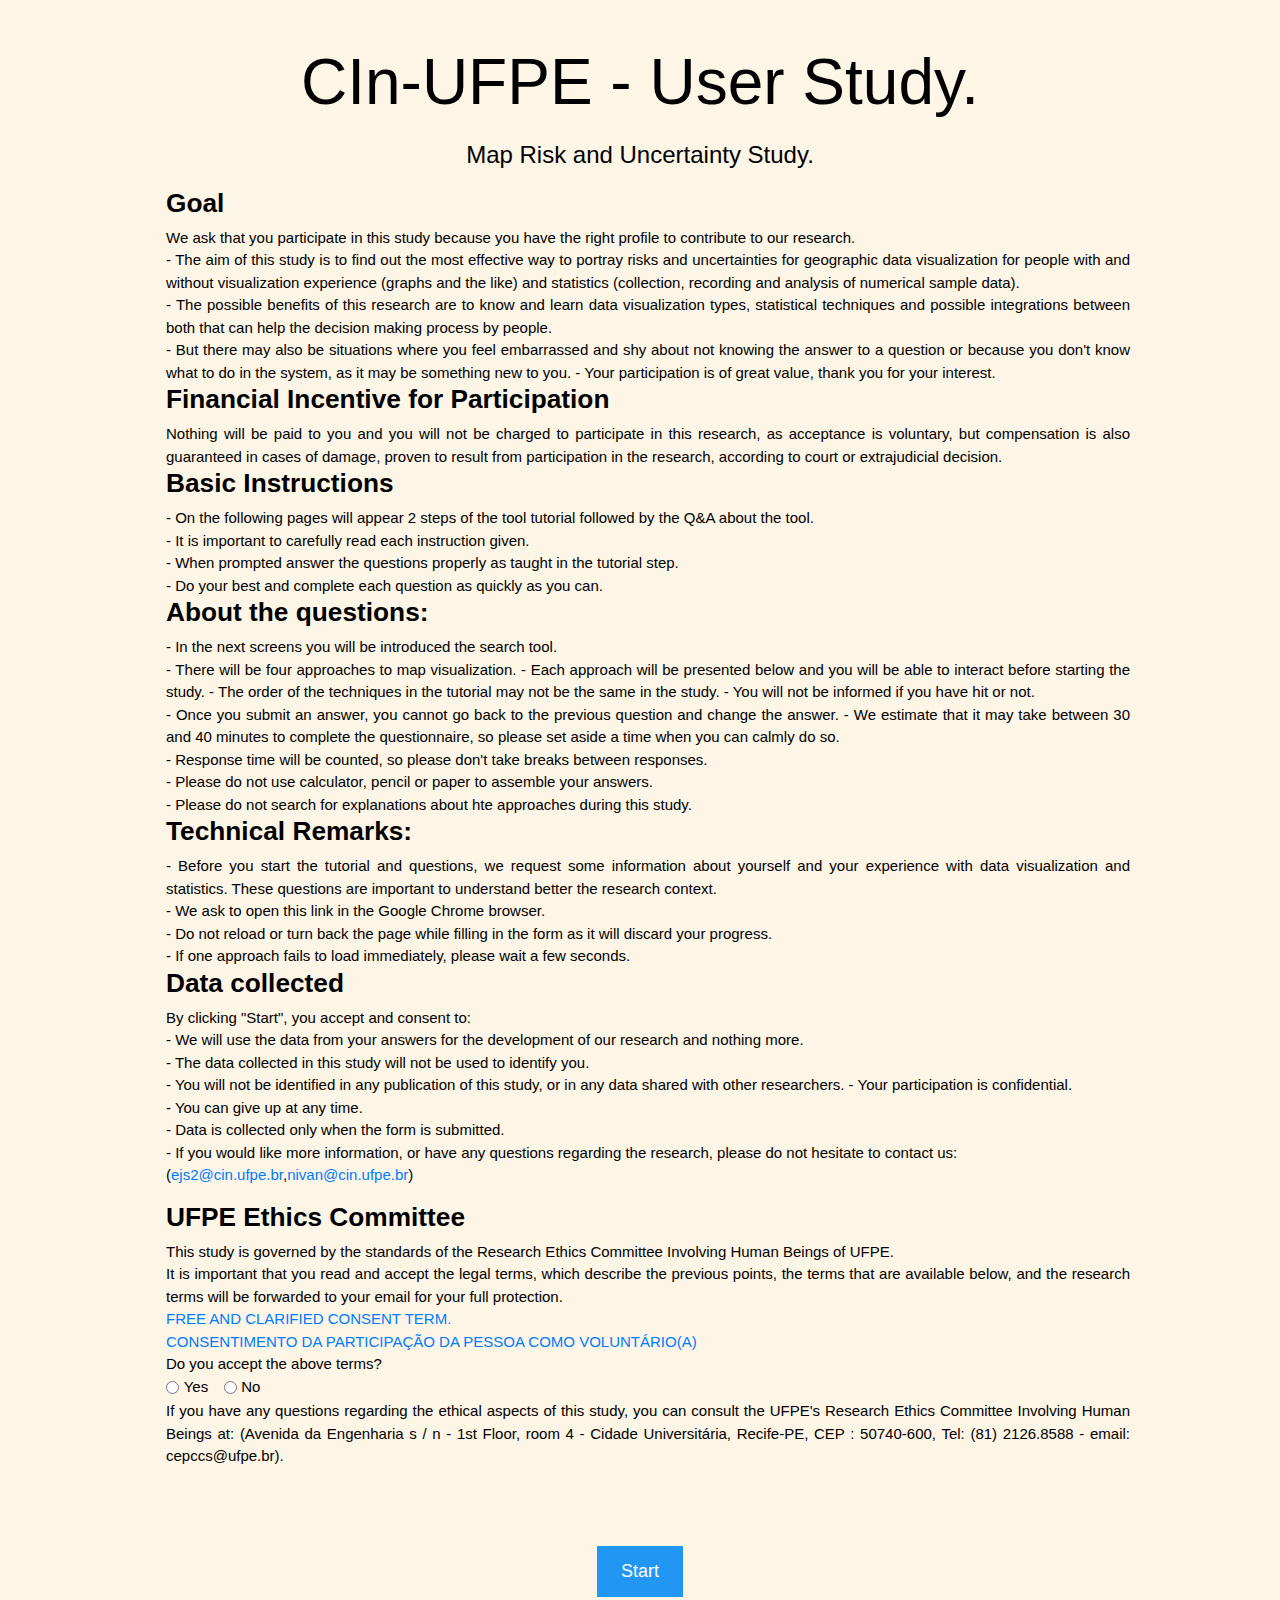
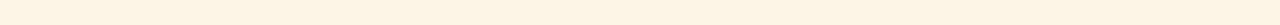
==== index.html @ 50530722 "no message" ====
<!DOCTYPE html>
<html>
	<head>
		<meta charset="utf-8">
	    <meta name="author" content="Edcley José da Silva 032019 POS">
	    <meta http-equiv="Content-Type" content="text/html; charset=iso-8859-1">
	    <meta name="viewport" content="width=device-width, initial-scale=1.0, maximum-scale=1.0, user-scalable=no" />
	    <meta http-equiv="Content-Security-Policy" content="default-src *;img-src * 'self' data: https:; script-src 'self' 'unsafe-inline' 'unsafe-eval' *; style-src  'self' 'unsafe-inline' *">
	    <title>Map Risk and Uncertainty Study</title>
		<!-- JavaScript-->
		<script type="text/javascript" src="./js/libs/jquery-3.4.1.js"></script>
		<script type="text/javascript" src="./js/libs/popper.min.js"></script>
		<script type="text/javascript" src="./js/libs/bootstrap.min.js"></script>
		<script type="text/javascript" src="./js/libs/ion.rangeSlider.min.js"></script> 
		<script type="text/javascript" src="./js/libs/leaflet-pip.js"></script>
		<script type="text/javascript" src="./js/libs/leaflet.js"></script>
		<script type="text/javascript" src='./js/libs/palette.js'></script>
		<script type="text/javascript" src="./js/libs/distribuicaoClassTeste.js"></script>
		<script type="text/javascript" src="./js/libs/distribuicaoIClassTeste.js"></script>
		<script type="text/javascript" src="./js/libs/funcoesGlobais.js"></script>
		<script type="text/javascript" src="./js/libs/d3.v4.min.js"></script>
		<script type="text/javascript" src="./js/libs/math.min.js"></script>
		<script type="text/javascript" src='./js/libs/turf.min.js'></script>
		<script type="text/javascript" src="./js/libs/multithread.js"></script>
		<!--<script type="text/javascript" src="./js/animacao.js"></script>-->
		<script type="text/javascript" src="./js/perguntas.js"></script>
		<!-- JQuery Specific-->
		<script type="text/javascript" src="./js/libs/buttons.js"></script>
		<script type="text/javascript" src="./js/libs/c071df3350.js"></script>

		<script src="https://d3js.org/d3.v3.min.js"></script>
		<script src="https://d3js.org/d3-polygon.v1.min.js"></script>
		<!--CSS-->
		<link rel="shortcut icon" type="image/png" href="./data/favicon-96x96.png"/>
		<link rel="shortcut icon" type="image/png" href="./data/favicon-96x96.png"/>
		<link rel="stylesheet" type="text/css" href="./css/w3.css">
		<link rel="stylesheet" type="text/css" href="./css/Lato.css">
		<link rel="stylesheet" type="text/css" href="./css/Montserrat.css">
		<link rel="stylesheet" type="text/css" href="./css/font-awesome.min.css">
		<link rel="stylesheet" type="text/css" href="./css/leaflet.css"/>
		<link rel="stylesheet" type="text/css" href="./css/bootstrap.min.css">
		<link rel="stylesheet" type="text/css" href="./css/ion.rangeSlider.min.css"/>
		<link rel="stylesheet" type="text/css" href="./css/bs-stepper.min.css">
		
	</head>
	<body>
		<header class="w3-container w3-sand w3-center" style="padding:28px 16px" id='header'>
		  	<h1 class="w3-margin w3-jumbo">CIn-UFPE - User Study.</h1>
		  	<p class="w3-xlarge">Map Risk and Uncertainty Study.</p>
		  	<div class="w3-row-padding  w3-container">
			  	<div class="w3-content">
			    	<div style="text-align: justify;" class="w3-margin-left">
				      
						<h3> <b> Goal </b> </h3>
						We ask that you participate in this study because you have the right profile to contribute to our research. <br>
							- The aim of this study is to find out the most effective way to portray risks and uncertainties for geographic data visualization for people with and without visualization experience (graphs and the like) and statistics (collection, recording and analysis of numerical sample data). <br>
							- The possible benefits of this research are to know and learn data visualization types, statistical techniques and possible integrations between both that can help the decision making process by people. <br>
							- But there may also be situations where you feel embarrassed and shy about not knowing the answer to a question or because you don't know what to do in the system, as it may be something new to you.
							- Your participation is of great value, thank you for your interest. <br>

						<h3> <b> Financial Incentive for Participation </b> </h3>
						Nothing will be paid to you and you will not be charged to participate in this research, as acceptance is voluntary, but compensation is also guaranteed in cases of damage, proven to result from participation in the research, according to court or extrajudicial decision.

						<h3> <b> Basic Instructions </b> </h3>
							- On the following pages will appear 2 steps of the tool tutorial followed by the Q&amp;A about the tool. <br>
							- It is important to carefully read each instruction given. <br>
							- When prompted answer the questions properly as taught in the tutorial step. <br>
							- Do your best and complete each question as quickly as you can. <br>

						<h3> <b> About the questions: </b> </h3>
							- In the next screens you will be introduced the search tool. <br>
							- There will be four approaches to map visualization.
							- Each approach will be presented below and you will be able to interact before starting the study.
							- The order of the techniques in the tutorial may not be the same in the study.
							- You will not be informed if you have hit or not. <br>
							- Once you submit an answer, you cannot go back to the previous question and change the answer.
							- We estimate that it may take between 30 and 40 minutes to complete the questionnaire, so please set aside a time when you can calmly do so. <br>
							- Response time will be counted, so please don't take breaks between responses. <br>
							- Please do not use calculator, pencil or paper to assemble your answers. <br>
							- Please do not search for explanations about hte approaches during this study. <br>

						<h3> <b> Technical Remarks: </b> </h3>
							- Before you start the tutorial and questions, we request some information about yourself and your experience with data visualization and statistics. These questions are important to understand better the research context. <br>
							- We ask to open this link in the Google Chrome browser. <br>
							- Do not reload or turn back the page while filling in the form as it will discard your progress. <br>
							- If one approach fails to load immediately, please wait a few seconds. <br>

						<h3> <b> Data collected </b> </h3>
							By clicking "Start", you accept and consent to: <br>
							- We will use the data from your answers for the development of our research and nothing more. <br>
							- The data collected in this study will not be used to identify you. <br>
							- You will not be identified in any publication of this study, or in any data shared with other researchers.
							- Your participation is confidential. <br>
							- You can give up at any time. <br>
							- Data is collected only when the form is submitted. <br>
							- If you would like more information, or have any questions regarding the research, please do not hesitate to contact us: <br>
							<address>
						   		(<a href="mailto:ejs@cin.ufpe.br">ejs2@cin.ufpe.br</a>,<a href="mailto:nivan@cin.ufpe.br">nivan@cin.ufpe.br</a>)<br>
						    </address>
						<h3> <b> UFPE Ethics Committee </b> </h3>
						This study is governed by the standards of the Research Ethics Committee Involving Human Beings of UFPE. <br>
						It is important that you read and accept the legal terms, which describe the previous points, the terms that are available below, and the research terms will be forwarded to your email for your full protection. <br>
						<a href="./data/TCLE.pdf" target="_blank">FREE AND CLARIFIED CONSENT TERM.</a><br>
						<a href="./data/CPPV.pdf" target="_blank">CONSENTIMENTO DA PARTICIPAÇÃO DA PESSOA COMO VOLUNTÁRIO(A)</a><br>
						Do you accept the above terms?<br>
						<div class="form-check form-check-inline">
						  	<input class="form-check-input" type="radio" name="inlineRadioOptions" id="inlineRadio1" value="Yes">
						  	<label class="form-check-label" for="inlineRadio1">Yes</label>
						</div>
						<div class="form-check form-check-inline">
						  	<input class="form-check-input" type="radio" name="inlineRadioOptions" id="inlineRadio2" value="No">
						  	<label class="form-check-label" for="inlineRadio2">No</label>
						</div><br>
						If you have any questions regarding the ethical aspects of this study, you can consult the UFPE's Research Ethics Committee Involving Human Beings at: (Avenida da Engenharia s / n - 1st Floor, room 4 - Cidade Universitária, Recife-PE, CEP : 50740-600, Tel: (81) 2126.8588 - email: cepccs@ufpe.br).
				    </div>
			  	</div>
			</div>
			<div class="alert alert-danger fade" role="alert" id="alert">
			  	<strong>You have to accept the terms!</strong>
			</div>
		  	<button class="w3-button w3-blue w3-padding-large w3-large w3-margin-top" id="iniciar">Start</button>
		</header>
		<div class="container-fluid" id='tutorial' style="display: none;">
			<div class="row">
				<div class="col-lg-12 col-md-12 col-sm-12 col-xs-12">
					<div id="stepperFormTuto" class="bs-stepper linear">
					    <div class="bs-stepper-header" role="tablist" >
					        <div class="step active tamanho" data-target="#tuto-form-1" id='tablist1'>
					            <button type="button" class="step-trigger" data-toggle="tab" role="tab" id="stepperTutoFormTrigger1" aria-controls="tuto-form-1" aria-selected="true">
					                <span class="bs-stepper-circle">1st</span>
					                <span class="bs-stepper-label">Step</span>
					            </button>
					        </div>
					        <div class="step tamanho" data-target="#tuto-form-2">
					            <button type="button" class="step-trigger" data-toggle="tab" role="tab" id="stepperFormTutoTrigger2" aria-controls="tuto-form-2" aria-selected="false" disabled="disabled">
					                <span class="bs-stepper-circle">2nd</span>
					                <span class="bs-stepper-label">Step</span>
					            </button>
					        </div>
					        <div class="step tamanho" data-target="#tuto-form-3">
					            <button type="button" class="step-trigger" data-toggle="tab" role="tab" id="stepperFormTutoTrigger3" aria-controls="tuto-form-3" aria-selected="false" disabled="disabled">
					                <span class="bs-stepper-circle">3rd</span>
					                <span class="bs-stepper-label">Step</span>
					            </button>
					        </div>
					        <div class="step tamanho" data-target="#tuto-form-4">
					            <button type="button" class="step-trigger" data-toggle="tab" role="tab" id="stepperFormTutoTrigger4" aria-controls="tuto-form-4" aria-selected="false" disabled="disabled">
					                <span class="bs-stepper-circle">4th</span>
					                <span class="bs-stepper-label">Step</span>
					            </button>
					        </div>
					        <div class="step tamanho" data-target="#tuto-form-5">
					            <button type="button" class="step-trigger" data-toggle="tab" role="tab" id="stepperFormTutoTrigger5" aria-controls="tuto-form-5" aria-selected="false" disabled="disabled">
					                <span class="bs-stepper-circle">5th</span>
					                <span class="bs-stepper-label">Step</span>
					            </button>
					        </div>
					        <div class="step tamanho" data-target="#tuto-form-6">
					            <button type="button" class="step-trigger" data-toggle="tab" role="tab" id="stepperFormTutoTrigger6" aria-controls="tuto-form-6" aria-selected="false" disabled="disabled">
					                <span class="bs-stepper-circle">6th</span>
					                <span class="bs-stepper-label">Step</span>
					            </button>
					        </div>
					        <!--
					        <div class="step tamanho" data-target="#tuto-form-7">
					            <button type="button" class="step-trigger" data-toggle="tab" role="tab" id="stepperFormTutoTrigger7" aria-controls="tuto-form-7" aria-selected="false" disabled="disabled">
					                <span class="bs-stepper-circle">7th</span>
					                <span class="bs-stepper-label">Step</span>
					            </button>
					        </div>
					        <div class="step tamanho" data-target="#tuto-form-8">
					            <button type="button" class="step-trigger" data-toggle="tab" role="tab" id="stepperFormTutoTrigger8" aria-controls="tuto-form-8" aria-selected="false" disabled="disabled">
					                <span class="bs-stepper-circle">8th</span>
					                <span class="bs-stepper-label">Step</span>
					            </button>
					        </div>
					        <div class="step tamanho" data-target="#tuto-form-9">
					            <button type="button" class="step-trigger" data-toggle="tab" role="tab" id="stepperFormTutoTrigger9" aria-controls="tuto-form-9" aria-selected="false" disabled="disabled">
					                <span class="bs-stepper-circle">9th</span>
					                <span class="bs-stepper-label">Step</span>
					            </button>
					        </div>	
					        <div class="step tamanho" data-target="#tuto-form-10">
					            <button type="button" class="step-trigger" data-toggle="tab" role="tab" id="stepperFormTutoTrigger10" aria-controls="tuto-form-10" aria-selected="false" disabled="disabled">
					                <span class="bs-stepper-circle">10th</span>
					                <span class="bs-stepper-label">Step</span>
					            </button>
					        </div>
					        <div class="step tamanho" data-target="#tuto-form-11">
					            <button type="button" class="step-trigger" data-toggle="tab" role="tab" id="stepperFormTutoTrigger11" aria-controls="tuto-form-11" aria-selected="false" disabled="disabled">
					                <span class="bs-stepper-circle">11st</span>
					                <span class="bs-stepper-label">Step</span>
					            </button>
					        </div>
					        <div class="step tamanho" data-target="#tuto-form-12">
					            <button type="button" class="step-trigger" data-toggle="tab" role="tab" id="stepperFormTutoTrigger12" aria-controls="tuto-form-12" aria-selected="false" disabled="disabled">
					                <span class="bs-stepper-circle">12nd</span>
					                <span class="bs-stepper-label">Step</span>
					            </button>
					        </div>
					        <div class="step tamanho" data-target="#tuto-form-13">
					            <button type="button" class="step-trigger" data-toggle="tab" role="tab" id="stepperFormTutoTrigger13" aria-controls="tuto-form-13" aria-selected="false" disabled="disabled">
					                <span class="bs-stepper-circle">13rd</span>
					                <span class="bs-stepper-label">Step</span>
					            </button>
					        </div>
					        <div class="step tamanho" data-target="#tuto-form-14">
					            <button type="button" class="step-trigger" data-toggle="tab" role="tab" id="stepperFormTutoTrigger14" aria-controls="tuto-form-14" aria-selected="false" disabled="disabled">
					                <span class="bs-stepper-circle">14th</span>
					                <span class="bs-stepper-label">Step</span>
					            </button>
					        </div>
					        <div class="step tamanho" data-target="#tuto-form-15">
					            <button type="button" class="step-trigger" data-toggle="tab" role="tab" id="stepperFormTutoTrigger15" aria-controls="tuto-form-15" aria-selected="false" disabled="disabled">
					                <span class="bs-stepper-circle">15th</span>
					                <span class="bs-stepper-label">Step</span>
					            </button>
					        </div>-->	        
					    </div>
						<div class="bs-stepper-content">
							<div id="tuto-form-1" role="tabpanel" class="bs-stepper-pane fade active dstepper-block" aria-labelledby="stepperFormTutoTrigger1">
					        	<div class="card">
								  	<div class="card-header">
								  		<h3 class="card-title">Getting Started - To start we would like knowing a little about yourself.</h3>
								  	</div>
								  	<div class="card-block" style="text-align: center;">
								  		<h4 >Please fill in the fields below correctly:</h4>
										<form class="needs-validation" id="5Form" method="post" action="https://script.google.com/macros/s/AKfycbzBQ94tqxHHijs1_H7TdkTC5VWRp2tL-ouJDEtwvtMSE0RoR2M/exec">
										  	<div class="form-row">
										  		<div class="form-group col-md-1"></div>
										  		<div class="form-group col-md-3">
											      	<label for="email">Please enter your email address.</label>
											      	<input type="email" class="form-control" id="email" name="email"  placeholder="youremail@provider.com" required>
											      	<div class="invalid-tooltip">
													    You need to answer!
													</div>
											    </div>
											    <div class="form-group col-md-2">
											      	<label for="idade">How old are you?</label>
											      	<input type="number" class="form-control" id="idade" name="idade"  min="0" max="100" required placeholder="35">
											      	<div class="invalid-tooltip">
													    You need choose one!
													</div>
											    </div>
											    <div class="form-group col-md-2">
											      	<label for="genero">Enter your gender:</label>
											      	<select id="genero" class="form-control" name="genero" required>
											      		<option disabled selected value> Pick one </option>
											        	<option>Male</option>
											        	<option>Female</option>
											        	<option>Don't wanna say.</option>
											      	</select>
											      	<div class="invalid-tooltip">
													    You need choose one!
													</div>
											    </div>
											    <div class="form-group col-md-3">
											    	<label for="escolaridade">What is your educational level?</label>
											    	<select id="escolaridade" class="form-control" name="escolaridade" required>
											    		<option disabled selected value> Pick one </option>
											    		<option>Incomplete high school</option>
											        	<option>Complete high school</option>
											        	<option>Incomplete undergraduate</option>
											        	<option>Complete undergraduate</option>
											        	<option>Incomplete specialization</option>
											        	<option>Complete specialization</option>
											        	<option>Incomplete master research</option>
											        	<option>Complete master research</option>
											        	<option>Incomplete doctorate degree</option>
											        	<option>Complete doctorate degree</option>
											      	</select>
											      	<div class="invalid-tooltip">
													    You need choose one!
													</div>
											    </div>
											</div>
											<div class="form-row">
												<div class="form-group col-md-1"></div>
											    <div class="form-group col-md-2">
											      	<label for="daltonico">Are you colorblind?</label>
											      	<select id="daltonico" class="form-control" name="daltonico" required>
											      		<option disabled selected value> Pick one </option>
											        	<option>No</option>
											        	<option>Yes</option>
											      	</select>
											      	<div class="invalid-tooltip">
													    You need choose one!
													</div>
											    </div>
											    <div class="form-group col-md-4">
											      	<label for="estatistica">Do you have experience with statistics data?</label>
											      	<select id="estatistica" class="form-control" name="estatistica" required>
											      		<option disabled selected value> Pick one </option>
											        	<option>No</option>
											        	<option>Yes</option>
											      	</select>
											      	<div class="invalid-tooltip">
													    You need choose one!
													</div>
											    </div>
											    <div class="form-group col-md-4">
											      	<label for="visualizacao">Do you have experience with data visualization? (graphs and the like)</label>
											      	<select id="visualizacao" class="form-control" name="visualizacao" required>
											      		<option disabled selected value> Pick one </option>
											        	<option>No</option>
											        	<option>Yes</option>
											      	</select>
											      	<div class="invalid-tooltip">
													    You need choose one!
													</div>
											    </div>
											</div>
											<!--<div class="form-group">
											    <div class="form-check">
											      	<input class="form-check-input" type="checkbox" id="gridCheck">
											      	<label class="form-check-label" for="gridCheck">
											        	Check me out
											     	</label>
											    </div>
										  	</div>-->
										</form>
								  	</div>
								  	<div class="card-footer">
								  		<button type="button" class="btn btn-primary btn-next-form tutorial" id="btuto1">Next</button>
								  	</div>
								</div>
					        </div>
					        
					        <div id="tuto-form-2" role="tabpanel" class="bs-stepper-pane fade dstepper-none" aria-labelledby="stepperFormTutoTrigger2">
								<div class="card">
								  	<div class="card-header">
								  		<h3 class="card-title">Getting Started</h3>
								  	</div>
								  	<div class="card-block">
								  		<ul class="list-group">
											<li class="list-group-item d-flex justify-content-between align-items-center">
												<div>
												<span><i class="fa fa-caret-right" aria-hidden="true"></i></span>
													In the next screens you will be introduced the research tool.
												</div>
											</li>
											<li class="list-group-item d-flex justify-content-between align-items-center">
												<div>
												<span><i class="fa fa-caret-right" aria-hidden="true"></i></span>
													There will be four map visualization techniques.
												</div>
											</li>
											<li class="list-group-item d-flex justify-content-between align-items-center">
												<div>
												<span><i class="fa fa-caret-right" aria-hidden="true"></i></span>
													Each technique will be presented below and you will be able to interact before starting the study.
												</div>
											</li>
											<li class="list-group-item d-flex justify-content-between align-items-center">
												<div>
												<span><i class="fa fa-caret-right" aria-hidden="true"></i></span>
													The order of the techniques in the tutorial may not be the same in the study.
												</div>
											</li>
											<li class="list-group-item d-flex justify-content-between align-items-center">
												<div>
												<span><i class="fa fa-caret-right" aria-hidden="true"></i></span>
													When you are ready to proceed just click the button below "Next."
												</div>
											</li>
										</ul>
								  	</div>
								  	<div class="card-footer">
								  		<button type="button" class="btn btn-primary btn-previous-form">Previous</button>
								  		<button type="button" class="btn btn-primary btn-next-form tutorial" id="btuto2">Next</button>
								  	</div>
								</div>
					        </div>
					        <!--
					        <div id="tuto-form-3" role="tabpanel" class="bs-stepper-pane fade dstepper-none" aria-labelledby="stepperFormTutoTrigger3">
					        	<div class="card">
								  	<div class="card-header">
								  		<h2 class="card-title"><b>Gráficos Hipotéticos.</b></h2>
								  	</div>
								  	<div class="card-block">
								  		<ul class="list-group">
											<li class="list-group-item d-flex justify-content-between align-items-center">
												<div>
													<h4>
														O objetivo dessa técnica é exibir uma amostra extraída de resultados hipotéticos (sorteados) de uma distribuição. Para cada cidade, é criado um mapa que se torna uma espécie de quadro em uma apresentação animada que vai mudando com o passar do tempo dando a impressão de um filme. Você terá que juntar informações de vários quadros, usando o sistema visual ou algum processo mais mecânico, como a contagem para entender os dados. O valor da distribuição representada pela cidade é mapeado como uma cor para a cidade correspondente. Essa visualização usa um esquema de cores de extremidade única; quão alta ou baixa é o valor de cada cidade em cada quadro.
													</h4>
												</div>
											</li>
											<li class="list-group-item d-flex justify-content-between align-items-center">
												<div>
													Quando estiver pronto para continuar click em Next.
												</div>
											</li>
										</ul>
								  	</div>
								  	<div class="card-footer">
								  		<button type="button" class="btn btn-primary btn-previous-form">Voltar</button>
								  		<button type="button" class="btn btn-primary btn-next-form tutorial">Next</button>
								  	</div>
								</div>					        	
					        </div>
					        <div id="tuto-form-4" role="tabpanel" class="bs-stepper-pane fade dstepper-none" aria-labelledby="stepperFormTutoTrigger4">
					      		<div class="card">
								  	<div class="card-header">
								  		<h3 class="card-title">Gráficos Hipotéticos.</h3>
								  	</div>
								  	<div class="card-block">
								  		<ul class="list-group">
											<li class="list-group-item d-flex justify-content-between align-items-center">
												<div>
													Nessa tela você verá a média mudando ao longo de meses aleatórios. E você deverá tomar decisões observando o comportamento das cidades.
												</div>
											</li>
											<li class="list-group-item d-flex justify-content-between align-items-center">
												<img src="./data/Media.jpg" alt="Nature" style="width:100%;height: auto;">
											</li>
											<li class="list-group-item d-flex justify-content-between align-items-center">
												<div>O Ponto
												<span class="badge badge-primary badge-pill">1</span>
													 indica o nome da técnica que é exibida.
												</div>
											</li>
											<li class="list-group-item d-flex justify-content-between align-items-center">
												<div>O ponto
												<span class="badge badge-primary badge-pill">2</span>
													mostra que ao passar o mouse por cima das cidades detalhes são exibidos.
												</div>
											</li>
											<li class="list-group-item d-flex justify-content-between align-items-center">
												<div>O ponto
												<span class="badge badge-primary badge-pill">3</span>
													mostra os botões de para e continuar a animação.
												</div>
											</li>
											<li class="list-group-item d-flex justify-content-between align-items-center">
												<div>O ponto
												<span class="badge badge-primary badge-pill">4</span>
													mostra cidades destacadas, para encontrar uma cidade mais facilmente e tomarmos decisões sobre ela.
												</div>
											</li>											
											<li class="list-group-item d-flex justify-content-between align-items-center">
												<div>O ponto
												<span class="badge badge-primary badge-pill">5</span>
													contém informações referente aos dados mostrados no mapa destacando um mês.
												</div>
											</li>

											<li class="list-group-item d-flex justify-content-between align-items-center">
												<div>O ponto
												<span class="badge badge-primary badge-pill">6</span>
													mostra a legenda de cores que classifica os valores das cidades.
												</div>
											</li>
											<li class="list-group-item d-flex justify-content-between align-items-center">
												<div>
													Quando estiver pronto para continuar click em Next.
												</div>
											</li>
										</ul>
								  	</div>
								  	<div class="card-footer">
								  		<button type="button" class="btn btn-primary btn-previous-form">Voltar</button>
								  		<button type="button" class="btn btn-primary btn-next-form tutorial" id="btuto9">Next</button>
								  	</div>
								</div>					        	
					        </div>
					        <div id="tuto-form-5" role="tabpanel" class="bs-stepper-pane fade dstepper-none" aria-labelledby="stepperFormTutoTrigger5">
					        	<div class="card">
								  	<div class="card-header">
								  		<h3 class="card-title">Gráficos Hipotéticos.</h3>
								  	</div>
								  	<div class="card-block">
								  		<ul class="list-group">
											<li class="list-group-item d-flex justify-content-between align-items-center">
												<div>
													Agora você poderá interagir com a visualização e ver como ela funciona.
												</div>
											</li>
											<li class="list-group-item ">
												<div id='vis04' style="height: 450px; width: 100%"></div>
											</li>
											<li class="list-group-item" style="text-align: center">
												<button type="button" class="btn btn-primary" onclick="StartHOPS()">Animar</button>
								  				<button type="button" class="btn btn-primary" onclick="StopHOPS()">Parar</button>
											</li>
											<li class="list-group-item d-flex justify-content-between align-items-center">
												<div>
													<span><i class="fa fa-caret-right" aria-hidden="true"></i></span>
													Observe as cidades onde você acredita que estão localizadas: Recife e Caruaru.
												</div>
											</li>
											<li class="list-group-item d-flex justify-content-between align-items-center">
												<div>
													<span><i class="fa fa-caret-right" aria-hidden="true"></i></span>
													Em qual das duas cidades será que vai acontecer um evento de mais de 250?
												</div>
											</li>
											<li class="list-group-item d-flex justify-content-between align-items-center">
												<div>
													<span><i class="fa fa-caret-right" aria-hidden="true"></i></span>
													Agora Você pode repetir o processo com outras cidades e valores de sua escolha.
												</div>
											</li>
											<li class="list-group-item d-flex justify-content-between align-items-center">
												<div>
													Quando estiver pronto para continuar click em Next.
												</div>
											</li>
										</ul>
								  	</div>
								  	<div class="card-footer">
								  		<button type="button" class="btn btn-primary btn-previous-form">Voltar</button>
								  		<button type="button" class="btn btn-primary btn-next-form tutorial">Next</button>
								  	</div>
								</div>
					        </div>
					        <div id="tuto-form-6" role="tabpanel" class="bs-stepper-pane fade dstepper-none" aria-labelledby="stepperFormTutoTrigger6">
					       		<div class="card">
								  	<div class="card-header">
								  		<h2 class="card-title"><b>Comparação com um valor limite.</b></h2>
								  	</div>
								  	<div class="card-block">
								  		<ul class="list-group">
											<li class="list-group-item d-flex justify-content-between align-items-center">
												<div>
													<h4>O Objetivo desta visualização é permitir que você descubra qual a chance (%) de uma distribuição ter valores menores do que um dado valor X comparando o valor X ao conjunto de valores que compõe a distribuição de cada cidade, cada cidades possui seu próprio conjunto de valores. Você pode arrastar uma linha horizontal que representa um valor X constante a ser comparado com o conjunto de valores que cada possui;<br> a probabilidade de a distribuição da cidade ser menor que esse valor constante é representada como uma cor para a cidade correspondente.<br> Uma escala de cores divergente é usada para representar o espaço total de "totalmente baixo" a "totalmente alto".
													</h4>
												</div>
											</li>
											<li class="list-group-item d-flex justify-content-between align-items-center">
												<div>
													Quando estiver pronto para continuar click em Next.
												</div>
											</li>
										</ul>
								  	</div>
								  	<div class="card-footer">
								  		<button type="button" class="btn btn-primary btn-previous-form">Voltar</button>
								  		<button type="button" class="btn btn-primary btn-next-form tutorial">Next</button>
								  	</div>
								</div>
					        </div>
					        <div id="tuto-form-7" role="tabpanel" class="bs-stepper-pane fade dstepper-none" aria-labelledby="stepperFormTutoTrigger7">
					        	<div class="card">
								  	<div class="card-header">
								  		<h3 class="card-title">Comparação com um valor limite.</h3>
								  	</div>
								  	<div class="card-block">
								  		<ul class="list-group">
											<li class="list-group-item d-flex justify-content-between align-items-center">
												<div>
													Nessa tela você verá a probabilidade de um evento ocorrer até um dado valor limite. E você poderá escolher esse valor.
												</div>
											</li>
											<li class="list-group-item d-flex justify-content-between align-items-center">
												<img src="./data/Limiar.jpg" alt="Nature" style="width:100%;height: auto;">
											</li>
											<li class="list-group-item d-flex justify-content-between align-items-center">
												<div>O Ponto
												<span class="badge badge-primary badge-pill">1</span>
													 indica o nome da técnica que é exibida.
												</div>
											</li>
											<li class="list-group-item d-flex justify-content-between align-items-center">
												<div>O ponto
												<span class="badge badge-primary badge-pill">2</span>
													indica o filtro onde um valor pode ser escolhido para verificar a probabilidade de um evento ser menor ou igual ao valor escolhido.
												</div>
											</li>
											<li class="list-group-item d-flex justify-content-between align-items-center">
												<div>O ponto
												<span class="badge badge-primary badge-pill">3</span>
													mostra que ao passar o mouse por cima das cidades detalhes são exibidos.
												</div>
											</li>											
											<li class="list-group-item d-flex justify-content-between align-items-center">
												<div>O ponto
												<span class="badge badge-primary badge-pill">4</span>
													contém informações referente aos dados mostrados no mapa.
												</div>
											</li>
											<li class="list-group-item d-flex justify-content-between align-items-center">
												<div>O ponto
												<span class="badge badge-primary badge-pill">5</span>
													mostra cidades destacadas, para podermos encontra-las mais facilmente e tomarmos decisões sobre elas.
												</div>
											</li>
											<li class="list-group-item d-flex justify-content-between align-items-center">
												<div>O ponto
												<span class="badge badge-primary badge-pill">6</span>
													mostra a legenda de cores que classifica os valores das cidades.
												</div>
											</li>
											<li class="list-group-item d-flex justify-content-between align-items-center">
												<div>
													Quando estiver pronto para continuar click em Next.
												</div>
											</li>
										</ul>
								  	</div>
								  	<div class="card-footer">
								  		<button type="button" class="btn btn-primary btn-previous-form">Voltar</button>
								  		<button type="button" class="btn btn-primary btn-next-form tutorial" id="btuto3">Next</button>
								  	</div>
								</div>
					        </div>
					        <div id="tuto-form-8" role="tabpanel" class="bs-stepper-pane fade dstepper-none" aria-labelledby="stepperFormTutoTrigger8">
					        	<div class="card">
								  	<div class="card-header">
								  		<h3 class="card-title">Comparação com um valor limite.</h3>
								  	</div>
								  	<div class="card-block">
								  		<ul class="list-group">
											<li class="list-group-item d-flex justify-content-between align-items-center">
												<div>
													Agora você poderá interagir com a visualização e ver como ela funciona.
												</div>
											</li>
											<li class="list-group-item ">
												<div id='vis01' style="height: 450px; width: 100%"></div>
													<div style="border-style: dotted;">
														<input type="text" id="Vis01Tuto" name="example_name" value="" />
														<label for="Vis01Tuto"> Posicione o ponteiro para escolher um valor.</label>
													</div>
											</li>
											<li class="list-group-item d-flex justify-content-between align-items-center">
												<div>
													<span><i class="fa fa-caret-right" aria-hidden="true"></i></span>
													Observe as cidades de Recife e Caruaru.
												</div>
											</li>
											<li class="list-group-item d-flex justify-content-between align-items-center">
												<div>
													<span><i class="fa fa-caret-right" aria-hidden="true"></i></span>
													Qual a chance de acontecer um evento até 50 em cada cidade?
												</div>
											</li>
											<li class="list-group-item d-flex justify-content-between align-items-center">
												<div>
													<span><i class="fa fa-caret-right" aria-hidden="true"></i></span>
													Mova o cursor de seleção de valor X várias vezes quanto achar necessário e tente encontrar padrões de cores e diferenças para diferentes valores de X.
												</div>
											</li>
											<li class="list-group-item d-flex justify-content-between align-items-center">
												<div>
													Quando estiver pronto para continuar click em Next.
												</div>
											</li>
										</ul>
								  	</div>
								  	<div class="card-footer">
								  		<button type="button" class="btn btn-primary btn-previous-form">Voltar</button>
								  		<button type="button" class="btn btn-primary btn-next-form tutorial" id="btuto4">Next</button>
								  	</div>
								</div>
					        </div>
					        <div id="tuto-form-3" role="tabpanel" class="bs-stepper-pane fade dstepper-none" aria-labelledby="stepperFormTutoTrigger3">
					        	<div class="card">
								  	<div class="card-header">
								  		<h2 class="card-title"><b>Comparação com intervalo.</b></h2>
								  	</div>
								  	<div class="card-block">
								  		<ul class="list-group">
											<li class="list-group-item d-flex justify-content-between align-items-center">
												<div>
													<h4>
														A visualização de Intervalo é semelhante à comparação com uma constante. Só que ao invés de compara com um valor X ela compara com um intervalo de valores de X a Y. Ela é usada para avaliar a probabilidade do valor de uma distribuição cair dentro de um intervalo. Você pode arrastar e dimensionar uma faixa horizontal. A probabilidade (% - chance) de a distribuição representada pela cidade estar contida na região é mapeada como uma cor para a cidade correspondente. Essa visualização usa um esquema de cores de extremidade única; se é provável que o valor esteja dentro ou fora do intervalo.
													</h4>
												</div>
											</li>
											<li class="list-group-item d-flex justify-content-between align-items-center">
												<div>
													Quando estiver pronto para continuar click em Next.
												</div>
											</li>
										</ul>
								  	</div>
								  	<div class="card-footer">
								  		<button type="button" class="btn btn-primary btn-previous-form">Voltar</button>
								  		<button type="button" class="btn btn-primary btn-next-form tutorial">Next</button>
								  	</div>
								</div>
					        </div>
					        </div>
					        <div id="tuto-form-4" role="tabpanel" class="bs-stepper-pane fade dstepper-none" aria-labelledby="stepperFormTutoTrigger4">
					        	<div class="card">
								  	<div class="card-header">
								  		<h3 class="card-title">Comparação com intervalo.</h3>
								  	</div>
								  	<div class="card-block">
								  		<ul class="list-group">
								  			<li class="list-group-item d-flex justify-content-between align-items-center">
												<div>
													Nessa tela você verá a probabilidade de um evento ocorrer até um dado intervalo de valores. E você poderá escolher esse intervalo.
												</div>
											</li>
											<li class="list-group-item d-flex justify-content-between align-items-center">
												<img src="./data/Intervalo.jpg" alt="Nature" style="width:100%;height: auto;">
											</li>
											<li class="list-group-item d-flex justify-content-between align-items-center">
												<div>O Ponto
												<span class="badge badge-primary badge-pill">1</span>
													 indica o nome da técnica que é exibida.
												</div>
											</li>
											<li class="list-group-item d-flex justify-content-between align-items-center">
												<div>O ponto
												<span class="badge badge-primary badge-pill">2</span>
													indica o filtro onde um valor pode ser escolhido para verificar a probabilidade de um evento ser menor ou igual ao valor escolhido.
												</div>
											</li>
											<li class="list-group-item d-flex justify-content-between align-items-center">
												<div>O ponto
												<span class="badge badge-primary badge-pill">3</span>
													contém informações referente aos dados mostrados no mapa.
												</div>
											</li>
											<li class="list-group-item d-flex justify-content-between align-items-center">
												<div>O ponto
												<span class="badge badge-primary badge-pill">4</span>
													mostra que ao passar o mouse por cima das cidades detalhes são exibidos.
												</div>
											</li>
											<li class="list-group-item d-flex justify-content-between align-items-center">
												<div>O ponto
												<span class="badge badge-primary badge-pill">5</span>
													mostra cidades destacadas, para podermos encontra-las mais facilmente e tomarmos decisões sobre elas.
												</div>
											</li>
											<li class="list-group-item d-flex justify-content-between align-items-center">
												<div>O ponto
												<span class="badge badge-primary badge-pill">6</span>
													mostra a legenda de cores que classifica os valores das cidades.
												</div>
											</li>
											<li class="list-group-item d-flex justify-content-between align-items-center">
												<div>
													Quando estiver pronto para continuar click em Next.
												</div>
											</li>
										</ul>
								  	</div>
								  	<div class="card-footer">
								  		<button type="button" class="btn btn-primary btn-previous-form">Voltar</button>
								  		<button type="button" class="btn btn-primary btn-next-form tutorial" id="btuto5">Next</button>
								  	</div>
								</div>
					        </div>
					        <div id="tuto-form-5" role="tabpanel" class="bs-stepper-pane fade dstepper-none" aria-labelledby="stepperFormTutoTrigger5">
					        	<div class="card">
								  	<div class="card-header">
								  		<h3 class="card-title">Comparação com intervalo.</h3>
								  	</div>
								  	<div class="card-block">
								  		<ul class="list-group">
											<li class="list-group-item d-flex justify-content-between align-items-center">
												<div>
													Agora você poderá interagir com a visualização e ver como ela funciona.
												</div>
											</li>
											<li class="list-group-item ">
												<div id='vis02' style="height: 450px; width: 100%"></div>
													<div style="border-style: dotted;">
														<input type="text" id="Vis02Tuto" name="example_name" value="" />
														<label for="Vis02Tuto"> Posicione o ponteiro para escolher um valor.</label>
													</div>
											</li>
											<li class="list-group-item d-flex justify-content-between align-items-center">
												<div>
													<span><i class="fa fa-caret-right" aria-hidden="true"></i></span>
													Observe as cidades de Recife e Caruaru.
												</div>
											</li>
											<li class="list-group-item d-flex justify-content-between align-items-center">
												<div>
													<span><i class="fa fa-caret-right" aria-hidden="true"></i></span>
													Qual a chance de acontecer um evento entre 50 à 150 em cada cidade?
												</div>
											</li>
											<li class="list-group-item d-flex justify-content-between align-items-center">
												<div>
													<span><i class="fa fa-caret-right" aria-hidden="true"></i></span>
													Mova o cursor de seleção de valor do intervalo de X a Y várias vezes quanto achar necessário e tente encontrar padrões de cores e diferenças para diferentes valores de X. Não esqueça de testar diferentes comprimentos de intervalos como pequeno, médio e grande.
												</div>
											</li>
											<li class="list-group-item d-flex justify-content-between align-items-center">
												<div>
													Quando estiver pronto para continuar click em Next.
												</div>
											</li>
										</ul>
								  	</div>
								  	<div class="card-footer">
								  		<button type="button" class="btn btn-primary btn-previous-form">Voltar</button>
								  		<button type="button" class="btn btn-primary btn-next-form tutorial" id="btuto6">Next</button>
								  	</div>
								</div>
					        </div>
					        -->
					        <div id="tuto-form-3" role="tabpanel" class="bs-stepper-pane fade dstepper-none" aria-labelledby="stepperFormTutoTrigger3">
								<div class="card">
								  	<div class="card-header">
								  		<h2 class="card-title"><b>Density Points.</b></h2>
								  	</div>
								  	<div class="card-block">
								  		<ul class="list-group">
											<li class="list-group-item d-flex justify-content-between align-items-center">
												<div>
													<h4>
														This approach consist of drawing points that represent values of a distribution proportionally for a size of an area. It is used to assess probability using the visual system or some more mechanical process, such as counting points to understand data. The distribution represented by the points in the areas (always mapped proportionally) is mapped as a color to the corresponding the number value. This view also uses a single end color scheme; if it is dThe number is relatively high or low.
													</h4>
												</div>
											</li>
											<li class="list-group-item d-flex justify-content-between align-items-center">
												<div>
													When you ready to proceed just click the button "Next".
												</div>
											</li>
										</ul>
								  	</div>
								  	<div class="card-footer">
								  		<button type="button" class="btn btn-primary btn-previous-form">Previous</button>
								  		<button type="button" class="btn btn-primary btn-next-form tutorial">Next</button>
								  	</div>
								</div>
					        </div>
					      	<div id="tuto-form-4" role="tabpanel" class="bs-stepper-pane fade dstepper-none" aria-labelledby="stepperFormTutoTrigger4">
					      		<div class="card">
								  	<div class="card-header">
								  		<h3 class="card-title">Density Points. </h3>
								  	</div>
								  	<div class="card-block">
								  		<ul class="list-group">
											<li class="list-group-item d-flex justify-content-between align-items-center">
												<div>
													On this screen you will see the probability distributed in points representing values. And you can make decisions by looking at the distribution.
												</div>
											</li>
											<li class="list-group-item d-flex justify-content-between align-items-center">
												<img src="./data/Pontos.jpg" alt="Nature" style="width:100%;height: auto;">
											</li>
											<li class="list-group-item d-flex justify-content-between align-items-center">
												<div>The number
												<span class="badge badge-primary badge-pill">1</span>
													 indicates the name of the technique that is displayed.
												</div>
											</li>
											<li class="list-group-item d-flex justify-content-between align-items-center">
												<div>The number
												<span class="badge badge-primary badge-pill">2</span>
													shows that hovering over the areas details are displayed.
												</div>
											</li>
											<li class="list-group-item d-flex justify-content-between align-items-center">
												<div>The number
												<span class="badge badge-primary badge-pill">3</span>
													contains information regarding the data shown on the map.
												</div>
											</li>
											<li class="list-group-item d-flex justify-content-between align-items-center">
												<div>The number
												<span class="badge badge-primary badge-pill">4</span>
													shows highlighted areas with colors (blue and pink) so we can find it more easily and make decisions about it.
												</div>
											</li>
											<li class="list-group-item d-flex justify-content-between align-items-center">
												<div>The number
												<span class="badge badge-primary badge-pill">5</span>
													shows the color legend that classify the area values.
												</div>
											</li>
											<li class="list-group-item d-flex justify-content-between align-items-center">
												<div>
													When you ready to proceed just click the button "Next".
												</div>
											</li>
										</ul>
								  	</div>
								  	<div class="card-footer">
								  		<button type="button" class="btn btn-primary btn-previous-form">Previous</button>
								  		<button type="button" class="btn btn-primary btn-next-form tutorial" id="btuto7">Next</button>
								  	</div>
								</div>
					      	</div>
					        <div id="tuto-form-5" role="tabpanel" class="bs-stepper-pane fade dstepper-none" aria-labelledby="stepperFormTutoTrigger5">
					        	<div class="card">
								  	<div class="card-header">
								  		<h3 class="card-title">Density Points.</h3>
								  	</div>
								  	<div class="card-block">
								  		<ul class="list-group">
											<li class="list-group-item d-flex justify-content-between align-items-center">
												<div>
													You can now interact with the visualization and see how it works.
												</div>
											</li>
											<li class="list-group-item ">
												<div id='vis03' style="height: 450px; width: 100%"></div>
											</li>
											<li class="list-group-item d-flex justify-content-between align-items-center">
												<div>
													<span><i class="fa fa-caret-right" aria-hidden="true"></i></span>
													Note the areas where they are located the areas: <b>Recife(pink)</b> and <b>Caruaru(blue)</b>.
												</div>
											</li>
											<li class="list-group-item d-flex justify-content-between align-items-center">
												<div>
													<span><i class="fa fa-caret-right" aria-hidden="true"></i></span>
													In which of the two areas will an event of more than 120 take place?
												</div>
											</li>
											<li class="list-group-item d-flex justify-content-between align-items-center">
												<div>
													<span><i class="fa fa-caret-right" aria-hidden="true"></i></span>
													You can now repeat the process with other areas and values of your choice.
												</div>
											</li>
											<li class="list-group-item d-flex justify-content-between align-items-center">
												<div>
													When you ready to proceed just click the button "Next".
												</div>
											</li>
										</ul>
								  	</div>
								  	<div class="card-footer">
								  		<button type="button" class="btn btn-primary btn-previous-form">Previous</button>
								  		<button type="button" class="btn btn-primary btn-next-form tutorial" id="btuto8">Next</button>
								  	</div>
								</div>
					        </div>
					        <div id="tuto-form-6" role="tabpanel" class="bs-stepper-pane fade dstepper-none" aria-labelledby="stepperFormTutoTrigger6">
					        	<div class="card">
								  	<div class="card-header">
								  		<h3 class="card-title">Question Template.</h3>
								  	</div>
								  	<div class="card-block">
								  		<ul class="list-group">
											<li class="list-group-item d-flex justify-content-between align-items-center">
												<div>
													Finally you will see the model of the questions that will be asked in the next step where based on the visualizations you should make decisions.
												</div>
											</li>
											<li class="list-group-item d-flex justify-content-between align-items-center">
												<img src="./data/Perguntas.jpg" alt="Nature" style="width:100%;height: auto;">
											</li>
											<li class="list-group-item d-flex justify-content-between align-items-center">
												<div>The number
												<span class="badge badge-primary badge-pill">1</span>
													 indicates the question number that is displayed. Questions that are not currently displayed are blurred.
												</div>
											</li>
											<li class="list-group-item d-flex justify-content-between align-items-center">
												<div>The number
												<span class="badge badge-primary badge-pill">2</span>
													show the question.
												</div>
											</li>
											<li class="list-group-item d-flex justify-content-between align-items-center">
												<div>The number
												<span class="badge badge-primary badge-pill">3</span>
													show the place where you must put your answer.
												</div>
											</li>
											<li class="list-group-item d-flex justify-content-between align-items-center">
												<div>The number
												<span class="badge badge-primary badge-pill">4</span>
													asks you to rate confidence in your answer from 1 to 5.
												</div>
											</li>
											<li class="list-group-item d-flex justify-content-between align-items-center">
												<div>The number
												<span class="badge badge-primary badge-pill">5</span>
													shows the horizontal range where you must slide to choose a value.
												</div>
											</li>
											<li class="list-group-item d-flex justify-content-between align-items-center">
												<div>The number
												<span class="badge badge-primary badge-pill">6</span>
													shows the Next button for the next question and / or step.
												</div>
											</li>
											<li class="list-group-item d-flex justify-content-between align-items-center">
												<div>
												<span><i class="fa fa-caret-right" aria-hidden="true"></i></span>
													<b> Attention!
													Once you click the forward button for a question you will not be allowed to go back to the previous question. </b>
												</div>
											</li>
										</ul>
								  	</div>
								  	<div class="card-footer">
								  		<button type="button" class="btn btn-primary btn-previous-form">Previous</button>
								  		<button type="button" class="btn btn-primary btn-next-form tutorial" id="btuto10">Next</button>
								  	</div>
								</div>
					        </div>					        					      	
						</div>
					</div>
				</div>
			</div>
		</div>
		<div class="container-fluid" id='vis' style="display: none;">
			<ul class="nav nav-pills" id="pills-tab" role="tablist">
				<!--<li class="nav-item" >
				    <a class="nav-link" id="pills-home-tab" data-toggle="pill" href="#pills-home" role="tab" aria-controls="pills-home" aria-selected="true"><b>Comparação com um limite.</b></a>
				</li>

				<li class="nav-item">
				    <a class="nav-link" id="pills-profile-tab" data-toggle="pill" href="#pills-profile" role="tab" aria-controls="pills-profile" aria-selected="false"><b>Comparação com intervalo</b></a>
				</li>
				-->			
				<li class="nav-item">
				    <a class="nav-link" id="pills-dotmap-tab" data-toggle="pill" href="#pills-dotmap" role="tab" aria-controls="pills-dotmap" aria-selected="false"><b>Density Points.</b></a>
				</li>
				<!--
				<li class="nav-item">
				    <a class="nav-link" id="pills-media-tab" data-toggle="pill" href="#pills-media" role="tab" aria-controls="pills-media" aria-selected="false"><b>Gráficos Hipotéticos</b></a>
				</li>
				-->
				<li class="nav-item">
				    <a class="nav-link" id="pills-confirmacao-tab" data-toggle="pill" href="#pills-confirmacao" role="tab" aria-controls="pills-confirmacao" aria-selected="false"><b>Confirmation</b></a>
				</li>		
			</ul>
			<div class="tab-content" id="pills-tabContent">
				<!--
				<div class="tab-pane fade show active" id="pills-home" role="tabpanel" aria-labelledby="pills-home-tab">
					<div class="row">
						<div class="col-lg-12 col-md-12 col-sm-12 col-xs-12 panel panel-default">
							<div id="vis6" style="height: 450px; width: 100%"></div>
							<div style="border-style: dotted;">							
								<input type="text" id="example_id" name="example_name" value=""/>
								<label for="example_id"> Posicione o ponteiro para escolher um valor.</label>
							</div>
						</div>
						<div class="col-lg-12 col-md-12 col-sm-12 col-xs-12">
							<div id="stepperForm" class="bs-stepper linear">
								<div class="card">
									<div class="card-header">
									    <div class="bs-stepper-header" role="tablist2">
									        <div class="step active tamanhoP" data-target="#test-form-1" id='tablist1'>
									            <button type="button" class="step-trigger" data-toggle="tab2" role="tab2" id="stepperFormTrigger1" aria-controls="test-form-1" aria-selected="true">
									                <span class="bs-stepper-circle">1st</span>
									                <span class="bs-stepper-label">Question</span>
									            </button>
									        </div>
									        <div class="step tamanhoP" data-target="#test-form-2">
									            <button type="button" class="step-trigger" data-toggle="tab2" role="tab2" id="stepperFormTrigger2" aria-controls="test-form-2" aria-selected="false" disabled="disabled">
									                <span class="bs-stepper-circle">2nd</span>
									                <span class="bs-stepper-label">Question</span>
									            </button>
									        </div>
									        <div class="step tamanhoP" data-target="#test-form-3">
									            <button type="button" class="step-trigger" data-toggle="tab2" role="tab2" id="stepperFormTrigger3" aria-controls="test-form-3" aria-selected="false" disabled="disabled">
									                <span class="bs-stepper-circle">3rd</span>
									                <span class="bs-stepper-label">Question</span>
									            </button>
									        </div>
									        <div class="step tamanhoP" data-target="#test-form-4">
									            <button type="button" class="step-trigger" data-toggle="tab2" role="tab2" id="stepperFormTrigger4" aria-controls="test-form-4" aria-selected="false" disabled="disabled">
									                <span class="bs-stepper-circle">4th</span>
									                <span class="bs-stepper-label">Question</span>
									            </button>
									        </div>
									        <div class="step tamanhoP" data-target="#test-form-5">
									            <button type="button" class="step-trigger" data-toggle="tab2" role="tab2" id="stepperFormTrigger5" aria-controls="test-form-5" aria-selected="false" disabled="disabled">
									                <span class="bs-stepper-circle">5th</span>
									                <span class="bs-stepper-label">Question</span>
									            </button>
									        </div>
									        <div class="step tamanhoP" data-target="#test-form-6">
									            <button type="button" class="step-trigger" data-toggle="tab2" role="tab2" id="stepperFormTrigger6" aria-controls="test-form-6" aria-selected="false" disabled="disabled">
									                <span class="bs-stepper-circle">6th</span>
									                <span class="bs-stepper-label">Question</span>
									            </button>
									        </div>
									        <div class="step tamanhoP" data-target="#test-form-7">
									            <button type="button" class="step-trigger" data-toggle="tab2" role="tab2" id="stepperFormTrigger7" aria-controls="test-form-7" aria-selected="false" disabled="disabled">
									                <span class="bs-stepper-circle">7th</span>
									                <span class="bs-stepper-label">Question</span>
									            </button>
									        </div>

									        <div class="step tamanhoP" data-target="#test-form-8">
									            <button type="button" class="step-trigger" data-toggle="tab2" role="tab2" id="stepperFormTrigger8" aria-controls="test-form-8" aria-selected="false" disabled="disabled">
									                <span class="bs-stepper-circle">8th</span>
									                <span class="bs-stepper-label">Question</span>
									            </button>
									        </div>

									        <div class="step tamanhoP" data-target="#test-form-9">
									            <button type="button" class="step-trigger" data-toggle="tab2" role="tab2" id="stepperFormTrigger9" aria-controls="test-form-9" aria-selected="false" disabled="disabled">
									                <span class="bs-stepper-circle">9th</span>
									                <span class="bs-stepper-label">Question</span>
									            </button>
									        </div>	

									        <div class="step tamanhoP" data-target="#test-form-10">
									            <button type="button" class="step-trigger" data-toggle="tab2" role="tab2" id="stepperFormTrigger10" aria-controls="test-form-10" aria-selected="false" disabled="disabled">
									                <span class="bs-stepper-circle">10th</span>
									                <span class="bs-stepper-label">Question</span>
									            </button>
									        </div>		

									        <div class="step tamanhoP" data-target="#test-form-11">
									            <button type="button" class="step-trigger" data-toggle="tab2" role="tab2" id="stepperFormTrigger11" aria-controls="test-form-11" aria-selected="false" disabled="disabled">
									                <span class="bs-stepper-circle">11st</span>
									                <span class="bs-stepper-label">Question</span>
									            </button>
									        </div>

									        <div class="step tamanhoP" data-target="#test-form-12">
									            <button type="button" class="step-trigger" data-toggle="tab2" role="tab2" id="stepperFormTrigger12" aria-controls="test-form-12" aria-selected="false" disabled="disabled">
									                <span class="bs-stepper-circle">12nd</span>
									                <span class="bs-stepper-label">Question</span>
									            </button>
									        </div>		
									        <div class="step tamanhoP" data-target="#test-form-13">
									            <button type="button" class="step-trigger" data-toggle="tab2" role="tab2" id="stepperFormTrigger13" aria-controls="test-form-13" aria-selected="false" disabled="disabled">
									                <span class="bs-stepper-circle">13rd</span>
									                <span class="bs-stepper-label">Question</span>
									            </button>
									        </div>			        
									    </div>										
									</div>
									<div class="card-body">
										<div class="bs-stepper-content">
										    <form class="needs-validation" id="Form"
										    method="post" action="https://script.google.com/macros/s/AKfycby_DzDKpY66Ti9OBL9s22I8u06XgPFP_SyUnuhCbB7bl3rzwRMc/exec">
										        <div id="test-form-1" role="tabpanel" class="bs-stepper-pane fade active dstepper-block" aria-labelledby="stepperFormTrigger1">
										            <div class="form-group" id="1p">
										            </div>
										            <button type="button" class="btn btn-primary btn-next-form" id="next1">Next</button>
										        </div>
										        <div id="test-form-2" role="tabpanel" class="bs-stepper-pane fade dstepper-none" aria-labelledby="stepperFormTrigger2">
										            <div class="form-group" id="2p">
										            </div>
										            <button type="button" class="btn btn-primary btn-next-form" id="next2">Next</button>
										        </div>
										        <div id="test-form-3" role="tabpanel" class="bs-stepper-pane fade dstepper-none" aria-labelledby="stepperFormTrigger3">
										      		<div class="form-group" id='3p'>
										            </div>
										            <button type="button" class="btn btn-primary btn-next-form" id="next3">Next</button>
										        </div>
										        <div id="test-form-4" role="tabpanel" class="bs-stepper-pane fade dstepper-none" aria-labelledby="stepperFormTrigger4">
										      		<div class="form-group" id='4p'>
										            </div>
										            <button type="button" class="btn btn-primary btn-next-form" id="next4">Next</button>
										        </div>
										        <div id="test-form-5" role="tabpanel" class="bs-stepper-pane fade dstepper-none" aria-labelledby="stepperFormTrigger5">
										      		<div class="form-group" id='5p'>
										            </div>
										            <button type="button" class="btn btn-primary btn-next-form" id="next5">Next</button>
										        </div>
										        <div id="test-form-6" role="tabpanel" class="bs-stepper-pane fade dstepper-none" aria-labelledby="stepperFormTrigger6">
										      		<div class="form-group" id='6p'>
										            </div>
										            <button type="button" class="btn btn-primary btn-next-form" id="next6">Next</button>
										            
										        </div>
										        <div id="test-form-7" role="tabpanel" class="bs-stepper-pane fade dstepper-none" aria-labelledby="stepperFormTrigger7">
										      		<div class="form-group" id='7p'>
										            </div>
										            <button type="button" class="btn btn-primary btn-next-form" id="next7">Next</button>
										        </div>
										        <div id="test-form-8" role="tabpanel" class="bs-stepper-pane fade dstepper-none" aria-labelledby="stepperFormTrigger8">
										      		<div class="form-group" id='8p'>
										            </div>
										            <button type="button" class="btn btn-primary btn-next-form" id="next8">Next</button>
										        </div>
										        <div id="test-form-9" role="tabpanel" class="bs-stepper-pane fade dstepper-none" aria-labelledby="stepperFormTrigger9">
										      		<div class="form-group" id='9p'>
										            </div>
										            <button type="button" class="btn btn-primary btn-next-form" id="next9">Next</button>
										        </div>
										        <div id="test-form-10" role="tabpanel" class="bs-stepper-pane fade dstepper-none" aria-labelledby="stepperFormTrigger10">
										      		<div class="form-group" id='10p'>
										            </div>
										            <button type="button" class="btn btn-primary" id="btn1">Next</button>
										        </div>
										        <div id="test-form-11" role="tabpanel" class="bs-stepper-pane fade dstepper-none" aria-labelledby="stepperFormTrigger11">
										      		<div class="form-group" id='11p'>
										            </div>
										            <button type="button" class="btn btn-primary btn-next-form" id="next11">Next</button>
										        </div>
										        <div id="test-form-12" role="tabpanel" class="bs-stepper-pane fade dstepper-none" aria-labelledby="stepperFormTrigger12">
										      		<div class="form-group" id='12p'>
										            </div>
										            <button type="button" class="btn btn-primary btn-next-form" id="next12">Next</button>
										        </div>
										        <div id="test-form-13" role="tabpanel" class="bs-stepper-pane fade dstepper-none" aria-labelledby="stepperFormTrigger13">
										      		<div class="form-group" id='13p'>
										            </div>
										            <button type="button" class="btn btn-primary" id="btn1">Next</button>
										        </div>
										    </form>
										</div>										
									</div>
								</div>
							</div>
						</div>
					</div>
				</div>
			-->
			<!--
				<div class="tab-pane fade show active" id="pills-profile" role="tabpanel" aria-labelledby="pills-profile-tab">
					<div class="row">
						<div class="col-lg-12 col-md-12 col-sm-12 col-xs-12 panel panel-default">
							<div id="vis2" style="height: 450px; width: 100%"></div>
							<div style="border-style: dotted;">
								<input type="text" id="sliderrange2" name="sliderrange2" value="" />
								<label for="sliderrange2"> Posicione o ponteiro para escolher um valor.
								</label>
							</div>

							<iframe src="./choroplethIntervalo.html" width="102.1%" height="639px" allowTransparency="true" scrolling="no" frameborder="0" 
							marginheight="0" marginwidth='0' style="margin-left: -1.1%"></iframe>
						</div>
						<div class="col-lg-12 col-md-12 col-sm-12 col-xs-12">
							<div id="stepperForm2" class="bs-stepper linear">
								<div class="card">
									<div class="card-header">
									    <div class="bs-stepper-header" role="tablist">
									        <div class="step active tamanhoP" data-target="#test-form-11">
									            <button type="button" class="step-trigger" role="tab" id="stepperFormTrigger11" aria-controls="test-form-11" aria-selected="true">
									                <span class="bs-stepper-circle">1st</span>
									                <span class="bs-stepper-label">Question</span>
									            </button>
									        </div>
 											
									        <div class="step tamanhoP" data-target="#test-form-12">
									            <button type="button" class="step-trigger" role="tab" id="stepperFormTrigger12" aria-controls="test-form-12" aria-selected="false" disabled="disabled">
									                <span class="bs-stepper-circle">2nd</span>
									                <span class="bs-stepper-label">Question</span>
									            </button>
									        </div>
 											
									        <div class="step tamanhoP" data-target="#test-form-13">
									            <button type="button" class="step-trigger" role="tab" id="stepperFormTrigger13" aria-controls="test-form-13" aria-selected="false" disabled="disabled">
									                <span class="bs-stepper-circle">3rd</span>
									                <span class="bs-stepper-label">Question</span>
									            </button>
									        </div>
 											
									        <div class="step tamanhoP" data-target="#test-form-14">
									            <button type="button" class="step-trigger" role="tab" id="stepperFormTrigger14" aria-controls="test-form-14" aria-selected="false" disabled="disabled">
									                <span class="bs-stepper-circle">4th</span>
									                <span class="bs-stepper-label">Question</span>
									            </button>
									        </div>
 											
									        <div class="step tamanhoP" data-target="#test-form-15">
									            <button type="button" class="step-trigger" role="tab" id="stepperFormTrigger15" aria-controls="test-form-15" aria-selected="false" disabled="disabled">
									                <span class="bs-stepper-circle">5th</span>
									                <span class="bs-stepper-label">Question</span>
									            </button>
									        </div>
 											
									        <div class="step tamanhoP" data-target="#test-form-16">
									            <button type="button" class="step-trigger" role="tab" id="stepperFormTrigger16" aria-controls="test-form-16" aria-selected="false" disabled="disabled">
									                <span class="bs-stepper-circle">6th</span>
									                <span class="bs-stepper-label">Question</span>
									            </button>
									        </div>
									        
									        <div class="step tamanhoP" data-target="#test-form-17">
									            <button type="button" class="step-trigger" role="tab" id="stepperFormTrigger17" aria-controls="test-form-17" aria-selected="false" disabled="disabled">
									                <span class="bs-stepper-circle">7th</span>
									                <span class="bs-stepper-label">Question</span>
									            </button>
									        </div>

									        <div class="step tamanhoP" data-target="#test-form-18">
									            <button type="button" class="step-trigger" role="tab" id="stepperFormTrigger18" aria-controls="test-form-18" aria-selected="false" disabled="disabled">
									                <span class="bs-stepper-circle">8th</span>
									                <span class="bs-stepper-label">Question</span>
									            </button>
									        </div>

									        <div class="step tamanhoP" data-target="#test-form-19">
									            <button type="button" class="step-trigger" role="tab" id="stepperFormTrigger19" aria-controls="test-form-19" aria-selected="false" disabled="disabled">
									                <span class="bs-stepper-circle">9th</span>
									                <span class="bs-stepper-label">Question</span>
									            </button>
									        </div>

									        <div class="step tamanhoP" data-target="#test-form-20">
									            <button type="button" class="step-trigger" role="tab" id="stepperFormTrigger20" aria-controls="test-form-20" aria-selected="false" disabled="disabled">
									                <span class="bs-stepper-circle">10th</span>
									                <span class="bs-stepper-label">Question</span>
									            </button>
									        </div>
									        <div class="step tamanhoP" data-target="#test-form-21">
									            <button type="button" class="step-trigger" role="tab" id="stepperFormTrigger21" aria-controls="test-form-21" aria-selected="false" disabled="disabled">
									                <span class="bs-stepper-circle">11st</span>
									                <span class="bs-stepper-label">Question</span>
									            </button>
									        </div>
									        <div class="step tamanhoP" data-target="#test-form-22">
									            <button type="button" class="step-trigger" role="tab" id="stepperFormTrigger22" aria-controls="test-form-22" aria-selected="false" disabled="disabled">
									                <span class="bs-stepper-circle">12nd</span>
									                <span class="bs-stepper-label">Question</span>
									            </button>
									        </div>	
									        <div class="step tamanhoP" data-target="#test-form-23">
									            <button type="button" class="step-trigger" role="tab" id="stepperFormTrigger23" aria-controls="test-form-23" aria-selected="false" disabled="disabled">
									                <span class="bs-stepper-circle">13rd</span>
									                <span class="bs-stepper-label">Question</span>
									            </button>
									        </div>								        								   	
									    </div>										
									</div>
									<div class="card-body">
										<div class="bs-stepper-content">
										    <form class="needs-validation"  novalidate="" id="2Form"
										    method="post" action="https://script.google.com/macros/s/AKfycbyJ_tdnNY0RDjfrxT9bcdXhcq927uRd9uK_LqBj1Qn-WZse6ko/exec">
										        <div id="test-form-11" role="tabpanel" class="bs-stepper-pane fade active dstepper-block" aria-labelledby="stepperFormTrigger11">
										            <div class="form-group" id="11p">
										            </div>
										            <button type="button" class="btn btn-primary btn-next-form" id="2next1">Next</button>
										        </div>
										        <div id="test-form-12" role="tabpanel" class="bs-stepper-pane fade dstepper-none" aria-labelledby="stepperFormTrigger12">
										            <div class="form-group" id="12p">
										            </div>
										            <button type="button" class="btn btn-primary btn-next-form" id="2next2">Next</button>
										        </div>
										        <div id="test-form-13" role="tabpanel" class="bs-stepper-pane fade dstepper-none" aria-labelledby="stepperFormTrigger13">
										      		<div class="form-group" id='13p'>
										            </div>
										            <button type="button" class="btn btn-primary btn-next-form" id="2next3">Next</button>
										        </div>
										        <div id="test-form-14" role="tabpanel" class="bs-stepper-pane fade dstepper-none" aria-labelledby="stepperFormTrigger14">
										            <div class="form-group" id="14p">
										            </div>
										            <button type="button" class="btn btn-primary btn-next-form" id="2next4">Next</button>
										        </div>
										        <div id="test-form-15" role="tabpanel" class="bs-stepper-pane fade dstepper-none" aria-labelledby="stepperFormTrigger15">
										            <div class="form-group" id="15p">
										            </div>
										            <button type="button" class="btn btn-primary btn-next-form" id="2next5">Next</button>
										        </div>
										        <div id="test-form-16" role="tabpanel" class="bs-stepper-pane fade dstepper-none" aria-labelledby="stepperFormTrigger16">
										      		<div class="form-group" id='16p'>
										            </div>
										            <button type="button" class="btn btn-primary" id="2btn1">Next</button>
										        </div>
										        
										        <div id="test-form-17" role="tabpanel" class="bs-stepper-pane fade dstepper-none" aria-labelledby="stepperFormTrigger17">
										            <div class="form-group" id="17p">
										            </div>
										            <button type="button" class="btn btn-primary btn-next-form" id="2next7">Next</button>
										        </div>
										        <div id="test-form-18" role="tabpanel" class="bs-stepper-pane fade dstepper-none" aria-labelledby="stepperFormTrigger18">
										            <div class="form-group" id="18p">
										            </div>
										            <button type="button" class="btn btn-primary btn-next-form" id="2next8">Next</button>
										        </div>
										        <div id="test-form-19" role="tabpanel" class="bs-stepper-pane fade dstepper-none" aria-labelledby="stepperFormTrigger19">
										      		<div class="form-group" id='19p'>
										            </div>
										            <button type="button" class="btn btn-primary btn-next-form" id="2next9">Next</button>
										        </div>
										        <div id="test-form-20" role="tabpanel" class="bs-stepper-pane fade dstepper-none" aria-labelledby="stepperFormTrigger20">
										      		<div class="form-group" id='20p'>
										            </div>
										            <button type="button" class="btn btn-primary btn-next-form" id="2next10">Next</button>
										        </div>
										        <div id="test-form-21" role="tabpanel" class="bs-stepper-pane fade dstepper-none" aria-labelledby="stepperFormTrigger21">
										      		<div class="form-group" id='21p'>
										            </div>
										            <button type="button" class="btn btn-primary btn-next-form" id="2next11">Next</button>
										        </div>
										        <div id="test-form-22" role="tabpanel" class="bs-stepper-pane fade dstepper-none" aria-labelledby="stepperFormTrigger22">
										      		<div class="form-group" id='22p'>
										            </div>
										            <button type="button" class="btn btn-primary btn-next-form" id="2next12">Next</button>
										        </div>										        									        
										        <div id="test-form-23" role="tabpanel" class="bs-stepper-pane fade dstepper-none" aria-labelledby="stepperFormTrigger23">
										      		<div class="form-group" id='23p'>
										            </div>
										            <button type="button" class="btn btn-primary" id="2btn1">Next</button>
										            
										        </div>
										    
										    </form>
										</div>										
									</div>
								</div>
							</div>
						</div>
					</div>
				</div>-->
				
				<div class="tab-pane fade show active" id="pills-dotmap" role="tabpanel" aria-labelledby="pills-dotmap-tab">
					<div class="row">
						<div class="col-lg-12 col-md-12 col-sm-12 col-xs-12" id="chuvaview">
							<div id="vis3" style="height: 450px; width: 100%"></div>	
						</div>
						<div class="col-lg-12 col-md-12 col-sm-12 col-xs-12" id="taxiview">
							<div id="vistaxi" style="height: 450px; width: 100%"></div>	
						</div>
						<div class="col-lg-12 col-md-12 col-sm-12 col-xs-12" style="text-align: center;">
							<h3>Questions</h3>
						</div>
						<div class="col-lg-12 col-md-12 col-sm-12 col-xs-12">
							<div id="stepperForm3" class="bs-stepper linear">
								<div class="card">
									<div class="card-header">
										<div class="bs-stepper-header" role="tablist">
									        <div class="step active tamanhoP" data-target="#test-form-21">
									            <button type="button" class="step-trigger" role="tab" id="stepperFormTrigger21" aria-controls="test-form-21" aria-selected="true">
									                <span class="bs-stepper-circle">1st</span>
									                
									            </button>
									        </div>
 											
									        <div class="step tamanhoP" data-target="#test-form-22">
									            <button type="button" class="step-trigger" role="tab" id="stepperFormTrigger22" aria-controls="test-form-22" aria-selected="false" disabled="disabled">
									                <span class="bs-stepper-circle">2nd</span>
									                
									            </button>
									        </div>
 											
									        <div class="step tamanhoP" data-target="#test-form-23">
									            <button type="button" class="step-trigger" role="tab" id="stepperFormTrigger23" aria-controls="test-form-23" aria-selected="false" disabled="disabled">
									                <span class="bs-stepper-circle">3rd</span>
									                
									            </button>
									        </div>
 											
									        <div class="step tamanhoP" data-target="#test-form-24">
									            <button type="button" class="step-trigger" role="tab" id="stepperFormTrigger24" aria-controls="test-form-24" aria-selected="false" disabled="disabled">
									                <span class="bs-stepper-circle">4th</span>
									                
									            </button>
									        </div>
 											
									        <div class="step tamanhoP" data-target="#test-form-25">
									            <button type="button" class="step-trigger" role="tab" id="stepperFormTrigger25" aria-controls="test-form-25" aria-selected="false" disabled="disabled">
									                <span class="bs-stepper-circle">5th</span>
									                
									            </button>
									        </div>
 											
									        <div class="step tamanhoP" data-target="#test-form-26">
									            <button type="button" class="step-trigger" role="tab" id="stepperFormTrigger26" aria-controls="test-form-26" aria-selected="false" disabled="disabled">
									                <span class="bs-stepper-circle">6th</span>
									                
									            </button>
									        </div>
									        
									        <div class="step tamanhoP" data-target="#test-form-27">
									            <button type="button" class="step-trigger" role="tab" id="stepperFormTrigger27" aria-controls="test-form-27" aria-selected="false" disabled="disabled">
									                <span class="bs-stepper-circle">7th</span>
									                
									            </button>
									        </div>

									        <div class="step tamanhoP" data-target="#test-form-28">
									            <button type="button" class="step-trigger" role="tab" id="stepperFormTrigger28" aria-controls="test-form-28" aria-selected="false" disabled="disabled">
									                <span class="bs-stepper-circle">8th</span>
									                
									            </button>
									        </div>

									        <div class="step tamanhoP" data-target="#test-form-29">
									            <button type="button" class="step-trigger" role="tab" id="stepperFormTrigger29" aria-controls="test-form-29" aria-selected="false" disabled="disabled">
									                <span class="bs-stepper-circle">9th</span>
									                
									            </button>
									        </div>

									        <div class="step tamanhoP" data-target="#test-form-30">
									            <button type="button" class="step-trigger" role="tab" id="stepperFormTrigger30" aria-controls="test-form-30" aria-selected="false" disabled="disabled">
									                <span class="bs-stepper-circle">10th</span>
									                
									            </button>
									        </div>
									        <div class="step tamanhoP" data-target="#test-form-31">
									            <button type="button" class="step-trigger" role="tab" id="stepperFormTrigger31" aria-controls="test-form-31" aria-selected="false" disabled="disabled">
									                <span class="bs-stepper-circle">11st</span>
									                
									            </button>
									        </div>
									        <div class="step tamanhoP" data-target="#test-form-32">
									            <button type="button" class="step-trigger" role="tab" id="stepperFormTrigger32" aria-controls="test-form-32" aria-selected="false" disabled="disabled">
									                <span class="bs-stepper-circle">12nd</span>
									                
									            </button>
									        </div>
									        <div class="step tamanhoP" data-target="#test-form-33">
									            <button type="button" class="step-trigger" role="tab" id="stepperFormTrigger33" aria-controls="test-form-33" aria-selected="false" disabled="disabled">
									                <span class="bs-stepper-circle">13rd</span>
									                
									            </button>
									        </div>
									        <div class="step tamanhoP" data-target="#test-form-34">
									            <button type="button" class="step-trigger" role="tab" id="stepperFormTrigger34" aria-controls="test-form-34" aria-selected="false" disabled="disabled">
									                <span class="bs-stepper-circle">14th</span>
									                
									            </button>
									        </div>
									        <div class="step tamanhoP" data-target="#test-form-35">
									            <button type="button" class="step-trigger" role="tab" id="stepperFormTrigger35" aria-controls="test-form-35" aria-selected="false" disabled="disabled">
									                <span class="bs-stepper-circle">15th</span>
									                
									            </button>
									        </div>
									        <div class="step tamanhoP" data-target="#test-form-36">
									            <button type="button" class="step-trigger" role="tab" id="stepperFormTrigger36" aria-controls="test-form-36" aria-selected="false" disabled="disabled">
									                <span class="bs-stepper-circle">16th</span>
									                
									            </button>
									        </div>
									        <div class="step tamanhoP" data-target="#test-form-37">
									            <button type="button" class="step-trigger" role="tab" id="stepperFormTrigger37" aria-controls="test-form-37" aria-selected="false" disabled="disabled">
									                <span class="bs-stepper-circle">17th</span>
									                
									            </button>
									        </div>
									        <div class="step tamanhoP" data-target="#test-form-38">
									            <button type="button" class="step-trigger" role="tab" id="stepperFormTrigger38" aria-controls="test-form-38" aria-selected="false" disabled="disabled">
									                <span class="bs-stepper-circle">18th</span>
									                
									            </button>
									        </div>
									        <div class="step tamanhoP" data-target="#test-form-39">
									            <button type="button" class="step-trigger" role="tab" id="stepperFormTrigger39" aria-controls="test-form-39" aria-selected="false" disabled="disabled">
									                <span class="bs-stepper-circle">19th</span>
									                
									            </button>
									        </div>
									        <div class="step tamanhoP" data-target="#test-form-40">
									            <button type="button" class="step-trigger" role="tab" id="stepperFormTrigger40" aria-controls="test-form-40" aria-selected="false" disabled="disabled">
									                <span class="bs-stepper-circle">20th</span>
									                
									            </button>
									        </div>
									        <div class="step tamanhoP" data-target="#test-form-41">
									            <button type="button" class="step-trigger" role="tab" id="stepperFormTrigger41" aria-controls="test-form-41" aria-selected="false" disabled="disabled">
									                <span class="bs-stepper-circle">21st</span>
									                
									            </button>
									        </div>
									        <div class="step tamanhoP" data-target="#test-form-42">
									            <button type="button" class="step-trigger" role="tab" id="stepperFormTrigger42" aria-controls="test-form-42" aria-selected="false" disabled="disabled">
									                <span class="bs-stepper-circle">22nd</span>
									                
									            </button>
									        </div>
									        <div class="step tamanhoP" data-target="#test-form-43">
									            <button type="button" class="step-trigger" role="tab" id="stepperFormTrigger43" aria-controls="test-form-43" aria-selected="false" disabled="disabled">
									                <span class="bs-stepper-circle">23rd</span>
									                
									            </button>
									        </div>
									        <div class="step tamanhoP" data-target="#test-form-44">
									            <button type="button" class="step-trigger" role="tab" id="stepperFormTrigger44" aria-controls="test-form-44" aria-selected="false" disabled="disabled">
									                <span class="bs-stepper-circle">24th</span>
									                
									            </button>
									        </div>
									        <div class="step tamanhoP" data-target="#test-form-45">
									            <button type="button" class="step-trigger" role="tab" id="stepperFormTrigger45" aria-controls="test-form-45" aria-selected="false" disabled="disabled">
									                <span class="bs-stepper-circle">25th</span>
									                
									            </button>
									        </div>
									        <div class="step tamanhoP" data-target="#test-form-46">
									            <button type="button" class="step-trigger" role="tab" id="stepperFormTrigger46" aria-controls="test-form-46" aria-selected="false" disabled="disabled">
									                <span class="bs-stepper-circle">26th</span>
									                
									            </button>
									        </div>			        								                
									    </div>	
									</div>
									<div class="card-body">
										<div class="bs-stepper-content">
										    <form class="needs-validation"  novalidate="" id="3Form"
										    method="post" action="https://script.google.com/macros/s/AKfycby46dPOEAfRtXgEaOIIL0dK9fwm_OMVQ7IWNG8_zFs4dDJQI-hO/exec">
										        <div id="test-form-21" role="tabpanel" class="bs-stepper-pane fade active dstepper-block" aria-labelledby="stepperFormTrigger21">
										            <div class="form-group" id="21p">
										            </div>
										            <button type="button" class="btn btn-primary btn-next-form" id="3next1">Avançar</button>
										        </div>
										        <div id="test-form-22" role="tabpanel" class="bs-stepper-pane fade dstepper-none" aria-labelledby="stepperFormTrigger22">
										            <div class="form-group" id="22p">
										            </div>
										            <button type="button" class="btn btn-primary btn-next-form" id="3next2">Avançar</button>
										        </div>
										        <div id="test-form-23" role="tabpanel" class="bs-stepper-pane fade dstepper-none" aria-labelledby="stepperFormTrigger23">
										      		<div class="form-group" id='23p'>
										            </div>
										            <button type="button" class="btn btn-primary  btn-next-form" id="3next3">Avançar</button>
										        </div>
										        <div id="test-form-24" role="tabpanel" class="bs-stepper-pane fade dstepper-none" aria-labelledby="stepperFormTrigger24">
										            <div class="form-group" id="24p">
										            </div>
										            <button type="button" class="btn btn-primary btn-next-form" id="3next4">Avançar</button>
										        </div>
										        <div id="test-form-25" role="tabpanel" class="bs-stepper-pane fade dstepper-none" aria-labelledby="stepperFormTrigger25">
										            <div class="form-group" id="25p">
										            </div>
										            <button type="button" class="btn btn-primary btn-next-form" id="3next5">Avançar</button>
										        </div>
										        <div id="test-form-26" role="tabpanel" class="bs-stepper-pane fade dstepper-none" aria-labelledby="stepperFormTrigger26">
										      		<div class="form-group" id='26p'>
										            </div>
										            <button type="button" class="btn btn-primary btn-next-form" id="3next6">Avançar</button>
										            
										        </div>
										        
										        <div id="test-form-27" role="tabpanel" class="bs-stepper-pane fade dstepper-none" aria-labelledby="stepperFormTrigger27">
										            <div class="form-group" id="27p">
										            </div>
										            <button type="button" class="btn btn-primary btn-next-form" id="3next7">Avançar</button>
										        </div>
										        <div id="test-form-28" role="tabpanel" class="bs-stepper-pane fade dstepper-none" aria-labelledby="stepperFormTrigger28">
										            <div class="form-group" id="28p">
										            </div>
										            <button type="button" class="btn btn-primary btn-next-form" id="3next8">Avançar</button>
										        </div>
										        <div id="test-form-29" role="tabpanel" class="bs-stepper-pane fade dstepper-none" aria-labelledby="stepperFormTrigger29">
										      		<div class="form-group" id='29p'>
										            </div>
										            <button type="button" class="btn btn-primary btn-next-form" id="3next9">Avançar</button>
										        </div>
										        <div id="test-form-30" role="tabpanel" class="bs-stepper-pane fade dstepper-none" aria-labelledby="stepperFormTrigger30">
										      		<div class="form-group" id='30p'>
										            </div>
										            <button type="button" class="btn btn-primary btn-next-form" id="3next10">Avançar</button>
										        </div>
										        <div id="test-form-31" role="tabpanel" class="bs-stepper-pane fade dstepper-none" aria-labelledby="stepperFormTrigger31">
										      		<div class="form-group" id='31p'>
										            </div>
										            <button type="button" class="btn btn-primary btn-next-form" id="3next11">Avançar</button>
										        </div>
										        <div id="test-form-32" role="tabpanel" class="bs-stepper-pane fade dstepper-none" aria-labelledby="stepperFormTrigger32">
										      		<div class="form-group" id='32p'>
										            </div>
										            <button type="button" class="btn btn-primary btn-next-form" id="3next12">Avançar</button>
										        </div>
										        <div id="test-form-33" role="tabpanel" class="bs-stepper-pane fade dstepper-none" aria-labelledby="stepperFormTrigger33">
										      		<div class="form-group" id='33p'>
										            </div>
										            <button type="button" class="btn btn-primary btn-next-form" id="3next13">Avançar</button>
										        </div>
										        <div id="test-form-34" role="tabpanel" class="bs-stepper-pane fade dstepper-none" aria-labelledby="stepperFormTrigger34">
										      		<div class="form-group" id='34p'>
										            </div>
										            <button type="button" class="btn btn-primary btn-next-form" id="3next14">Avançar</button>
										        </div>
										        <div id="test-form-35" role="tabpanel" class="bs-stepper-pane fade dstepper-none" aria-labelledby="stepperFormTrigger35">
										      		<div class="form-group" id='35p'>
										            </div>
										            <button type="button" class="btn btn-primary btn-next-form" id="3next15">Avançar</button>
										        </div>
										        <div id="test-form-36" role="tabpanel" class="bs-stepper-pane fade dstepper-none" aria-labelledby="stepperFormTrigger36">
										      		<div class="form-group" id='36p'>
										            </div>
										            <button type="button" class="btn btn-primary btn-next-form" id="3next16">Avançar</button>
										        </div>	
										        <div id="test-form-37" role="tabpanel" class="bs-stepper-pane fade dstepper-none" aria-labelledby="stepperFormTrigger37">
										      		<div class="form-group" id='37p'>
										            </div>
										            <button type="button" class="btn btn-primary btn-next-form" id="3next17">Avançar</button>
										        </div>
										        <div id="test-form-38" role="tabpanel" class="bs-stepper-pane fade dstepper-none" aria-labelledby="stepperFormTrigger38">
										      		<div class="form-group" id='38p'>
										            </div>
										            <button type="button" class="btn btn-primary btn-next-form" id="3next18">Avançar</button>
										        </div>
										        <div id="test-form-39" role="tabpanel" class="bs-stepper-pane fade dstepper-none" aria-labelledby="stepperFormTrigger39">
										      		<div class="form-group" id='39p'>
										            </div>
										            <button type="button" class="btn btn-primary btn-next-form" id="3next19">Avançar</button>
										        </div>
										        <div id="test-form-40" role="tabpanel" class="bs-stepper-pane fade dstepper-none" aria-labelledby="stepperFormTrigger40">
										      		<div class="form-group" id='40p'>
										            </div>
										            <button type="button" class="btn btn-primary btn-next-form" id="3next20">Avançar</button>
										        </div>
										        <div id="test-form-41" role="tabpanel" class="bs-stepper-pane fade dstepper-none" aria-labelledby="stepperFormTrigger41">
										      		<div class="form-group" id='41p'>
										            </div>
										            <button type="button" class="btn btn-primary btn-next-form" id="3next21">Avançar</button>
										        </div>
										        <div id="test-form-42" role="tabpanel" class="bs-stepper-pane fade dstepper-none" aria-labelledby="stepperFormTrigger42">
										      		<div class="form-group" id='42p'>
										            </div>
										            <button type="button" class="btn btn-primary btn-next-form" id="3next22">Avançar</button>
										        </div>
										        <div id="test-form-43" role="tabpanel" class="bs-stepper-pane fade dstepper-none" aria-labelledby="stepperFormTrigger43">
										      		<div class="form-group" id='43p'>
										            </div>
										            <button type="button" class="btn btn-primary btn-next-form" id="3next23">Avançar</button>
										        </div>
										        <div id="test-form-44" role="tabpanel" class="bs-stepper-pane fade dstepper-none" aria-labelledby="stepperFormTrigger44">
										      		<div class="form-group" id='44p'>
										            </div>
										            <button type="button" class="btn btn-primary btn-next-form" id="3next24">Avançar</button>
										        </div>
										        <div id="test-form-45" role="tabpanel" class="bs-stepper-pane fade dstepper-none" aria-labelledby="stepperFormTrigger45">
										      		<div class="form-group" id='45p'>
										            </div>
										            <button type="button" class="btn btn-primary btn-next-form" id="3next25">Avançar</button>
										        </div>				        										        
										        <div id="test-form-46" role="tabpanel" class="bs-stepper-pane fade dstepper-none" aria-labelledby="stepperFormTrigger46">
										      		<div class="form-group" id='46p'>
										            </div>
										            <textarea hidden class="form-control" id="feedback" name="feedback" rows="3"></textarea>
										            <input hidden class="form-control" id="ordem" name="ordem"></input>
										            <input hidden class="form-control" id="duracaototal" name="duracaototal"></input>
										            <input hidden class="form-control" id="duracaotutorial" name="duracaotutorial"></input>
										            <input hidden class="form-control" id="duracaoperguntas" name="duracaoperguntas"></input>
										            <button type="button" class="btn btn-primary" id="3btn1">Avançar</button>
										        </div>										    
										    </form>
										</div>										
									</div>
								</div>
							</div>
						</div>
					</div>
				</div>
			
			<!--
				<div class="tab-pane fade" id="pills-media" role="tabpanel" aria-labelledby="pills-media-tab">
					<div class="row">
						<div class="col-lg-12 col-md-12 col-sm-12 col-xs-12">
							<div id="vis4" style="height: 450px; width: 100%"></div>
							<div style="text-align: center;" class="card-body">
								<button type="button" class="btn btn-primary" onclick="StartHOPS()">Animar</button>
								<button type="button" class="btn btn-primary" onclick="StopHOPS()">Parar</button>
							</div>
							<iframe src="./media.html" width="102.1%" height="515px" allowTransparency="true" scrolling="no" frameborder="0" marginheight="0" marginwidth='0' style="margin-left: -1.1%"></iframe>
						</div>
						<div class="col-lg-12 col-md-12 col-sm-12 col-xs-12">
							<div id="stepperForm4" class="bs-stepper linear">
								<div class="card">
									<div class="card-header">
									    <div class="bs-stepper-header" role="tablist">
									        <div class="step active tamanhoP" data-target="#test-form-31">
									            <button type="button" class="step-trigger" role="tab" id="stepperFormTrigger31" aria-controls="test-form-31" aria-selected="true">
									                <span class="bs-stepper-circle">1st</span>
									                <span class="bs-stepper-label">Question</span>
									            </button>
									        </div>
 											
									        <div class="step tamanhoP" data-target="#test-form-32">
									            <button type="button" class="step-trigger" role="tab" id="stepperFormTrigger32" aria-controls="test-form-32" aria-selected="false" disabled="disabled">
									                <span class="bs-stepper-circle">2nd</span>
									                <span class="bs-stepper-label">Question</span>
									            </button>
									        </div>
 											
									        <div class="step tamanhoP" data-target="#test-form-33">
									            <button type="button" class="step-trigger" role="tab" id="stepperFormTrigger33" aria-controls="test-form-33" aria-selected="false" disabled="disabled">
									                <span class="bs-stepper-circle">3rd</span>
									                <span class="bs-stepper-label">Question</span>
									            </button>
									        </div>
 																				        
									        <div class="step tamanhoP" data-target="#test-form-34">
									            <button type="button" class="step-trigger" role="tab" id="stepperFormTrigger34" aria-controls="test-form-34" aria-selected="false" disabled="disabled">
									                <span class="bs-stepper-circle">4th</span>
									                <span class="bs-stepper-label">Question</span>
									            </button>
									        </div>
 											
									        <div class="step tamanhoP" data-target="#test-form-35">
									            <button type="button" class="step-trigger" role="tab" id="stepperFormTrigger35" aria-controls="test-form-35" aria-selected="false" disabled="disabled">
									                <span class="bs-stepper-circle">5th</span>
									                <span class="bs-stepper-label">Question</span>
									            </button>
									        </div>
 											
									        <div class="step tamanhoP" data-target="#test-form-36">
									            <button type="button" class="step-trigger" role="tab" id="stepperFormTrigger36" aria-controls="test-form-36" aria-selected="false" disabled="disabled">
									                <span class="bs-stepper-circle">6th</span>
									                <span class="bs-stepper-label">Question</span>
									            </button>
									        </div>
									        <div class="step tamanhoP" data-target="#test-form-37">
									            <button type="button" class="step-trigger" role="tab" id="stepperFormTrigger37" aria-controls="test-form-37" aria-selected="false" disabled="disabled">
									                <span class="bs-stepper-circle">7th</span>
									                <span class="bs-stepper-label">Question</span>
									            </button>
									        </div>
									        
									        <div class="step tamanhoP" data-target="#test-form-38">
									            <button type="button" class="step-trigger" role="tab" id="stepperFormTrigger38" aria-controls="test-form-38" aria-selected="false" disabled="disabled">
									                <span class="bs-stepper-circle">8th</span>
									                <span class="bs-stepper-label">Question</span>
									            </button>
									        </div>
									        
									        <div class="step tamanhoP" data-target="#test-form-39">
									            <button type="button" class="step-trigger" role="tab" id="stepperFormTrigger39" aria-controls="test-form-39" aria-selected="false" disabled="disabled">
									                <span class="bs-stepper-circle">9th</span>
									                <span class="bs-stepper-label">Question</span>
									            </button>
									        </div>
									        
									        <div class="step tamanhoP" data-target="#test-form-40">
									            <button type="button" class="step-trigger" role="tab" id="stepperFormTrigger40" aria-controls="test-form-40" aria-selected="false" disabled="disabled">
									                <span class="bs-stepper-circle">10th</span>
									                <span class="bs-stepper-label">Question</span>
									            </button>
									        </div>
									    </div>
									</div>
									<div class="card-body">	
										<div class="bs-stepper-content">
										    <form class="needs-validation"  novalidate="" id="4Form"
										    method="post" action="https://script.google.com/macros/s/AKfycbzLOg-MT8Zic3zc1fQGDCPl6Upu769FP75yT3KPlpb1LYO0NNTh/exec">
										        <div id="test-form-31" role="tabpanel" class="bs-stepper-pane fade active dstepper-block" aria-labelledby="stepperFormTrigger31">
										            <div class="form-group" id="31p">
										            </div>
										            <button type="button" class="btn btn-primary btn-next-form" id="4next1">Next</button>
										        </div>
										        <div id="test-form-32" role="tabpanel" class="bs-stepper-pane fade dstepper-none" aria-labelledby="stepperFormTrigger32">
										            <div class="form-group" id="32p">
										            </div>
										            <button type="button" class="btn btn-primary btn-next-form" id="4next2">Next</button>
										        </div>
										        <div id="test-form-33" role="tabpanel" class="bs-stepper-pane fade dstepper-none" aria-labelledby="stepperFormTrigger33">
										      		<div class="form-group" id='33p'>
										            </div>
										            <button type="button" class="btn btn-primary btn-next-form" id="4next3">Next</button>
										        </div>
										        <div id="test-form-34" role="tabpanel" class="bs-stepper-pane fade dstepper-none" aria-labelledby="stepperFormTrigger34">
										            <div class="form-group" id="34p">
										            </div>
										            <button type="button" class="btn btn-primary btn-next-form" id="4next4">Next</button>
										        </div>
										        <div id="test-form-35" role="tabpanel" class="bs-stepper-pane fade dstepper-none" aria-labelledby="stepperFormTrigger35">
										      		<div class="form-group" id='35p'>
										            </div>
										            <button type="button" class="btn btn-primary btn-next-form" id="4next5">Next</button>
										        </div>
										        <div id="test-form-36" role="tabpanel" class="bs-stepper-pane fade dstepper-none" aria-labelledby="stepperFormTrigger36">
										      		<div class="form-group" id='36p'>
										            </div>
										            <button type="button" class="btn btn-primary" id="4btn1">Next</button>

										        </div>
										        <div id="test-form-37" role="tabpanel" class="bs-stepper-pane fade dstepper-none" aria-labelledby="stepperFormTrigger37">
										            <div class="form-group" id="37p">
										            </div>
										            <button type="button" class="btn btn-primary btn-next-form" id="4next7">Next</button>
										        </div>
										        <div id="test-form-38" role="tabpanel" class="bs-stepper-pane fade dstepper-none" aria-labelledby="stepperFormTrigger38">
										      		<div class="form-group" id='38p'>
										            </div>
										            <button type="button" class="btn btn-primary btn-next-form" id="4next8">Next</button>
										        </div>
										        <div id="test-form-39" role="tabpanel" class="bs-stepper-pane fade dstepper-none" aria-labelledby="stepperFormTrigger39">
										            <div class="form-group" id="39p">
										            </div>
										            <button type="button" class="btn btn-primary btn-next-form" id="4next9">Next</button>
										        </div>
										        <div id="test-form-40" role="tabpanel" class="bs-stepper-pane fade dstepper-none" aria-labelledby="stepperFormTrigger40">
										            <div class="form-group" id="40p">
										            </div>
										            <textarea hidden class="form-control" id="feedback" name="feedback" rows="3"></textarea>
										            <button type="button" class="btn btn-primary" id="4btn1">Next</button>
										        </div>						        
										    </form>
										</div>
									</div>
								</div>
							</div>
						</div>
					</div>
				</div>
			-->
				<div class="tab-pane fade" id="pills-confirmacao" role="tabpanel" aria-labelledby="pills-confirmacao-tab">
					<div class="row">
						<br>
						<div class="col-lg-3 col-md-3 col-sm-3 col-xs-3"></div>
						<div class="col-lg-6 col-md-6 col-sm-6 col-xs-6">
							<br>
							<div class="form-group" id='14p' style="text-align: center">
								<label for="feedback2"> Finally, if you want to comment on this work just write below. </label>
								<textarea class="form-control" id="feedback2" name="feedback2" rows="3"></textarea>
							</div>
						</div>
						<div class="col-lg-3 col-md-3 col-sm-3 col-xs-3"></div>
						<div class="col-lg-4 col-md-4 col-sm-4 col-xs-4"></div>
						<div class="col-lg-4 col-md-4 col-sm-4 col-xs-4">
							<label for="captcha"> To finish please check below that you're not a robot by clicking on the box.</label>
							<div class="g-recaptcha" data-callback="recaptcha_callback" id="recaptcha" data-sitekey="6LemjbcUAAAAAOPbdsHEVuJodJikY0Xdsrf9nlMv" name='recaptcha' ></div>
							<!--<div class="invalid-feedback" id="captchaError">
								O captcha não pode ficar vazio
							</div>-->
						</div>
					</div>
				</div>			
			</div>
			<!---->
		</div>
		<footer class="w3-container w3-sand w3-center" style="padding:28px 16px; display: none;" id='footer'>
		  	<div class="w3-row-padding w3-padding-64 w3-container">
			  	<div class="w3-content">
			    	<div class="w3-twothird">
				      	<h1>Thank you for your participation!</h1>
				      	<br>
				      	<br>
				      	<br>
				      	<br>
				      	<br>
				      	<br>
				      	<br>
				      	<br>
				      	<br>
				      	<br>
				      	<br>
				      	<br>
				      	<br>
				      	<br>
				      	<br>
				      	<br>
				      	<br>
				      	<br>
				      	<!--<h5 class="w3-padding-32">Lorem ipsum dolor sit amet, consectetur adipiscing elit, sed do eiusmod tempor incididunt ut labore et dolore magna aliqua. Ut enim ad minim veniam, quis nostrud exercitation ullamco laboris nisi ut aliquip ex ea commodo consequat.</h5>

				      	<p class="w3-text-black">Lorem ipsum dolor sit amet, consectetur adipiscing elit, sed do eiusmod tempor incididunt ut labore et dolore magna aliqua. Ut enim ad minim veniam, quis nostrud exercitation ullamco laboris nisi ut aliquip ex ea commodo consequat. Excepteur sint
				        occaecat cupidatat non proident, sunt in culpa qui officia deserunt mollit anim id est laborum consectetur adipiscing elit, sed do eiusmod tempor incididunt ut labore et dolore magna aliqua. Ut enim ad minim veniam, quis nostrud exercitation ullamco
				        laboris nisi ut aliquip ex ea commodo consequat.</p>-->
				        <br>
				      	<br>
				      	<br>
				      	<br>
				      	<br>
				      	<br>
				      	<br>
				      	<br>
				      	<br>
				      	<br>
				      	<br>
				      	<br>
				      	<br>
				      	<br>
				      	<br>
				      	<br>
				      	<br>
				      	<br>
				      	<br>
				      	<br>
				      	<br>
				      	<br>
				      	<br>
				      	<br>
				      	<br>
				      	<br>
				      	<br>
				    </div>
				    <!--<div class="w3-third w3-center">
				      	<i class="fa fa-anchor w3-padding-64 w3-text-red"></i>
				    </div>-->
			  	</div>
			</div>
		</footer>
		<script src="https://www.google.com/recaptcha/api.js" async defer></script>
		<script type="text/javascript" src="./js/libs/bs-stepper.min.js"></script>
		<link rel="stylesheet" type="text/css" href="./css/styles.css">
	</body>
	<script type="text/javascript" src="./js/dotmap.js"></script>
	<!--<script type="text/javascript" src="./js/choropleth.js"></script>-->

	<!--<script type="text/javascript" src="./js/media.js"></script>-->

</html>
---- css/Lato.css ----
/* latin-ext */
@font-face {
  font-family: 'Lato';
  font-style: normal;
  font-weight: 400;
  src: local('Lato Regular'), local('Lato-Regular'), url(https://fonts.gstatic.com/s/lato/v16/S6uyw4BMUTPHjxAwXjeu.woff2) format('woff2');
  unicode-range: U+0100-024F, U+0259, U+1E00-1EFF, U+2020, U+20A0-20AB, U+20AD-20CF, U+2113, U+2C60-2C7F, U+A720-A7FF;
}
/* latin */
@font-face {
  font-family: 'Lato';
  font-style: normal;
  font-weight: 400;
  src: local('Lato Regular'), local('Lato-Regular'), url(https://fonts.gstatic.com/s/lato/v16/S6uyw4BMUTPHjx4wXg.woff2) format('woff2');
  unicode-range: U+0000-00FF, U+0131, U+0152-0153, U+02BB-02BC, U+02C6, U+02DA, U+02DC, U+2000-206F, U+2074, U+20AC, U+2122, U+2191, U+2193, U+2212, U+2215, U+FEFF, U+FFFD;
}
---- css/Montserrat.css ----
/* cyrillic-ext */
@font-face {
  font-family: 'Montserrat';
  font-style: normal;
  font-weight: 400;
  src: local('Montserrat Regular'), local('Montserrat-Regular'), url(https://fonts.gstatic.com/s/montserrat/v14/JTUSjIg1_i6t8kCHKm459WRhyzbi.woff2) format('woff2');
  unicode-range: U+0460-052F, U+1C80-1C88, U+20B4, U+2DE0-2DFF, U+A640-A69F, U+FE2E-FE2F;
}
/* cyrillic */
@font-face {
  font-family: 'Montserrat';
  font-style: normal;
  font-weight: 400;
  src: local('Montserrat Regular'), local('Montserrat-Regular'), url(https://fonts.gstatic.com/s/montserrat/v14/JTUSjIg1_i6t8kCHKm459W1hyzbi.woff2) format('woff2');
  unicode-range: U+0400-045F, U+0490-0491, U+04B0-04B1, U+2116;
}
/* vietnamese */
@font-face {
  font-family: 'Montserrat';
  font-style: normal;
  font-weight: 400;
  src: local('Montserrat Regular'), local('Montserrat-Regular'), url(https://fonts.gstatic.com/s/montserrat/v14/JTUSjIg1_i6t8kCHKm459WZhyzbi.woff2) format('woff2');
  unicode-range: U+0102-0103, U+0110-0111, U+1EA0-1EF9, U+20AB;
}
/* latin-ext */
@font-face {
  font-family: 'Montserrat';
  font-style: normal;
  font-weight: 400;
  src: local('Montserrat Regular'), local('Montserrat-Regular'), url(https://fonts.gstatic.com/s/montserrat/v14/JTUSjIg1_i6t8kCHKm459Wdhyzbi.woff2) format('woff2');
  unicode-range: U+0100-024F, U+0259, U+1E00-1EFF, U+2020, U+20A0-20AB, U+20AD-20CF, U+2113, U+2C60-2C7F, U+A720-A7FF;
}
/* latin */
@font-face {
  font-family: 'Montserrat';
  font-style: normal;
  font-weight: 400;
  src: local('Montserrat Regular'), local('Montserrat-Regular'), url(https://fonts.gstatic.com/s/montserrat/v14/JTUSjIg1_i6t8kCHKm459Wlhyw.woff2) format('woff2');
  unicode-range: U+0000-00FF, U+0131, U+0152-0153, U+02BB-02BC, U+02C6, U+02DA, U+02DC, U+2000-206F, U+2074, U+20AC, U+2122, U+2191, U+2193, U+2212, U+2215, U+FEFF, U+FFFD;
}
---- css/leaflet.css ----
/* required styles */

.leaflet-pane,
.leaflet-tile,
.leaflet-marker-icon,
.leaflet-marker-shadow,
.leaflet-tile-container,
.leaflet-pane > svg,
.leaflet-pane > canvas,
.leaflet-zoom-box,
.leaflet-image-layer,
.leaflet-layer {
	position: absolute;
	left: 0;
	top: 0;
	}
.leaflet-container {
	overflow: hidden;
	}
.leaflet-tile,
.leaflet-marker-icon,
.leaflet-marker-shadow {
	-webkit-user-select: none;
	   -moz-user-select: none;
	        user-select: none;
	  -webkit-user-drag: none;
	}
/* Safari renders non-retina tile on retina better with this, but Chrome is worse */
.leaflet-safari .leaflet-tile {
	image-rendering: -webkit-optimize-contrast;
	}
/* hack that prevents hw layers "stretching" when loading new tiles */
.leaflet-safari .leaflet-tile-container {
	width: 1600px;
	height: 1600px;
	-webkit-transform-origin: 0 0;
	}
.leaflet-marker-icon,
.leaflet-marker-shadow {
	display: block;
	}
/* .leaflet-container svg: reset svg max-width decleration shipped in Joomla! (joomla.org) 3.x */
/* .leaflet-container img: map is broken in FF if you have max-width: 100% on tiles */
.leaflet-container .leaflet-overlay-pane svg,
.leaflet-container .leaflet-marker-pane img,
.leaflet-container .leaflet-shadow-pane img,
.leaflet-container .leaflet-tile-pane img,
.leaflet-container img.leaflet-image-layer {
	max-width: none !important;
	max-height: none !important;
	}

.leaflet-container.leaflet-touch-zoom {
	-ms-touch-action: pan-x pan-y;
	touch-action: pan-x pan-y;
	}
.leaflet-container.leaflet-touch-drag {
	-ms-touch-action: pinch-zoom;
	/* Fallback for FF which doesn't support pinch-zoom */
	touch-action: none;
	touch-action: pinch-zoom;
}
.leaflet-container.leaflet-touch-drag.leaflet-touch-zoom {
	-ms-touch-action: none;
	touch-action: none;
}
.leaflet-container {
	-webkit-tap-highlight-color: transparent;
}
.leaflet-container a {
	-webkit-tap-highlight-color: rgba(51, 181, 229, 0.4);
}
.leaflet-tile {
	filter: inherit;
	visibility: hidden;
	}
.leaflet-tile-loaded {
	visibility: inherit;
	}
.leaflet-zoom-box {
	width: 0;
	height: 0;
	-moz-box-sizing: border-box;
	     box-sizing: border-box;
	z-index: 800;
	}
/* workaround for https://bugzilla.mozilla.org/show_bug.cgi?id=888319 */
.leaflet-overlay-pane svg {
	-moz-user-select: none;
	}

.leaflet-pane         { z-index: 400; }

.leaflet-tile-pane    { z-index: 200; }
.leaflet-overlay-pane { z-index: 400; }
.leaflet-shadow-pane  { z-index: 500; }
.leaflet-marker-pane  { z-index: 600; }
.leaflet-tooltip-pane   { z-index: 650; }
.leaflet-popup-pane   { z-index: 700; }

.leaflet-map-pane canvas { z-index: 100; }
.leaflet-map-pane svg    { z-index: 200; }

.leaflet-vml-shape {
	width: 1px;
	height: 1px;
	}
.lvml {
	behavior: url(#default#VML);
	display: inline-block;
	position: absolute;
	}


/* control positioning */

.leaflet-control {
	position: relative;
	z-index: 800;
	pointer-events: visiblePainted; /* IE 9-10 doesn't have auto */
	pointer-events: auto;
	}
.leaflet-top,
.leaflet-bottom {
	position: absolute;
	z-index: 1000;
	pointer-events: none;
	}
.leaflet-top {
	top: 0;
	}
.leaflet-right {
	right: 0;
	}
.leaflet-bottom {
	bottom: 0;
	}
.leaflet-left {
	left: 0;
	}
.leaflet-control {
	float: left;
	clear: both;
	}
.leaflet-right .leaflet-control {
	float: right;
	}
.leaflet-top .leaflet-control {
	margin-top: 10px;
	}
.leaflet-bottom .leaflet-control {
	margin-bottom: 10px;
	}
.leaflet-left .leaflet-control {
	margin-left: 10px;
	}
.leaflet-right .leaflet-control {
	margin-right: 10px;
	}


/* zoom and fade animations */

.leaflet-fade-anim .leaflet-tile {
	will-change: opacity;
	}
.leaflet-fade-anim .leaflet-popup {
	opacity: 0;
	-webkit-transition: opacity 0.2s linear;
	   -moz-transition: opacity 0.2s linear;
	     -o-transition: opacity 0.2s linear;
	        transition: opacity 0.2s linear;
	}
.leaflet-fade-anim .leaflet-map-pane .leaflet-popup {
	opacity: 1;
	}
.leaflet-zoom-animated {
	-webkit-transform-origin: 0 0;
	    -ms-transform-origin: 0 0;
	        transform-origin: 0 0;
	}
.leaflet-zoom-anim .leaflet-zoom-animated {
	will-change: transform;
	}
.leaflet-zoom-anim .leaflet-zoom-animated {
	-webkit-transition: -webkit-transform 0.25s cubic-bezier(0,0,0.25,1);
	   -moz-transition:    -moz-transform 0.25s cubic-bezier(0,0,0.25,1);
	     -o-transition:      -o-transform 0.25s cubic-bezier(0,0,0.25,1);
	        transition:         transform 0.25s cubic-bezier(0,0,0.25,1);
	}
.leaflet-zoom-anim .leaflet-tile,
.leaflet-pan-anim .leaflet-tile {
	-webkit-transition: none;
	   -moz-transition: none;
	     -o-transition: none;
	        transition: none;
	}

.leaflet-zoom-anim .leaflet-zoom-hide {
	visibility: hidden;
	}


/* cursors */

.leaflet-interactive {
	cursor: pointer;
	}
.leaflet-grab {
	cursor: -webkit-grab;
	cursor:    -moz-grab;
	}
.leaflet-crosshair,
.leaflet-crosshair .leaflet-interactive {
	cursor: crosshair;
	}
.leaflet-popup-pane,
.leaflet-control {
	cursor: auto;
	}
.leaflet-dragging .leaflet-grab,
.leaflet-dragging .leaflet-grab .leaflet-interactive,
.leaflet-dragging .leaflet-marker-draggable {
	cursor: move;
	cursor: -webkit-grabbing;
	cursor:    -moz-grabbing;
	}

/* marker & overlays interactivity */
.leaflet-marker-icon,
.leaflet-marker-shadow,
.leaflet-image-layer,
.leaflet-pane > svg path,
.leaflet-tile-container {
	pointer-events: none;
	}

.leaflet-marker-icon.leaflet-interactive,
.leaflet-image-layer.leaflet-interactive,
.leaflet-pane > svg path.leaflet-interactive {
	pointer-events: visiblePainted; /* IE 9-10 doesn't have auto */
	pointer-events: auto;
	}

/* visual tweaks */

.leaflet-container {
	background: #ddd;
	outline: 0;
	}
.leaflet-container a {
	color: #0078A8;
	}
.leaflet-container a.leaflet-active {
	outline: 2px solid orange;
	}
.leaflet-zoom-box {
	border: 2px dotted #38f;
	background: rgba(255,255,255,0.5);
	}


/* general typography */
.leaflet-container {
	font: 12px/1.5 "Helvetica Neue", Arial, Helvetica, sans-serif;
	}


/* general toolbar styles */

.leaflet-bar {
	box-shadow: 0 1px 5px rgba(0,0,0,0.65);
	border-radius: 4px;
	}
.leaflet-bar a,
.leaflet-bar a:hover {
	background-color: #fff;
	border-bottom: 1px solid #ccc;
	width: 26px;
	height: 26px;
	line-height: 26px;
	display: block;
	text-align: center;
	text-decoration: none;
	color: black;
	}
.leaflet-bar a,
.leaflet-control-layers-toggle {
	background-position: 50% 50%;
	background-repeat: no-repeat;
	display: block;
	}
.leaflet-bar a:hover {
	background-color: #f4f4f4;
	}
.leaflet-bar a:first-child {
	border-top-left-radius: 4px;
	border-top-right-radius: 4px;
	}
.leaflet-bar a:last-child {
	border-bottom-left-radius: 4px;
	border-bottom-right-radius: 4px;
	border-bottom: none;
	}
.leaflet-bar a.leaflet-disabled {
	cursor: default;
	background-color: #f4f4f4;
	color: #bbb;
	}

.leaflet-touch .leaflet-bar a {
	width: 30px;
	height: 30px;
	line-height: 30px;
	}
.leaflet-touch .leaflet-bar a:first-child {
	border-top-left-radius: 2px;
	border-top-right-radius: 2px;
	}
.leaflet-touch .leaflet-bar a:last-child {
	border-bottom-left-radius: 2px;
	border-bottom-right-radius: 2px;
	}

/* zoom control */

.leaflet-control-zoom-in,
.leaflet-control-zoom-out {
	font: bold 18px 'Lucida Console', Monaco, monospace;
	text-indent: 1px;
	}

.leaflet-touch .leaflet-control-zoom-in, .leaflet-touch .leaflet-control-zoom-out  {
	font-size: 22px;
	}


/* layers control */

.leaflet-control-layers {
	box-shadow: 0 1px 5px rgba(0,0,0,0.4);
	background: #fff;
	border-radius: 5px;
	}
.leaflet-control-layers-toggle {
	background-image: url(images/layers.png);
	width: 36px;
	height: 36px;
	}
.leaflet-retina .leaflet-control-layers-toggle {
	background-image: url(images/layers-2x.png);
	background-size: 26px 26px;
	}
.leaflet-touch .leaflet-control-layers-toggle {
	width: 44px;
	height: 44px;
	}
.leaflet-control-layers .leaflet-control-layers-list,
.leaflet-control-layers-expanded .leaflet-control-layers-toggle {
	display: none;
	}
.leaflet-control-layers-expanded .leaflet-control-layers-list {
	display: block;
	position: relative;
	}
.leaflet-control-layers-expanded {
	padding: 6px 10px 6px 6px;
	color: #333;
	background: #fff;
	}
.leaflet-control-layers-scrollbar {
	overflow-y: scroll;
	overflow-x: hidden;
	padding-right: 5px;
	}
.leaflet-control-layers-selector {
	margin-top: 2px;
	position: relative;
	top: 1px;
	}
.leaflet-control-layers label {
	display: block;
	}
.leaflet-control-layers-separator {
	height: 0;
	border-top: 1px solid #ddd;
	margin: 5px -10px 5px -6px;
	}

/* Default icon URLs */
.leaflet-default-icon-path {
	background-image: url(images/marker-icon.png);
	}


/* attribution and scale controls */

.leaflet-container .leaflet-control-attribution {
	background: #fff;
	background: rgba(255, 255, 255, 0.7);
	margin: 0;
	}
.leaflet-control-attribution,
.leaflet-control-scale-line {
	padding: 0 5px;
	color: #333;
	}
.leaflet-control-attribution a {
	text-decoration: none;
	}
.leaflet-control-attribution a:hover {
	text-decoration: underline;
	}
.leaflet-container .leaflet-control-attribution,
.leaflet-container .leaflet-control-scale {
	font-size: 11px;
	}
.leaflet-left .leaflet-control-scale {
	margin-left: 5px;
	}
.leaflet-bottom .leaflet-control-scale {
	margin-bottom: 5px;
	}
.leaflet-control-scale-line {
	border: 2px solid #777;
	border-top: none;
	line-height: 1.1;
	padding: 2px 5px 1px;
	font-size: 11px;
	white-space: nowrap;
	overflow: hidden;
	-moz-box-sizing: border-box;
	     box-sizing: border-box;

	background: #fff;
	background: rgba(255, 255, 255, 0.5);
	}
.leaflet-control-scale-line:not(:first-child) {
	border-top: 2px solid #777;
	border-bottom: none;
	margin-top: -2px;
	}
.leaflet-control-scale-line:not(:first-child):not(:last-child) {
	border-bottom: 2px solid #777;
	}

.leaflet-touch .leaflet-control-attribution,
.leaflet-touch .leaflet-control-layers,
.leaflet-touch .leaflet-bar {
	box-shadow: none;
	}
.leaflet-touch .leaflet-control-layers,
.leaflet-touch .leaflet-bar {
	border: 2px solid rgba(0,0,0,0.2);
	background-clip: padding-box;
	}


/* popup */

.leaflet-popup {
	position: absolute;
	text-align: center;
	margin-bottom: 20px;
	}
.leaflet-popup-content-wrapper {
	padding: 1px;
	text-align: left;
	border-radius: 12px;
	}
.leaflet-popup-content {
	margin: 13px 19px;
	line-height: 1.4;
	}
.leaflet-popup-content p {
	margin: 18px 0;
	}
.leaflet-popup-tip-container {
	width: 40px;
	height: 20px;
	position: absolute;
	left: 50%;
	margin-left: -20px;
	overflow: hidden;
	pointer-events: none;
	}
.leaflet-popup-tip {
	width: 17px;
	height: 17px;
	padding: 1px;

	margin: -10px auto 0;

	-webkit-transform: rotate(45deg);
	   -moz-transform: rotate(45deg);
	    -ms-transform: rotate(45deg);
	     -o-transform: rotate(45deg);
	        transform: rotate(45deg);
	}
.leaflet-popup-content-wrapper,
.leaflet-popup-tip {
	background: white;
	color: #333;
	box-shadow: 0 3px 14px rgba(0,0,0,0.4);
	}
.leaflet-container a.leaflet-popup-close-button {
	position: absolute;
	top: 0;
	right: 0;
	padding: 4px 4px 0 0;
	border: none;
	text-align: center;
	width: 18px;
	height: 14px;
	font: 16px/14px Tahoma, Verdana, sans-serif;
	color: #c3c3c3;
	text-decoration: none;
	font-weight: bold;
	background: transparent;
	}
.leaflet-container a.leaflet-popup-close-button:hover {
	color: #999;
	}
.leaflet-popup-scrolled {
	overflow: auto;
	border-bottom: 1px solid #ddd;
	border-top: 1px solid #ddd;
	}

.leaflet-oldie .leaflet-popup-content-wrapper {
	zoom: 1;
	}
.leaflet-oldie .leaflet-popup-tip {
	width: 24px;
	margin: 0 auto;

	-ms-filter: "progid:DXImageTransform.Microsoft.Matrix(M11=0.70710678, M12=0.70710678, M21=-0.70710678, M22=0.70710678)";
	filter: progid:DXImageTransform.Microsoft.Matrix(M11=0.70710678, M12=0.70710678, M21=-0.70710678, M22=0.70710678);
	}
.leaflet-oldie .leaflet-popup-tip-container {
	margin-top: -1px;
	}

.leaflet-oldie .leaflet-control-zoom,
.leaflet-oldie .leaflet-control-layers,
.leaflet-oldie .leaflet-popup-content-wrapper,
.leaflet-oldie .leaflet-popup-tip {
	border: 1px solid #999;
	}


/* div icon */

.leaflet-div-icon {
	background: #fff;
	border: 1px solid #666;
	}


/* Tooltip */
/* Base styles for the element that has a tooltip */
.leaflet-tooltip {
	position: absolute;
	padding: 6px;
	background-color: #fff;
	border: 1px solid #fff;
	border-radius: 3px;
	color: #222;
	white-space: nowrap;
	-webkit-user-select: none;
	-moz-user-select: none;
	-ms-user-select: none;
	user-select: none;
	pointer-events: none;
	box-shadow: 0 1px 3px rgba(0,0,0,0.4);
	}
.leaflet-tooltip.leaflet-clickable {
	cursor: pointer;
	pointer-events: auto;
	}
.leaflet-tooltip-top:before,
.leaflet-tooltip-bottom:before,
.leaflet-tooltip-left:before,
.leaflet-tooltip-right:before {
	position: absolute;
	pointer-events: none;
	border: 6px solid transparent;
	background: transparent;
	content: "";
	}

/* Directions */

.leaflet-tooltip-bottom {
	margin-top: 6px;
}
.leaflet-tooltip-top {
	margin-top: -6px;
}
.leaflet-tooltip-bottom:before,
.leaflet-tooltip-top:before {
	left: 50%;
	margin-left: -6px;
	}
.leaflet-tooltip-top:before {
	bottom: 0;
	margin-bottom: -12px;
	border-top-color: #fff;
	}
.leaflet-tooltip-bottom:before {
	top: 0;
	margin-top: -12px;
	margin-left: -6px;
	border-bottom-color: #fff;
	}
.leaflet-tooltip-left {
	margin-left: -6px;
}
.leaflet-tooltip-right {
	margin-left: 6px;
}
.leaflet-tooltip-left:before,
.leaflet-tooltip-right:before {
	top: 50%;
	margin-top: -6px;
	}
.leaflet-tooltip-left:before {
	right: 0;
	margin-right: -12px;
	border-left-color: #fff;
	}
.leaflet-tooltip-right:before {
	left: 0;
	margin-left: -12px;
	border-right-color: #fff;
	}
---- css/ion.rangeSlider.min.css ----
/*!Ion.RangeSlider, 2.3.0, © Denis Ineshin, 2010 - 2018, IonDen.com, Build date: 2018-12-11 23:23:51*/.irs{position:relative;display:block;-webkit-touch-callout:none;-webkit-user-select:none;-khtml-user-select:none;-moz-user-select:none;-ms-user-select:none;user-select:none;font-size:12px;font-family:Arial,sans-serif}.irs-line{position:relative;display:block;overflow:hidden;outline:none !important}.irs-bar{position:absolute;display:block;left:0;width:0}.irs-shadow{position:absolute;display:none;left:0;width:0}.irs-handle{position:absolute;display:block;box-sizing:border-box;cursor:default;z-index:1}.irs-handle.type_last{z-index:2}.irs-min,.irs-max{position:absolute;display:block;cursor:default}.irs-min{left:0}.irs-max{right:0}.irs-from,.irs-to,.irs-single{position:absolute;display:block;top:0;left:0;cursor:default;white-space:nowrap}.irs-grid{position:absolute;display:none;bottom:0;left:0;width:100%;height:20px}.irs-with-grid .irs-grid{display:block}.irs-grid-pol{position:absolute;top:0;left:0;width:1px;height:8px;background:#000}.irs-grid-pol.small{height:4px}.irs-grid-text{position:absolute;bottom:0;left:0;white-space:nowrap;text-align:center;font-size:9px;line-height:9px;padding:0 3px;color:#000}.irs-disable-mask{position:absolute;display:block;top:0;left:-1%;width:102%;height:100%;cursor:default;background:rgba(0,0,0,0);z-index:2}.lt-ie9 .irs-disable-mask{background:#000;filter:alpha(opacity=0);cursor:not-allowed}.irs-disabled{opacity:.4}.irs-hidden-input{position:absolute !important;display:block !important;top:0 !important;left:0 !important;width:0 !important;height:0 !important;font-size:0 !important;line-height:0 !important;padding:0 !important;margin:0 !important;overflow:hidden;outline:none !important;z-index:-9999 !important;background:none !important;border-style:solid !important;border-color:transparent !important}.irs--flat{height:40px}.irs--flat.irs-with-grid{height:60px}.irs--flat .irs-line{top:25px;height:12px;background-color:#e1e4e9;border-radius:4px}.irs--flat .irs-bar{top:25px;height:12px;background-color:#ed5565}.irs--flat .irs-bar--single{border-radius:4px 0 0 4px}.irs--flat .irs-shadow{height:1px;bottom:16px;background-color:#e1e4e9}.irs--flat .irs-handle{top:22px;width:16px;height:18px;background-color:transparent}.irs--flat .irs-handle>i:first-child{position:absolute;display:block;top:0;left:50%;width:2px;height:100%;margin-left:-1px;background-color:#da4453}.irs--flat .irs-handle.state_hover>i:first-child,.irs--flat .irs-handle:hover>i:first-child{background-color:#a43540}.irs--flat .irs-min,.irs--flat .irs-max{top:0;padding:1px 3px;color:#999;font-size:10px;line-height:1.333;text-shadow:none;background-color:#e1e4e9;border-radius:4px}.irs--flat .irs-from,.irs--flat .irs-to,.irs--flat .irs-single{color:white;font-size:10px;line-height:1.333;text-shadow:none;padding:1px 5px;background-color:#ed5565;border-radius:4px}.irs--flat .irs-from:before,.irs--flat .irs-to:before,.irs--flat .irs-single:before{position:absolute;display:block;content:"";bottom:-6px;left:50%;width:0;height:0;margin-left:-3px;overflow:hidden;border:3px solid transparent;border-top-color:#ed5565}.irs--flat .irs-grid-pol{background-color:#e1e4e9}.irs--flat .irs-grid-text{color:#999}.irs--big{height:55px}.irs--big.irs-with-grid{height:70px}.irs--big .irs-line{top:33px;height:12px;background-color:white;background:linear-gradient(to bottom, #ddd -50%, white 150%);border:1px solid #ccc;border-radius:12px}.irs--big .irs-bar{top:33px;height:12px;background-color:#92bce0;border:1px solid #428bca;background:linear-gradient(to bottom, #ffffff 0%, #428bca 30%, #b9d4ec 100%);box-shadow:inset 0 0 1px 1px rgba(255,255,255,0.5)}.irs--big .irs-bar--single{border-radius:12px 0 0 12px}.irs--big .irs-shadow{height:1px;bottom:16px;background-color:rgba(66,139,202,0.5)}.irs--big .irs-handle{top:25px;width:30px;height:30px;border:1px solid rgba(0,0,0,0.3);background-color:#cbcfd5;background:linear-gradient(to bottom, white 0%, #B4B9BE 30%, white 100%);box-shadow:1px 1px 2px rgba(0,0,0,0.2),inset 0 0 3px 1px white;border-radius:30px}.irs--big .irs-handle.state_hover,.irs--big .irs-handle:hover{border-color:rgba(0,0,0,0.45);background-color:#939ba7;background:linear-gradient(to bottom, white 0%, #919BA5 30%, white 100%)}.irs--big .irs-min,.irs--big .irs-max{top:0;padding:1px 5px;color:white;text-shadow:none;background-color:#9f9f9f;border-radius:3px}.irs--big .irs-from,.irs--big .irs-to,.irs--big .irs-single{color:white;text-shadow:none;padding:1px 5px;background-color:#428bca;background:linear-gradient(to bottom, #428bca 0%, #3071a9 100%);border-radius:3px}.irs--big .irs-grid-pol{background-color:#428bca}.irs--big .irs-grid-text{color:#428bca}.irs--modern{height:55px}.irs--modern.irs-with-grid{height:55px}.irs--modern .irs-line{top:25px;height:5px;background-color:#d1d6e0;background:linear-gradient(to bottom, #e0e4ea 0%, #d1d6e0 100%);border:1px solid #a3adc1;border-bottom-width:0;border-radius:5px}.irs--modern .irs-bar{top:25px;height:5px;background:#20b426;background:linear-gradient(to bottom, #20b426 0%, #18891d 100%)}.irs--modern .irs-bar--single{border-radius:5px 0 0 5px}.irs--modern .irs-shadow{height:1px;bottom:21px;background-color:rgba(209,214,224,0.5)}.irs--modern .irs-handle{top:37px;width:12px;height:13px;border:1px solid #a3adc1;border-top-width:0;box-shadow:1px 1px 1px rgba(0,0,0,0.1);border-radius:0 0 3px 3px}.irs--modern .irs-handle>i:nth-child(1){position:absolute;display:block;top:-4px;left:1px;width:6px;height:6px;border:1px solid #a3adc1;background:white;transform:rotate(45deg)}.irs--modern .irs-handle>i:nth-child(2){position:absolute;display:block;box-sizing:border-box;top:0;left:0;width:10px;height:12px;background:#e9e6e6;background:linear-gradient(to bottom, white 0%, #e9e6e6 100%);border-radius:0 0 3px 3px}.irs--modern .irs-handle>i:nth-child(3){position:absolute;display:block;box-sizing:border-box;top:3px;left:3px;width:4px;height:5px;border-left:1px solid #a3adc1;border-right:1px solid #a3adc1}.irs--modern .irs-handle.state_hover,.irs--modern .irs-handle:hover{border-color:#7685a2;background:#c3c7cd;background:linear-gradient(to bottom, #ffffff 0%, #919ba5 30%, #ffffff 100%)}.irs--modern .irs-handle.state_hover>i:nth-child(1),.irs--modern .irs-handle:hover>i:nth-child(1){border-color:#7685a2}.irs--modern .irs-handle.state_hover>i:nth-child(3),.irs--modern .irs-handle:hover>i:nth-child(3){border-color:#48536a}.irs--modern .irs-min,.irs--modern .irs-max{top:0;font-size:10px;line-height:1.333;text-shadow:none;padding:1px 5px;color:white;background-color:#d1d6e0;border-radius:5px}.irs--modern .irs-from,.irs--modern .irs-to,.irs--modern .irs-single{font-size:10px;line-height:1.333;text-shadow:none;padding:1px 5px;background-color:#20b426;color:white;border-radius:5px}.irs--modern .irs-from:before,.irs--modern .irs-to:before,.irs--modern .irs-single:before{position:absolute;display:block;content:"";bottom:-6px;left:50%;width:0;height:0;margin-left:-3px;overflow:hidden;border:3px solid transparent;border-top-color:#20b426}.irs--modern .irs-grid{height:25px}.irs--modern .irs-grid-pol{background-color:#dedede}.irs--modern .irs-grid-text{color:silver;font-size:13px}.irs--sharp{height:50px;font-size:12px;line-height:1}.irs--sharp.irs-with-grid{height:57px}.irs--sharp .irs-line{top:30px;height:2px;background-color:black;border-radius:2px}.irs--sharp .irs-bar{top:30px;height:2px;background-color:#ee22fa}.irs--sharp .irs-bar--single{border-radius:2px 0 0 2px}.irs--sharp .irs-shadow{height:1px;bottom:21px;background-color:rgba(0,0,0,0.5)}.irs--sharp .irs-handle{top:25px;width:10px;height:10px;background-color:#a804b2}.irs--sharp .irs-handle>i:first-child{position:absolute;display:block;top:100%;left:0;width:0;height:0;border:5px solid transparent;border-top-color:#a804b2}.irs--sharp .irs-handle.state_hover,.irs--sharp .irs-handle:hover{background-color:black}.irs--sharp .irs-handle.state_hover>i:first-child,.irs--sharp .irs-handle:hover>i:first-child{border-top-color:black}.irs--sharp .irs-min,.irs--sharp .irs-max{color:white;font-size:14px;line-height:1;top:0;padding:3px 4px;opacity:.4;background-color:#a804b2;border-radius:2px}.irs--sharp .irs-from,.irs--sharp .irs-to,.irs--sharp .irs-single{font-size:14px;line-height:1;text-shadow:none;padding:3px 4px;background-color:#a804b2;color:white;border-radius:2px}.irs--sharp .irs-from:before,.irs--sharp .irs-to:before,.irs--sharp .irs-single:before{position:absolute;display:block;content:"";bottom:-6px;left:50%;width:0;height:0;margin-left:-3px;overflow:hidden;border:3px solid transparent;border-top-color:#a804b2}.irs--sharp .irs-grid{height:25px}.irs--sharp .irs-grid-pol{background-color:#dedede}.irs--sharp .irs-grid-text{color:silver;font-size:13px}.irs--round{height:50px}.irs--round.irs-with-grid{height:65px}.irs--round .irs-line{top:36px;height:4px;background-color:#dee4ec;border-radius:4px}.irs--round .irs-bar{top:36px;height:4px;background-color:#006cfa}.irs--round .irs-bar--single{border-radius:4px 0 0 4px}.irs--round .irs-shadow{height:4px;bottom:21px;background-color:rgba(222,228,236,0.5)}.irs--round .irs-handle{top:26px;width:24px;height:24px;border:4px solid #006cfa;background-color:white;border-radius:24px;box-shadow:0 1px 3px rgba(0,0,255,0.3)}.irs--round .irs-handle.state_hover,.irs--round .irs-handle:hover{background-color:#f0f6ff}.irs--round .irs-min,.irs--round .irs-max{color:#333;font-size:14px;line-height:1;top:0;padding:3px 5px;background-color:rgba(0,0,0,0.1);border-radius:4px}.irs--round .irs-from,.irs--round .irs-to,.irs--round .irs-single{font-size:14px;line-height:1;text-shadow:none;padding:3px 5px;background-color:#006cfa;color:white;border-radius:4px}.irs--round .irs-from:before,.irs--round .irs-to:before,.irs--round .irs-single:before{position:absolute;display:block;content:"";bottom:-6px;left:50%;width:0;height:0;margin-left:-3px;overflow:hidden;border:3px solid transparent;border-top-color:#006cfa}.irs--round .irs-grid{height:25px}.irs--round .irs-grid-pol{background-color:#dedede}.irs--round .irs-grid-text{color:silver;font-size:13px}.irs--square{height:50px}.irs--square.irs-with-grid{height:60px}.irs--square .irs-line{top:31px;height:4px;background-color:#dedede}.irs--square .irs-bar{top:31px;height:4px;background-color:black}.irs--square .irs-shadow{height:2px;bottom:21px;background-color:#dedede}.irs--square .irs-handle{top:25px;width:16px;height:16px;border:3px solid black;background-color:white;-webkit-transform:rotate(45deg);-ms-transform:rotate(45deg);transform:rotate(45deg)}.irs--square .irs-handle.state_hover,.irs--square .irs-handle:hover{background-color:#f0f6ff}.irs--square .irs-min,.irs--square .irs-max{color:#333;font-size:14px;line-height:1;top:0;padding:3px 5px;background-color:rgba(0,0,0,0.1)}.irs--square .irs-from,.irs--square .irs-to,.irs--square .irs-single{font-size:14px;line-height:1;text-shadow:none;padding:3px 5px;background-color:black;color:white}.irs--square .irs-grid{height:25px}.irs--square .irs-grid-pol{background-color:#dedede}.irs--square .irs-grid-text{color:silver;font-size:11px}
---- css/bs-stepper.min.css ----
/*!
 * bsStepper v1.7.0 (https://github.com/Johann-S/bs-stepper)
 * Copyright 2018 - 2019 Johann-S <johann.servoire@gmail.com>
 * Licensed under MIT (https://github.com/Johann-S/bs-stepper/blob/master/LICENSE)
 */
.bs-stepper .step-trigger {
	display: -ms-inline-flexbox;
	display: inline-flex;
	-ms-flex-wrap: wrap;
	flex-wrap: wrap;
	-ms-flex-align: center;
	align-items: center;
	-ms-flex-pack: center;
	justify-content: center;
	padding: 20px;
	font-size: 1rem;
	font-weight: 700;
	line-height: 1.5;
	color: #6c757d;
	text-align: center;
	text-decoration: none;
	white-space: nowrap;
	vertical-align: middle;
	-webkit-user-select: none;
	-moz-user-select: none;
	-ms-user-select: none;
	user-select: none;
	background-color: transparent;
	border: none;
	border-radius: .25rem;
	transition: background-color .15s ease-out, color .15s ease-out
}

.bs-stepper .step-trigger:not(:disabled):not(.disabled) {
	cursor: pointer
}

.bs-stepper .step-trigger.disabled, .bs-stepper .step-trigger:disabled {
	pointer-events: none;
	opacity: .65
}

.bs-stepper .step-trigger:focus {
	color: #007bff;
	outline: 0
}

.bs-stepper .step-trigger:hover {
	text-decoration: none;
	background-color: rgba(0, 0, 0, .06)
}

@media (max-width:520px) {
	.bs-stepper .step-trigger {
		-ms-flex-direction: column;
		flex-direction: column;
		padding: 10px
	}

}

.bs-stepper-label {
	display: inline-block;
	margin: .25rem
}

.bs-stepper-header {
	display: -ms-flexbox;
	display: flex;
	-ms-flex-align: center;
	align-items: center
}

@media (max-width:520px) {
	.bs-stepper-header {
		margin: 0 -10px;
		text-align: center
	}

}

.bs-stepper .line, .bs-stepper-line {
	-ms-flex: 1 0 32px;
	flex: 1 0 32px;
	min-width: 1px;
	min-height: 1px;
	margin: auto;
	background-color: rgba(0, 0, 0, .12)
}

@media (max-width:400px) {
	.bs-stepper .line, .bs-stepper-line {
		-ms-flex-preferred-size: 20px;
		flex-basis: 20px
	}

}

.bs-stepper-circle {
	display: -ms-inline-flexbox;
	display: inline-flex;
	-ms-flex-line-pack: center;
	align-content: center;
	-ms-flex-pack: center;
	justify-content: center;
	width: 2em;
	height: 2em;
	padding: .5em 0;
	margin: .25rem;
	line-height: 1em;
	color: #fff;
	background-color: #6c757d;
	border-radius: 1em
}

.bs-stepper-header .active .bs-stepper-circle  {
	background-color: #007bff
}

.bs-stepper-content {
	padding: 0 20px 20px
}

@media (max-width:520px) {
	.bs-stepper-content {
		padding: 0
	}

}

.bs-stepper.vertical {
	display: -ms-flexbox;
	display: flex
}

.bs-stepper.vertical .bs-stepper-header {
	-ms-flex-direction: column;
	flex-direction: column;
	-ms-flex-align: stretch;
	align-items: stretch;
	margin: 0
}

.bs-stepper.vertical .bs-stepper-pane, .bs-stepper.vertical .content {
	display: block
}

.bs-stepper.vertical .bs-stepper-pane:not(.fade), .bs-stepper.vertical .content:not(.fade) {
	display: block;
	visibility: hidden
}

.bs-stepper .content:not(.fade), .bs-stepper-pane:not(.fade) {
	display: none
}

.bs-stepper .content.fade, .bs-stepper-pane.fade {
	visibility: hidden;
	transition-duration: .3s;
	transition-property: opacity
}

.bs-stepper .content.fade.active, .bs-stepper-pane.fade.active {
	visibility: visible;
	opacity: 1
}

.bs-stepper .content.active:not(.fade), .bs-stepper-pane.active:not(.fade) {
	display: block;
	visibility: visible
}

.bs-stepper .content.dstepper-block, .bs-stepper-pane.dstepper-block {
	display: block
}

.bs-stepper:not(.vertical) .bs-stepper-pane.dstepper-none, .bs-stepper:not(.vertical) .content.dstepper-none {
	display: none
}

.vertical .bs-stepper-pane.fade.dstepper-none, .vertical .content.fade.dstepper-none {
	visibility: hidden
}

/*# sourceMappingURL=bs-stepper.min.css.map */
---- css/styles.css ----
.dc-chart g.row text {
    fill: black;
}
html, body, #map {
    height: 100%;
    width: 100vw;
}
.info {
  padding: 6px 8px;
  font: 14px/16px Arial, Helvetica, sans-serif;
  background: white;
  background: rgba(255,255,255,0.8);
  box-shadow: 0 0 15px rgba(0,0,0,0.2);
  border-radius: 5px;
}                                                      
.info h4 {
  margin: 0 0 5px;
  color: #000;
}                      
.legend {
    line-height: 18px;
    color: #555;
}
.legend i {
    width: 18px;
    height: 18px;
    float: left;
    margin-right: 8px;
    opacity: 0.7;
}
.disabled {
    pointer-events: none;
    background-color: grey;
    border-radius: 5px;
    cursor: default;
    opacity: 0.6;
}
.disabled > a{
  color: white;
}
.btn-next-form{
  float: right;
}
.btn-previus-form{
  float: left;
}
.tamanho{
  width: 6.6%;
}
.tamanhoP{
  width: 3.7%;
}
body,h1,h2,h3,h4,h5,h6 {font-family: "Lato", sans-serif}
.w3-bar,h1,button {font-family: "Montserrat", sans-serif}
.fa-anchor,.fa-coffee {font-size:200px}
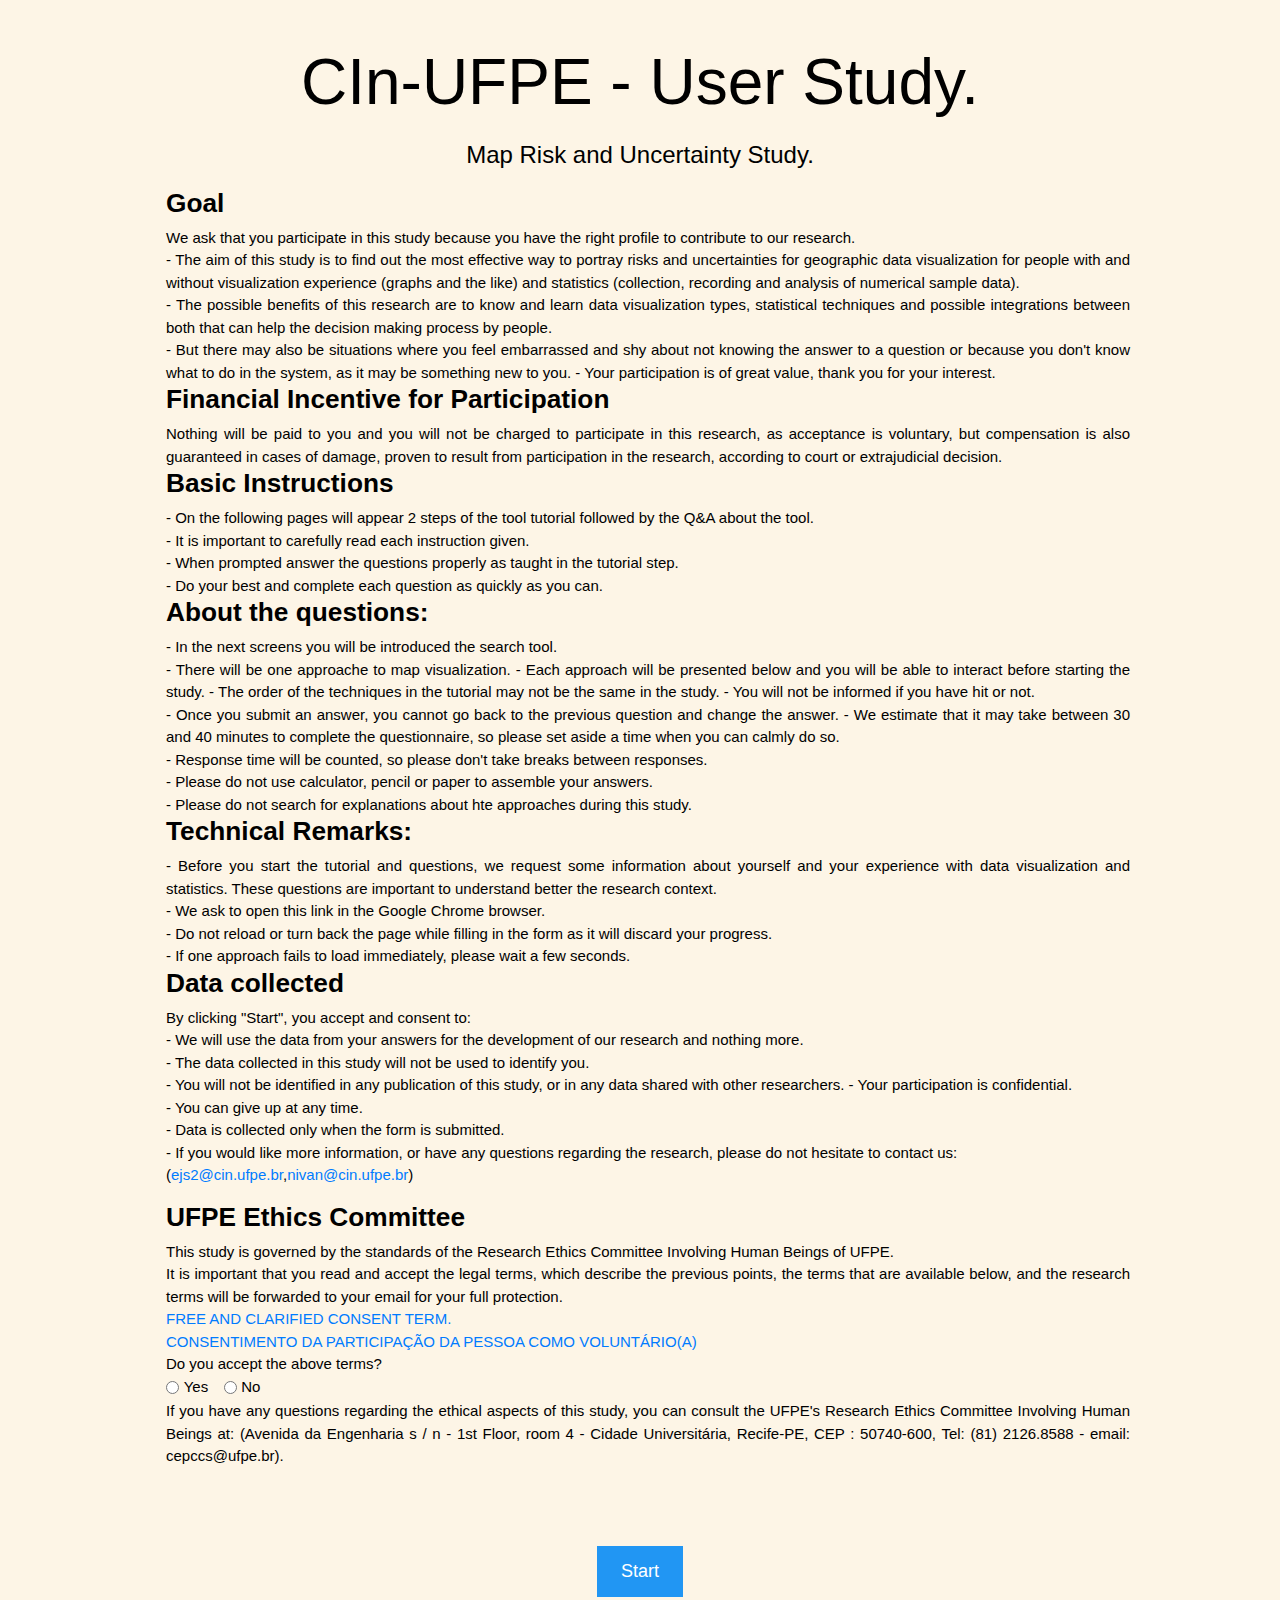
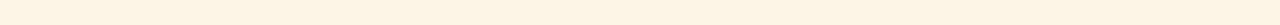
==== commit 82c28d94: "no message" ====
--- a/index.html
+++ b/index.html
@@ -69,7 +69,7 @@
 
 						<h3> <b> About the questions: </b> </h3>
 							- In the next screens you will be introduced the search tool. <br>
-							- There will be four approaches to map visualization.
+							- There will be one approache to map visualization.
 							- Each approach will be presented below and you will be able to interact before starting the study.
 							- The order of the techniques in the tutorial may not be the same in the study.
 							- You will not be informed if you have hit or not. <br>
@@ -986,6 +986,12 @@
 													Once you click the forward button for a question you will not be allowed to go back to the previous question. </b>
 												</div>
 											</li>
+											<li class = "list-group-item d-flex justify-content-align-items-center">
+												<div>
+												<span> <i class="fa fa-caret-right" aria-hidden="true"> </i> </span>
+												<b> If you don't know an answer you can put <u><em>"X"</em></u> in the answer with confidence 1 and move on.</b>
+												</div>
+											</li>
 										</ul>
 								  	</div>
 								  	<div class="card-footer">
@@ -1580,129 +1586,129 @@
 										        <div id="test-form-21" role="tabpanel" class="bs-stepper-pane fade active dstepper-block" aria-labelledby="stepperFormTrigger21">
 										            <div class="form-group" id="21p">
 										            </div>
-										            <button type="button" class="btn btn-primary btn-next-form" id="3next1">Avançar</button>
+										            <button type="button" class="btn btn-primary btn-next-form" id="3next1">Next</button>
 										        </div>
 										        <div id="test-form-22" role="tabpanel" class="bs-stepper-pane fade dstepper-none" aria-labelledby="stepperFormTrigger22">
 										            <div class="form-group" id="22p">
 										            </div>
-										            <button type="button" class="btn btn-primary btn-next-form" id="3next2">Avançar</button>
+										            <button type="button" class="btn btn-primary btn-next-form" id="3next2">Next</button>
 										        </div>
 										        <div id="test-form-23" role="tabpanel" class="bs-stepper-pane fade dstepper-none" aria-labelledby="stepperFormTrigger23">
 										      		<div class="form-group" id='23p'>
 										            </div>
-										            <button type="button" class="btn btn-primary  btn-next-form" id="3next3">Avançar</button>
+										            <button type="button" class="btn btn-primary  btn-next-form" id="3next3">Next</button>
 										        </div>
 										        <div id="test-form-24" role="tabpanel" class="bs-stepper-pane fade dstepper-none" aria-labelledby="stepperFormTrigger24">
 										            <div class="form-group" id="24p">
 										            </div>
-										            <button type="button" class="btn btn-primary btn-next-form" id="3next4">Avançar</button>
+										            <button type="button" class="btn btn-primary btn-next-form" id="3next4">Next</button>
 										        </div>
 										        <div id="test-form-25" role="tabpanel" class="bs-stepper-pane fade dstepper-none" aria-labelledby="stepperFormTrigger25">
 										            <div class="form-group" id="25p">
 										            </div>
-										            <button type="button" class="btn btn-primary btn-next-form" id="3next5">Avançar</button>
+										            <button type="button" class="btn btn-primary btn-next-form" id="3next5">Next</button>
 										        </div>
 										        <div id="test-form-26" role="tabpanel" class="bs-stepper-pane fade dstepper-none" aria-labelledby="stepperFormTrigger26">
 										      		<div class="form-group" id='26p'>
 										            </div>
-										            <button type="button" class="btn btn-primary btn-next-form" id="3next6">Avançar</button>
+										            <button type="button" class="btn btn-primary btn-next-form" id="3next6">Next</button>
 										            
 										        </div>
 										        
 										        <div id="test-form-27" role="tabpanel" class="bs-stepper-pane fade dstepper-none" aria-labelledby="stepperFormTrigger27">
 										            <div class="form-group" id="27p">
 										            </div>
-										            <button type="button" class="btn btn-primary btn-next-form" id="3next7">Avançar</button>
+										            <button type="button" class="btn btn-primary btn-next-form" id="3next7">Next</button>
 										        </div>
 										        <div id="test-form-28" role="tabpanel" class="bs-stepper-pane fade dstepper-none" aria-labelledby="stepperFormTrigger28">
 										            <div class="form-group" id="28p">
 										            </div>
-										            <button type="button" class="btn btn-primary btn-next-form" id="3next8">Avançar</button>
+										            <button type="button" class="btn btn-primary btn-next-form" id="3next8">Next</button>
 										        </div>
 										        <div id="test-form-29" role="tabpanel" class="bs-stepper-pane fade dstepper-none" aria-labelledby="stepperFormTrigger29">
 										      		<div class="form-group" id='29p'>
 										            </div>
-										            <button type="button" class="btn btn-primary btn-next-form" id="3next9">Avançar</button>
+										            <button type="button" class="btn btn-primary btn-next-form" id="3next9">Next</button>
 										        </div>
 										        <div id="test-form-30" role="tabpanel" class="bs-stepper-pane fade dstepper-none" aria-labelledby="stepperFormTrigger30">
 										      		<div class="form-group" id='30p'>
 										            </div>
-										            <button type="button" class="btn btn-primary btn-next-form" id="3next10">Avançar</button>
+										            <button type="button" class="btn btn-primary btn-next-form" id="3next10">Next</button>
 										        </div>
 										        <div id="test-form-31" role="tabpanel" class="bs-stepper-pane fade dstepper-none" aria-labelledby="stepperFormTrigger31">
 										      		<div class="form-group" id='31p'>
 										            </div>
-										            <button type="button" class="btn btn-primary btn-next-form" id="3next11">Avançar</button>
+										            <button type="button" class="btn btn-primary btn-next-form" id="3next11">Next</button>
 										        </div>
 										        <div id="test-form-32" role="tabpanel" class="bs-stepper-pane fade dstepper-none" aria-labelledby="stepperFormTrigger32">
 										      		<div class="form-group" id='32p'>
 										            </div>
-										            <button type="button" class="btn btn-primary btn-next-form" id="3next12">Avançar</button>
+										            <button type="button" class="btn btn-primary btn-next-form" id="3next12">Next</button>
 										        </div>
 										        <div id="test-form-33" role="tabpanel" class="bs-stepper-pane fade dstepper-none" aria-labelledby="stepperFormTrigger33">
 										      		<div class="form-group" id='33p'>
 										            </div>
-										            <button type="button" class="btn btn-primary btn-next-form" id="3next13">Avançar</button>
+										            <button type="button" class="btn btn-primary btn-next-form" id="3next13">Next</button>
 										        </div>
 										        <div id="test-form-34" role="tabpanel" class="bs-stepper-pane fade dstepper-none" aria-labelledby="stepperFormTrigger34">
 										      		<div class="form-group" id='34p'>
 										            </div>
-										            <button type="button" class="btn btn-primary btn-next-form" id="3next14">Avançar</button>
+										            <button type="button" class="btn btn-primary btn-next-form" id="3next14">Next</button>
 										        </div>
 										        <div id="test-form-35" role="tabpanel" class="bs-stepper-pane fade dstepper-none" aria-labelledby="stepperFormTrigger35">
 										      		<div class="form-group" id='35p'>
 										            </div>
-										            <button type="button" class="btn btn-primary btn-next-form" id="3next15">Avançar</button>
+										            <button type="button" class="btn btn-primary btn-next-form" id="3next15">Next</button>
 										        </div>
 										        <div id="test-form-36" role="tabpanel" class="bs-stepper-pane fade dstepper-none" aria-labelledby="stepperFormTrigger36">
 										      		<div class="form-group" id='36p'>
 										            </div>
-										            <button type="button" class="btn btn-primary btn-next-form" id="3next16">Avançar</button>
+										            <button type="button" class="btn btn-primary btn-next-form" id="3next16">Next</button>
 										        </div>	
 										        <div id="test-form-37" role="tabpanel" class="bs-stepper-pane fade dstepper-none" aria-labelledby="stepperFormTrigger37">
 										      		<div class="form-group" id='37p'>
 										            </div>
-										            <button type="button" class="btn btn-primary btn-next-form" id="3next17">Avançar</button>
+										            <button type="button" class="btn btn-primary btn-next-form" id="3next17">Next</button>
 										        </div>
 										        <div id="test-form-38" role="tabpanel" class="bs-stepper-pane fade dstepper-none" aria-labelledby="stepperFormTrigger38">
 										      		<div class="form-group" id='38p'>
 										            </div>
-										            <button type="button" class="btn btn-primary btn-next-form" id="3next18">Avançar</button>
+										            <button type="button" class="btn btn-primary btn-next-form" id="3next18">Next</button>
 										        </div>
 										        <div id="test-form-39" role="tabpanel" class="bs-stepper-pane fade dstepper-none" aria-labelledby="stepperFormTrigger39">
 										      		<div class="form-group" id='39p'>
 										            </div>
-										            <button type="button" class="btn btn-primary btn-next-form" id="3next19">Avançar</button>
+										            <button type="button" class="btn btn-primary btn-next-form" id="3next19">Next</button>
 										        </div>
 										        <div id="test-form-40" role="tabpanel" class="bs-stepper-pane fade dstepper-none" aria-labelledby="stepperFormTrigger40">
 										      		<div class="form-group" id='40p'>
 										            </div>
-										            <button type="button" class="btn btn-primary btn-next-form" id="3next20">Avançar</button>
+										            <button type="button" class="btn btn-primary btn-next-form" id="3next20">Next</button>
 										        </div>
 										        <div id="test-form-41" role="tabpanel" class="bs-stepper-pane fade dstepper-none" aria-labelledby="stepperFormTrigger41">
 										      		<div class="form-group" id='41p'>
 										            </div>
-										            <button type="button" class="btn btn-primary btn-next-form" id="3next21">Avançar</button>
+										            <button type="button" class="btn btn-primary btn-next-form" id="3next21">Next</button>
 										        </div>
 										        <div id="test-form-42" role="tabpanel" class="bs-stepper-pane fade dstepper-none" aria-labelledby="stepperFormTrigger42">
 										      		<div class="form-group" id='42p'>
 										            </div>
-										            <button type="button" class="btn btn-primary btn-next-form" id="3next22">Avançar</button>
+										            <button type="button" class="btn btn-primary btn-next-form" id="3next22">Next</button>
 										        </div>
 										        <div id="test-form-43" role="tabpanel" class="bs-stepper-pane fade dstepper-none" aria-labelledby="stepperFormTrigger43">
 										      		<div class="form-group" id='43p'>
 										            </div>
-										            <button type="button" class="btn btn-primary btn-next-form" id="3next23">Avançar</button>
+										            <button type="button" class="btn btn-primary btn-next-form" id="3next23">Next</button>
 										        </div>
 										        <div id="test-form-44" role="tabpanel" class="bs-stepper-pane fade dstepper-none" aria-labelledby="stepperFormTrigger44">
 										      		<div class="form-group" id='44p'>
 										            </div>
-										            <button type="button" class="btn btn-primary btn-next-form" id="3next24">Avançar</button>
+										            <button type="button" class="btn btn-primary btn-next-form" id="3next24">Next</button>
 										        </div>
 										        <div id="test-form-45" role="tabpanel" class="bs-stepper-pane fade dstepper-none" aria-labelledby="stepperFormTrigger45">
 										      		<div class="form-group" id='45p'>
 										            </div>
-										            <button type="button" class="btn btn-primary btn-next-form" id="3next25">Avançar</button>
+										            <button type="button" class="btn btn-primary btn-next-form" id="3next25">Next</button>
 										        </div>				        										        
 										        <div id="test-form-46" role="tabpanel" class="bs-stepper-pane fade dstepper-none" aria-labelledby="stepperFormTrigger46">
 										      		<div class="form-group" id='46p'>
@@ -1712,7 +1718,7 @@
 										            <input hidden class="form-control" id="duracaototal" name="duracaototal"></input>
 										            <input hidden class="form-control" id="duracaotutorial" name="duracaotutorial"></input>
 										            <input hidden class="form-control" id="duracaoperguntas" name="duracaoperguntas"></input>
-										            <button type="button" class="btn btn-primary" id="3btn1">Avançar</button>
+										            <button type="button" class="btn btn-primary" id="3btn1">Next</button>
 										        </div>										    
 										    </form>
 										</div>										
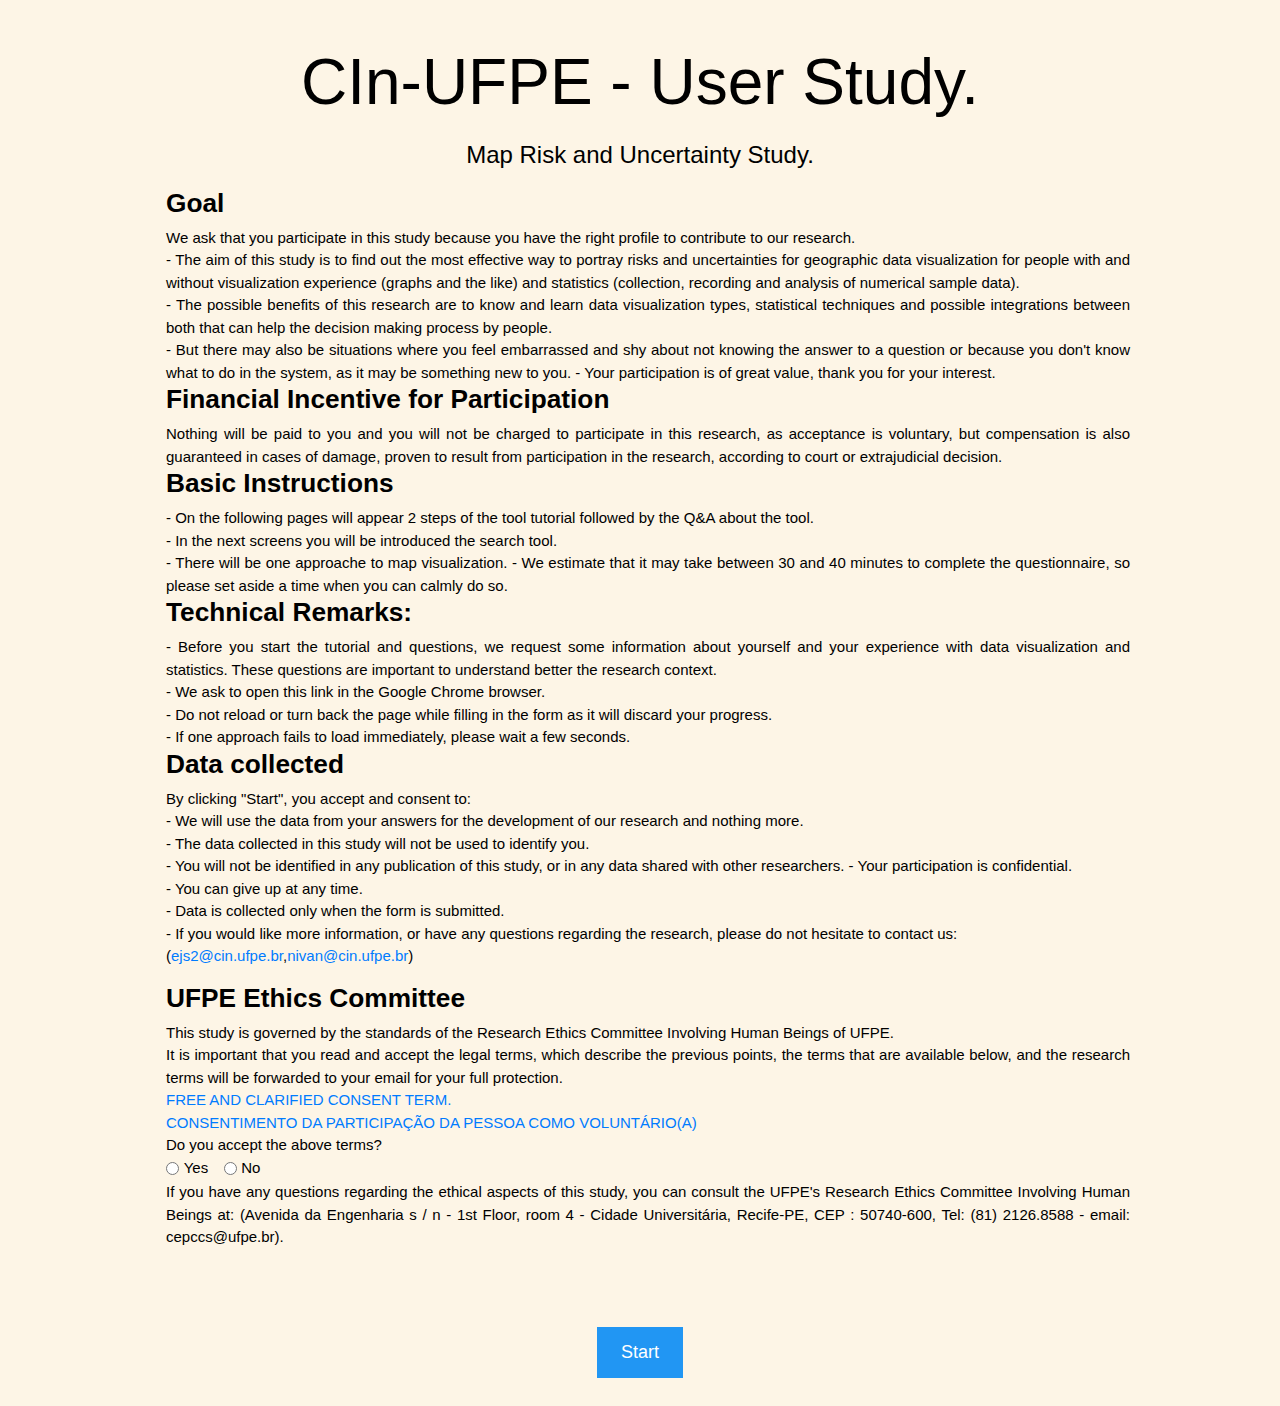
==== commit c08fe813: "VS030120201735VNIF" ====
--- a/index.html
+++ b/index.html
@@ -21,15 +21,9 @@
 		<script type="text/javascript" src="./js/libs/d3.v4.min.js"></script>
 		<script type="text/javascript" src="./js/libs/math.min.js"></script>
 		<script type="text/javascript" src='./js/libs/turf.min.js'></script>
-		<script type="text/javascript" src="./js/libs/multithread.js"></script>
-		<!--<script type="text/javascript" src="./js/animacao.js"></script>-->
-		<script type="text/javascript" src="./js/perguntas.js"></script>
 		<!-- JQuery Specific-->
 		<script type="text/javascript" src="./js/libs/buttons.js"></script>
 		<script type="text/javascript" src="./js/libs/c071df3350.js"></script>
-
-		<script src="https://d3js.org/d3.v3.min.js"></script>
-		<script src="https://d3js.org/d3-polygon.v1.min.js"></script>
 		<!--CSS-->
 		<link rel="shortcut icon" type="image/png" href="./data/favicon-96x96.png"/>
 		<link rel="shortcut icon" type="image/png" href="./data/favicon-96x96.png"/>
@@ -41,7 +35,6 @@
 		<link rel="stylesheet" type="text/css" href="./css/bootstrap.min.css">
 		<link rel="stylesheet" type="text/css" href="./css/ion.rangeSlider.min.css"/>
 		<link rel="stylesheet" type="text/css" href="./css/bs-stepper.min.css">
-		
 	</head>
 	<body>
 		<header class="w3-container w3-sand w3-center" style="padding:28px 16px" id='header'>
@@ -50,7 +43,6 @@
 		  	<div class="w3-row-padding  w3-container">
 			  	<div class="w3-content">
 			    	<div style="text-align: justify;" class="w3-margin-left">
-				      
 						<h3> <b> Goal </b> </h3>
 						We ask that you participate in this study because you have the right profile to contribute to our research. <br>
 							- The aim of this study is to find out the most effective way to portray risks and uncertainties for geographic data visualization for people with and without visualization experience (graphs and the like) and statistics (collection, recording and analysis of numerical sample data). <br>
@@ -63,21 +55,9 @@
 
 						<h3> <b> Basic Instructions </b> </h3>
 							- On the following pages will appear 2 steps of the tool tutorial followed by the Q&amp;A about the tool. <br>
-							- It is important to carefully read each instruction given. <br>
-							- When prompted answer the questions properly as taught in the tutorial step. <br>
-							- Do your best and complete each question as quickly as you can. <br>
-
-						<h3> <b> About the questions: </b> </h3>
 							- In the next screens you will be introduced the search tool. <br>
 							- There will be one approache to map visualization.
-							- Each approach will be presented below and you will be able to interact before starting the study.
-							- The order of the techniques in the tutorial may not be the same in the study.
-							- You will not be informed if you have hit or not. <br>
-							- Once you submit an answer, you cannot go back to the previous question and change the answer.
 							- We estimate that it may take between 30 and 40 minutes to complete the questionnaire, so please set aside a time when you can calmly do so. <br>
-							- Response time will be counted, so please don't take breaks between responses. <br>
-							- Please do not use calculator, pencil or paper to assemble your answers. <br>
-							- Please do not search for explanations about hte approaches during this study. <br>
 
 						<h3> <b> Technical Remarks: </b> </h3>
 							- Before you start the tutorial and questions, we request some information about yourself and your experience with data visualization and statistics. These questions are important to understand better the research context. <br>
@@ -155,67 +135,6 @@
 					                <span class="bs-stepper-label">Step</span>
 					            </button>
 					        </div>
-					        <div class="step tamanho" data-target="#tuto-form-6">
-					            <button type="button" class="step-trigger" data-toggle="tab" role="tab" id="stepperFormTutoTrigger6" aria-controls="tuto-form-6" aria-selected="false" disabled="disabled">
-					                <span class="bs-stepper-circle">6th</span>
-					                <span class="bs-stepper-label">Step</span>
-					            </button>
-					        </div>
-					        <!--
-					        <div class="step tamanho" data-target="#tuto-form-7">
-					            <button type="button" class="step-trigger" data-toggle="tab" role="tab" id="stepperFormTutoTrigger7" aria-controls="tuto-form-7" aria-selected="false" disabled="disabled">
-					                <span class="bs-stepper-circle">7th</span>
-					                <span class="bs-stepper-label">Step</span>
-					            </button>
-					        </div>
-					        <div class="step tamanho" data-target="#tuto-form-8">
-					            <button type="button" class="step-trigger" data-toggle="tab" role="tab" id="stepperFormTutoTrigger8" aria-controls="tuto-form-8" aria-selected="false" disabled="disabled">
-					                <span class="bs-stepper-circle">8th</span>
-					                <span class="bs-stepper-label">Step</span>
-					            </button>
-					        </div>
-					        <div class="step tamanho" data-target="#tuto-form-9">
-					            <button type="button" class="step-trigger" data-toggle="tab" role="tab" id="stepperFormTutoTrigger9" aria-controls="tuto-form-9" aria-selected="false" disabled="disabled">
-					                <span class="bs-stepper-circle">9th</span>
-					                <span class="bs-stepper-label">Step</span>
-					            </button>
-					        </div>	
-					        <div class="step tamanho" data-target="#tuto-form-10">
-					            <button type="button" class="step-trigger" data-toggle="tab" role="tab" id="stepperFormTutoTrigger10" aria-controls="tuto-form-10" aria-selected="false" disabled="disabled">
-					                <span class="bs-stepper-circle">10th</span>
-					                <span class="bs-stepper-label">Step</span>
-					            </button>
-					        </div>
-					        <div class="step tamanho" data-target="#tuto-form-11">
-					            <button type="button" class="step-trigger" data-toggle="tab" role="tab" id="stepperFormTutoTrigger11" aria-controls="tuto-form-11" aria-selected="false" disabled="disabled">
-					                <span class="bs-stepper-circle">11st</span>
-					                <span class="bs-stepper-label">Step</span>
-					            </button>
-					        </div>
-					        <div class="step tamanho" data-target="#tuto-form-12">
-					            <button type="button" class="step-trigger" data-toggle="tab" role="tab" id="stepperFormTutoTrigger12" aria-controls="tuto-form-12" aria-selected="false" disabled="disabled">
-					                <span class="bs-stepper-circle">12nd</span>
-					                <span class="bs-stepper-label">Step</span>
-					            </button>
-					        </div>
-					        <div class="step tamanho" data-target="#tuto-form-13">
-					            <button type="button" class="step-trigger" data-toggle="tab" role="tab" id="stepperFormTutoTrigger13" aria-controls="tuto-form-13" aria-selected="false" disabled="disabled">
-					                <span class="bs-stepper-circle">13rd</span>
-					                <span class="bs-stepper-label">Step</span>
-					            </button>
-					        </div>
-					        <div class="step tamanho" data-target="#tuto-form-14">
-					            <button type="button" class="step-trigger" data-toggle="tab" role="tab" id="stepperFormTutoTrigger14" aria-controls="tuto-form-14" aria-selected="false" disabled="disabled">
-					                <span class="bs-stepper-circle">14th</span>
-					                <span class="bs-stepper-label">Step</span>
-					            </button>
-					        </div>
-					        <div class="step tamanho" data-target="#tuto-form-15">
-					            <button type="button" class="step-trigger" data-toggle="tab" role="tab" id="stepperFormTutoTrigger15" aria-controls="tuto-form-15" aria-selected="false" disabled="disabled">
-					                <span class="bs-stepper-circle">15th</span>
-					                <span class="bs-stepper-label">Step</span>
-					            </button>
-					        </div>-->	        
 					    </div>
 						<div class="bs-stepper-content">
 							<div id="tuto-form-1" role="tabpanel" class="bs-stepper-pane fade active dstepper-block" aria-labelledby="stepperFormTutoTrigger1">
@@ -246,9 +165,9 @@
 											      	<label for="genero">Enter your gender:</label>
 											      	<select id="genero" class="form-control" name="genero" required>
 											      		<option disabled selected value> Pick one </option>
-											        	<option>Male</option>
-											        	<option>Female</option>
-											        	<option>Don't wanna say.</option>
+											        	<option value="Masculino">Male</option>
+											        	<option value="Feminino">Female</option>
+											        	<option value="Não Desejo Opinar">Don't wanna say.</option>
 											      	</select>
 											      	<div class="invalid-tooltip">
 													    You need choose one!
@@ -258,16 +177,16 @@
 											    	<label for="escolaridade">What is your educational level?</label>
 											    	<select id="escolaridade" class="form-control" name="escolaridade" required>
 											    		<option disabled selected value> Pick one </option>
-											    		<option>Incomplete high school</option>
-											        	<option>Complete high school</option>
-											        	<option>Incomplete undergraduate</option>
-											        	<option>Complete undergraduate</option>
-											        	<option>Incomplete specialization</option>
-											        	<option>Complete specialization</option>
-											        	<option>Incomplete master research</option>
-											        	<option>Complete master research</option>
-											        	<option>Incomplete doctorate degree</option>
-											        	<option>Complete doctorate degree</option>
+											    		<option value="Ensino Médio Incompleto">Incomplete high school</option>
+											        	<option value="Ensino Médio Completo">Complete high school</option>
+											        	<option value="Ensino Superior Incompleto">Incomplete undergraduate</option>
+											        	<option value="Ensino Superior Completo">Complete undergraduate</option>
+											        	<option value="Pós Graduação Incompleta">Incomplete specialization</option>
+											        	<option value="Pós Graduação Completa">Complete specialization</option>
+											        	<option value="Mestrado Incompleto">Incomplete master research</option>
+											        	<option value="Mestrado Completo">Complete master research</option>
+											        	<option value="Doutorado Incompleto">Incomplete doctorate degree</option>
+											        	<option value="Doutorado Completo">Complete doctorate degree</option>
 											      	</select>
 											      	<div class="invalid-tooltip">
 													    You need choose one!
@@ -280,8 +199,8 @@
 											      	<label for="daltonico">Are you colorblind?</label>
 											      	<select id="daltonico" class="form-control" name="daltonico" required>
 											      		<option disabled selected value> Pick one </option>
-											        	<option>No</option>
-											        	<option>Yes</option>
+											        	<option value="Não">No</option>
+											        	<option value="Sim">Yes</option>
 											      	</select>
 											      	<div class="invalid-tooltip">
 													    You need choose one!
@@ -291,8 +210,8 @@
 											      	<label for="estatistica">Do you have experience with statistics data?</label>
 											      	<select id="estatistica" class="form-control" name="estatistica" required>
 											      		<option disabled selected value> Pick one </option>
-											        	<option>No</option>
-											        	<option>Yes</option>
+											        	<option value="Não">No</option>
+											        	<option value="Sim">Yes</option>
 											      	</select>
 											      	<div class="invalid-tooltip">
 													    You need choose one!
@@ -302,22 +221,14 @@
 											      	<label for="visualizacao">Do you have experience with data visualization? (graphs and the like)</label>
 											      	<select id="visualizacao" class="form-control" name="visualizacao" required>
 											      		<option disabled selected value> Pick one </option>
-											        	<option>No</option>
-											        	<option>Yes</option>
+											        	<option value="Não">No</option>
+											        	<option value="Sim">Yes</option>
 											      	</select>
 											      	<div class="invalid-tooltip">
 													    You need choose one!
 													</div>
 											    </div>
 											</div>
-											<!--<div class="form-group">
-											    <div class="form-check">
-											      	<input class="form-check-input" type="checkbox" id="gridCheck">
-											      	<label class="form-check-label" for="gridCheck">
-											        	Check me out
-											     	</label>
-											    </div>
-										  	</div>-->
 										</form>
 								  	</div>
 								  	<div class="card-footer">
@@ -325,618 +236,175 @@
 								  	</div>
 								</div>
 					        </div>
-					        
 					        <div id="tuto-form-2" role="tabpanel" class="bs-stepper-pane fade dstepper-none" aria-labelledby="stepperFormTutoTrigger2">
 								<div class="card">
 								  	<div class="card-header">
-								  		<h3 class="card-title">Getting Started</h3>
+								  		<h2 class="card-title"><b>Density Points.</b></h2>
 								  	</div>
 								  	<div class="card-block">
 								  		<ul class="list-group">
 											<li class="list-group-item d-flex justify-content-between align-items-center">
 												<div>
-												<span><i class="fa fa-caret-right" aria-hidden="true"></i></span>
-													In the next screens you will be introduced the research tool.
-												</div>
-											</li>
-											<li class="list-group-item d-flex justify-content-between align-items-center">
-												<div>
-												<span><i class="fa fa-caret-right" aria-hidden="true"></i></span>
-													There will be four map visualization techniques.
-												</div>
-											</li>
-											<li class="list-group-item d-flex justify-content-between align-items-center">
-												<div>
-												<span><i class="fa fa-caret-right" aria-hidden="true"></i></span>
-													Each technique will be presented below and you will be able to interact before starting the study.
-												</div>
-											</li>
-											<li class="list-group-item d-flex justify-content-between align-items-center">
-												<div>
-												<span><i class="fa fa-caret-right" aria-hidden="true"></i></span>
-													The order of the techniques in the tutorial may not be the same in the study.
-												</div>
-											</li>
-											<li class="list-group-item d-flex justify-content-between align-items-center">
-												<div>
-												<span><i class="fa fa-caret-right" aria-hidden="true"></i></span>
-													When you are ready to proceed just click the button below "Next."
+													<h4>
+														This approach consist of drawing points that represent values of a distribution proportionally for a size of an area. It is used to assess probability using the visual system or some more mechanical process, such as counting points to understand data. The distribution represented by the points in the areas (always mapped proportionally) is mapped as a color to the corresponding the number value. This view also uses a single end color scheme; if it is dThe number is relatively high or low.
+													</h4>
+												</div>
+											</li>
+											<li class="list-group-item d-flex justify-content-between align-items-center">
+												<div>
+													In this study we use two types of data: 1st observed rainfall data in the state of Pernambuco-Brazil and 2nd taxi rides in the Manhattan Island area of New York. The data types used in each question will be specified in the question step.
+												</div>
+											</li>
+											<li class="list-group-item d-flex justify-content-between align-items-center">
+												<div>
+													When you ready to proceed just click the button "Next".
 												</div>
 											</li>
 										</ul>
 								  	</div>
 								  	<div class="card-footer">
 								  		<button type="button" class="btn btn-primary btn-previous-form">Previous</button>
-								  		<button type="button" class="btn btn-primary btn-next-form tutorial" id="btuto2">Next</button>
+								  		<button type="button" class="btn btn-primary btn-next-form tutorial">Next</button>
 								  	</div>
 								</div>
 					        </div>
-					        <!--
-					        <div id="tuto-form-3" role="tabpanel" class="bs-stepper-pane fade dstepper-none" aria-labelledby="stepperFormTutoTrigger3">
-					        	<div class="card">
+					      	<div id="tuto-form-3" role="tabpanel" class="bs-stepper-pane fade dstepper-none" aria-labelledby="stepperFormTutoTrigger3">
+					      		<div class="card">
 								  	<div class="card-header">
-								  		<h2 class="card-title"><b>Gráficos Hipotéticos.</b></h2>
+								  		<h3 class="card-title">Density Points. </h3>
 								  	</div>
 								  	<div class="card-block">
 								  		<ul class="list-group">
 											<li class="list-group-item d-flex justify-content-between align-items-center">
 												<div>
-													<h4>
-														O objetivo dessa técnica é exibir uma amostra extraída de resultados hipotéticos (sorteados) de uma distribuição. Para cada cidade, é criado um mapa que se torna uma espécie de quadro em uma apresentação animada que vai mudando com o passar do tempo dando a impressão de um filme. Você terá que juntar informações de vários quadros, usando o sistema visual ou algum processo mais mecânico, como a contagem para entender os dados. O valor da distribuição representada pela cidade é mapeado como uma cor para a cidade correspondente. Essa visualização usa um esquema de cores de extremidade única; quão alta ou baixa é o valor de cada cidade em cada quadro.
-													</h4>
-												</div>
-											</li>
-											<li class="list-group-item d-flex justify-content-between align-items-center">
-												<div>
-													Quando estiver pronto para continuar click em Next.
+													On this screen you will see the probability distributed in points representing values. And you can make decisions by looking at the distribution.
+												</div>
+											</li>
+											<li class="list-group-item d-flex justify-content-between align-items-center">
+												<img src="./data/Pontos.jpg" alt="Nature" style="width:100%;height: auto;">
+											</li>
+											<li class="list-group-item d-flex justify-content-between align-items-center">
+												<div>The number
+												<span class="badge badge-primary badge-pill">1</span>
+													 indicates the name of the technique that is displayed.
+												</div>
+											</li>
+											<li class="list-group-item d-flex justify-content-between align-items-center">
+												<div>The number
+												<span class="badge badge-primary badge-pill">2</span>
+													shows that hovering over the areas details are displayed.
+												</div>
+											</li>
+											<li class="list-group-item d-flex justify-content-between align-items-center">
+												<div>The number
+												<span class="badge badge-primary badge-pill">3</span>
+													contains information regarding the data shown on the map.
+												</div>
+											</li>
+											<li class="list-group-item d-flex justify-content-between align-items-center">
+												<div>The number
+												<span class="badge badge-primary badge-pill">4</span>
+													shows highlighted areas with colors (blue and pink) so we can find it more easily and make decisions about it.
+												</div>
+											</li>
+											<li class="list-group-item d-flex justify-content-between align-items-center">
+												<div>The number
+												<span class="badge badge-primary badge-pill">5</span>
+													shows the color legend that classify the area values.
+												</div>
+											</li>
+											<li class="list-group-item d-flex justify-content-between align-items-center">
+												<div>
+													When you ready to proceed just click the button "Next".
 												</div>
 											</li>
 										</ul>
 								  	</div>
 								  	<div class="card-footer">
-								  		<button type="button" class="btn btn-primary btn-previous-form">Voltar</button>
-								  		<button type="button" class="btn btn-primary btn-next-form tutorial">Next</button>
-								  	</div>
-								</div>					        	
-					        </div>
-					        <div id="tuto-form-4" role="tabpanel" class="bs-stepper-pane fade dstepper-none" aria-labelledby="stepperFormTutoTrigger4">
-					      		<div class="card">
-								  	<div class="card-header">
-								  		<h3 class="card-title">Gráficos Hipotéticos.</h3>
-								  	</div>
-								  	<div class="card-block">
-								  		<ul class="list-group">
-											<li class="list-group-item d-flex justify-content-between align-items-center">
-												<div>
-													Nessa tela você verá a média mudando ao longo de meses aleatórios. E você deverá tomar decisões observando o comportamento das cidades.
-												</div>
-											</li>
-											<li class="list-group-item d-flex justify-content-between align-items-center">
-												<img src="./data/Media.jpg" alt="Nature" style="width:100%;height: auto;">
-											</li>
-											<li class="list-group-item d-flex justify-content-between align-items-center">
-												<div>O Ponto
-												<span class="badge badge-primary badge-pill">1</span>
-													 indica o nome da técnica que é exibida.
-												</div>
-											</li>
-											<li class="list-group-item d-flex justify-content-between align-items-center">
-												<div>O ponto
-												<span class="badge badge-primary badge-pill">2</span>
-													mostra que ao passar o mouse por cima das cidades detalhes são exibidos.
-												</div>
-											</li>
-											<li class="list-group-item d-flex justify-content-between align-items-center">
-												<div>O ponto
-												<span class="badge badge-primary badge-pill">3</span>
-													mostra os botões de para e continuar a animação.
-												</div>
-											</li>
-											<li class="list-group-item d-flex justify-content-between align-items-center">
-												<div>O ponto
-												<span class="badge badge-primary badge-pill">4</span>
-													mostra cidades destacadas, para encontrar uma cidade mais facilmente e tomarmos decisões sobre ela.
-												</div>
-											</li>											
-											<li class="list-group-item d-flex justify-content-between align-items-center">
-												<div>O ponto
-												<span class="badge badge-primary badge-pill">5</span>
-													contém informações referente aos dados mostrados no mapa destacando um mês.
-												</div>
-											</li>
-
-											<li class="list-group-item d-flex justify-content-between align-items-center">
-												<div>O ponto
-												<span class="badge badge-primary badge-pill">6</span>
-													mostra a legenda de cores que classifica os valores das cidades.
-												</div>
-											</li>
-											<li class="list-group-item d-flex justify-content-between align-items-center">
-												<div>
-													Quando estiver pronto para continuar click em Next.
-												</div>
-											</li>
-										</ul>
-								  	</div>
-								  	<div class="card-footer">
-								  		<button type="button" class="btn btn-primary btn-previous-form">Voltar</button>
-								  		<button type="button" class="btn btn-primary btn-next-form tutorial" id="btuto9">Next</button>
-								  	</div>
-								</div>					        	
-					        </div>
-					        <div id="tuto-form-5" role="tabpanel" class="bs-stepper-pane fade dstepper-none" aria-labelledby="stepperFormTutoTrigger5">
-					        	<div class="card">
-								  	<div class="card-header">
-								  		<h3 class="card-title">Gráficos Hipotéticos.</h3>
-								  	</div>
-								  	<div class="card-block">
-								  		<ul class="list-group">
-											<li class="list-group-item d-flex justify-content-between align-items-center">
-												<div>
-													Agora você poderá interagir com a visualização e ver como ela funciona.
-												</div>
-											</li>
-											<li class="list-group-item ">
-												<div id='vis04' style="height: 450px; width: 100%"></div>
-											</li>
-											<li class="list-group-item" style="text-align: center">
-												<button type="button" class="btn btn-primary" onclick="StartHOPS()">Animar</button>
-								  				<button type="button" class="btn btn-primary" onclick="StopHOPS()">Parar</button>
-											</li>
-											<li class="list-group-item d-flex justify-content-between align-items-center">
-												<div>
-													<span><i class="fa fa-caret-right" aria-hidden="true"></i></span>
-													Observe as cidades onde você acredita que estão localizadas: Recife e Caruaru.
-												</div>
-											</li>
-											<li class="list-group-item d-flex justify-content-between align-items-center">
-												<div>
-													<span><i class="fa fa-caret-right" aria-hidden="true"></i></span>
-													Em qual das duas cidades será que vai acontecer um evento de mais de 250?
-												</div>
-											</li>
-											<li class="list-group-item d-flex justify-content-between align-items-center">
-												<div>
-													<span><i class="fa fa-caret-right" aria-hidden="true"></i></span>
-													Agora Você pode repetir o processo com outras cidades e valores de sua escolha.
-												</div>
-											</li>
-											<li class="list-group-item d-flex justify-content-between align-items-center">
-												<div>
-													Quando estiver pronto para continuar click em Next.
-												</div>
-											</li>
-										</ul>
-								  	</div>
-								  	<div class="card-footer">
-								  		<button type="button" class="btn btn-primary btn-previous-form">Voltar</button>
-								  		<button type="button" class="btn btn-primary btn-next-form tutorial">Next</button>
+								  		<button type="button" class="btn btn-primary btn-previous-form">Previous</button>
+								  		<button type="button" class="btn btn-primary btn-next-form tutorial" id="btuto7">Next</button>
 								  	</div>
 								</div>
-					        </div>
-					        <div id="tuto-form-6" role="tabpanel" class="bs-stepper-pane fade dstepper-none" aria-labelledby="stepperFormTutoTrigger6">
-					       		<div class="card">
-								  	<div class="card-header">
-								  		<h2 class="card-title"><b>Comparação com um valor limite.</b></h2>
-								  	</div>
-								  	<div class="card-block">
-								  		<ul class="list-group">
-											<li class="list-group-item d-flex justify-content-between align-items-center">
-												<div>
-													<h4>O Objetivo desta visualização é permitir que você descubra qual a chance (%) de uma distribuição ter valores menores do que um dado valor X comparando o valor X ao conjunto de valores que compõe a distribuição de cada cidade, cada cidades possui seu próprio conjunto de valores. Você pode arrastar uma linha horizontal que representa um valor X constante a ser comparado com o conjunto de valores que cada possui;<br> a probabilidade de a distribuição da cidade ser menor que esse valor constante é representada como uma cor para a cidade correspondente.<br> Uma escala de cores divergente é usada para representar o espaço total de "totalmente baixo" a "totalmente alto".
-													</h4>
-												</div>
-											</li>
-											<li class="list-group-item d-flex justify-content-between align-items-center">
-												<div>
-													Quando estiver pronto para continuar click em Next.
-												</div>
-											</li>
-										</ul>
-								  	</div>
-								  	<div class="card-footer">
-								  		<button type="button" class="btn btn-primary btn-previous-form">Voltar</button>
-								  		<button type="button" class="btn btn-primary btn-next-form tutorial">Next</button>
-								  	</div>
-								</div>
-					        </div>
-					        <div id="tuto-form-7" role="tabpanel" class="bs-stepper-pane fade dstepper-none" aria-labelledby="stepperFormTutoTrigger7">
-					        	<div class="card">
-								  	<div class="card-header">
-								  		<h3 class="card-title">Comparação com um valor limite.</h3>
-								  	</div>
-								  	<div class="card-block">
-								  		<ul class="list-group">
-											<li class="list-group-item d-flex justify-content-between align-items-center">
-												<div>
-													Nessa tela você verá a probabilidade de um evento ocorrer até um dado valor limite. E você poderá escolher esse valor.
-												</div>
-											</li>
-											<li class="list-group-item d-flex justify-content-between align-items-center">
-												<img src="./data/Limiar.jpg" alt="Nature" style="width:100%;height: auto;">
-											</li>
-											<li class="list-group-item d-flex justify-content-between align-items-center">
-												<div>O Ponto
-												<span class="badge badge-primary badge-pill">1</span>
-													 indica o nome da técnica que é exibida.
-												</div>
-											</li>
-											<li class="list-group-item d-flex justify-content-between align-items-center">
-												<div>O ponto
-												<span class="badge badge-primary badge-pill">2</span>
-													indica o filtro onde um valor pode ser escolhido para verificar a probabilidade de um evento ser menor ou igual ao valor escolhido.
-												</div>
-											</li>
-											<li class="list-group-item d-flex justify-content-between align-items-center">
-												<div>O ponto
-												<span class="badge badge-primary badge-pill">3</span>
-													mostra que ao passar o mouse por cima das cidades detalhes são exibidos.
-												</div>
-											</li>											
-											<li class="list-group-item d-flex justify-content-between align-items-center">
-												<div>O ponto
-												<span class="badge badge-primary badge-pill">4</span>
-													contém informações referente aos dados mostrados no mapa.
-												</div>
-											</li>
-											<li class="list-group-item d-flex justify-content-between align-items-center">
-												<div>O ponto
-												<span class="badge badge-primary badge-pill">5</span>
-													mostra cidades destacadas, para podermos encontra-las mais facilmente e tomarmos decisões sobre elas.
-												</div>
-											</li>
-											<li class="list-group-item d-flex justify-content-between align-items-center">
-												<div>O ponto
-												<span class="badge badge-primary badge-pill">6</span>
-													mostra a legenda de cores que classifica os valores das cidades.
-												</div>
-											</li>
-											<li class="list-group-item d-flex justify-content-between align-items-center">
-												<div>
-													Quando estiver pronto para continuar click em Next.
-												</div>
-											</li>
-										</ul>
-								  	</div>
-								  	<div class="card-footer">
-								  		<button type="button" class="btn btn-primary btn-previous-form">Voltar</button>
-								  		<button type="button" class="btn btn-primary btn-next-form tutorial" id="btuto3">Next</button>
-								  	</div>
-								</div>
-					        </div>
-					        <div id="tuto-form-8" role="tabpanel" class="bs-stepper-pane fade dstepper-none" aria-labelledby="stepperFormTutoTrigger8">
-					        	<div class="card">
-								  	<div class="card-header">
-								  		<h3 class="card-title">Comparação com um valor limite.</h3>
-								  	</div>
-								  	<div class="card-block">
-								  		<ul class="list-group">
-											<li class="list-group-item d-flex justify-content-between align-items-center">
-												<div>
-													Agora você poderá interagir com a visualização e ver como ela funciona.
-												</div>
-											</li>
-											<li class="list-group-item ">
-												<div id='vis01' style="height: 450px; width: 100%"></div>
-													<div style="border-style: dotted;">
-														<input type="text" id="Vis01Tuto" name="example_name" value="" />
-														<label for="Vis01Tuto"> Posicione o ponteiro para escolher um valor.</label>
-													</div>
-											</li>
-											<li class="list-group-item d-flex justify-content-between align-items-center">
-												<div>
-													<span><i class="fa fa-caret-right" aria-hidden="true"></i></span>
-													Observe as cidades de Recife e Caruaru.
-												</div>
-											</li>
-											<li class="list-group-item d-flex justify-content-between align-items-center">
-												<div>
-													<span><i class="fa fa-caret-right" aria-hidden="true"></i></span>
-													Qual a chance de acontecer um evento até 50 em cada cidade?
-												</div>
-											</li>
-											<li class="list-group-item d-flex justify-content-between align-items-center">
-												<div>
-													<span><i class="fa fa-caret-right" aria-hidden="true"></i></span>
-													Mova o cursor de seleção de valor X várias vezes quanto achar necessário e tente encontrar padrões de cores e diferenças para diferentes valores de X.
-												</div>
-											</li>
-											<li class="list-group-item d-flex justify-content-between align-items-center">
-												<div>
-													Quando estiver pronto para continuar click em Next.
-												</div>
-											</li>
-										</ul>
-								  	</div>
-								  	<div class="card-footer">
-								  		<button type="button" class="btn btn-primary btn-previous-form">Voltar</button>
-								  		<button type="button" class="btn btn-primary btn-next-form tutorial" id="btuto4">Next</button>
-								  	</div>
-								</div>
-					        </div>
-					        <div id="tuto-form-3" role="tabpanel" class="bs-stepper-pane fade dstepper-none" aria-labelledby="stepperFormTutoTrigger3">
-					        	<div class="card">
-								  	<div class="card-header">
-								  		<h2 class="card-title"><b>Comparação com intervalo.</b></h2>
-								  	</div>
-								  	<div class="card-block">
-								  		<ul class="list-group">
-											<li class="list-group-item d-flex justify-content-between align-items-center">
-												<div>
-													<h4>
-														A visualização de Intervalo é semelhante à comparação com uma constante. Só que ao invés de compara com um valor X ela compara com um intervalo de valores de X a Y. Ela é usada para avaliar a probabilidade do valor de uma distribuição cair dentro de um intervalo. Você pode arrastar e dimensionar uma faixa horizontal. A probabilidade (% - chance) de a distribuição representada pela cidade estar contida na região é mapeada como uma cor para a cidade correspondente. Essa visualização usa um esquema de cores de extremidade única; se é provável que o valor esteja dentro ou fora do intervalo.
-													</h4>
-												</div>
-											</li>
-											<li class="list-group-item d-flex justify-content-between align-items-center">
-												<div>
-													Quando estiver pronto para continuar click em Next.
-												</div>
-											</li>
-										</ul>
-								  	</div>
-								  	<div class="card-footer">
-								  		<button type="button" class="btn btn-primary btn-previous-form">Voltar</button>
-								  		<button type="button" class="btn btn-primary btn-next-form tutorial">Next</button>
-								  	</div>
-								</div>
-					        </div>
-					        </div>
+					      	</div>
 					        <div id="tuto-form-4" role="tabpanel" class="bs-stepper-pane fade dstepper-none" aria-labelledby="stepperFormTutoTrigger4">
 					        	<div class="card">
 								  	<div class="card-header">
-								  		<h3 class="card-title">Comparação com intervalo.</h3>
+								  		<h3 class="card-title">Density Points.</h3>
 								  	</div>
 								  	<div class="card-block">
 								  		<ul class="list-group">
-								  			<li class="list-group-item d-flex justify-content-between align-items-center">
-												<div>
-													Nessa tela você verá a probabilidade de um evento ocorrer até um dado intervalo de valores. E você poderá escolher esse intervalo.
-												</div>
-											</li>
-											<li class="list-group-item d-flex justify-content-between align-items-center">
-												<img src="./data/Intervalo.jpg" alt="Nature" style="width:100%;height: auto;">
-											</li>
-											<li class="list-group-item d-flex justify-content-between align-items-center">
-												<div>O Ponto
-												<span class="badge badge-primary badge-pill">1</span>
-													 indica o nome da técnica que é exibida.
-												</div>
-											</li>
-											<li class="list-group-item d-flex justify-content-between align-items-center">
-												<div>O ponto
-												<span class="badge badge-primary badge-pill">2</span>
-													indica o filtro onde um valor pode ser escolhido para verificar a probabilidade de um evento ser menor ou igual ao valor escolhido.
-												</div>
-											</li>
-											<li class="list-group-item d-flex justify-content-between align-items-center">
-												<div>O ponto
-												<span class="badge badge-primary badge-pill">3</span>
-													contém informações referente aos dados mostrados no mapa.
-												</div>
-											</li>
-											<li class="list-group-item d-flex justify-content-between align-items-center">
-												<div>O ponto
-												<span class="badge badge-primary badge-pill">4</span>
-													mostra que ao passar o mouse por cima das cidades detalhes são exibidos.
-												</div>
-											</li>
-											<li class="list-group-item d-flex justify-content-between align-items-center">
-												<div>O ponto
-												<span class="badge badge-primary badge-pill">5</span>
-													mostra cidades destacadas, para podermos encontra-las mais facilmente e tomarmos decisões sobre elas.
-												</div>
-											</li>
-											<li class="list-group-item d-flex justify-content-between align-items-center">
-												<div>O ponto
-												<span class="badge badge-primary badge-pill">6</span>
-													mostra a legenda de cores que classifica os valores das cidades.
-												</div>
-											</li>
-											<li class="list-group-item d-flex justify-content-between align-items-center">
-												<div>
-													Quando estiver pronto para continuar click em Next.
+											<li class="list-group-item d-flex justify-content-between align-items-center">
+												<div>
+													Before answering the questions you need to mentally answer the questions below. In this screen the tool is available for you to use and familiarize as much as you think necessary.
+												</div>
+											</li>
+											<li class="list-group-item ">
+												<div id='vis03' style="height: 450px; width: 100%"></div>
+											</li>
+											<li class="list-group-item d-flex justify-content-between align-items-center">
+												<div>
+													<span><i class="fa fa-caret-right" aria-hidden="true"></i></span>
+													First locate the areas of <b>Recife(pink)</b> and <b>Caruaru(blue)</b>.
+												</div>
+											</li>
+											<li class="list-group-item d-flex justify-content-between align-items-center">
+												<div>
+													<span><i class="fa fa-caret-right" aria-hidden="true"></i></span>
+													For each question that will be asked in the next step one or two cities will be highlighted in blue and / or pink.
+												</div>
+											</li>
+											<li class="list-group-item d-flex justify-content-between align-items-center">
+												<div>
+													<span><i class="fa fa-caret-right" aria-hidden="true"></i></span>
+													Answer to yourself: <b> From 0 to 100, what is the probability to rain between 50 to 150 happen in Recife? And Caruaru? (make an estimate)</b>
+												</div>
+											</li>
+											<li class="list-group-item d-flex justify-content-between align-items-center">
+												<div>
+													<span><i class="fa fa-caret-right" aria-hidden="true"></i></span>
+													Answer to yourself: <b> From 0 to 100, what is the probability to rain below 100 in Recife? And Caruaru? (make an estimate)</b>
+												</div>
+											</li>
+											<li class="list-group-item d-flex justify-content-between align-items-center">
+												<div>
+													<span><i class="fa fa-caret-right" aria-hidden="true"></i></span>
+													Answer to yourself: <b>From 0 to 100, what is the probability to rain above 100 in Recife? And Caruaru? (make an estimate)</b>
+												</div>
+											</li>										
+											<li class = "list-group-item d-flex justify-content-align-items-center">
+												<div>
+													<span><i class="fa fa-caret-right" aria-hidden="true"></i></span>
+													There will be comparison questions where you need to know how likely the pink area is to be less than the blue one. Using the tool answer to yourself: <b> From 0 to 100, what is the probability of raining in Recife (pink) be less than Caruaru (blue)? (make an estimate)</b>
+												</div>
+											</li>
+											<li class="list-group-item d-flex justify-content-between align-items-center">
+												<div>
+													<span><i class="fa fa-caret-right" aria-hidden="true"></i></span>
+													Use the tool as many times as necessary and try to find color patterns and differences for different scenarios. Be sure to test different parameters.
+												</div>
+											</li>
+											<li class="list-group-item d-flex justify-content-between align-items-center">
+												<div>
+													When you ready to proceed just click the button "Next".
 												</div>
 											</li>
 										</ul>
 								  	</div>
 								  	<div class="card-footer">
-								  		<button type="button" class="btn btn-primary btn-previous-form">Voltar</button>
-								  		<button type="button" class="btn btn-primary btn-next-form tutorial" id="btuto5">Next</button>
+								  		<button type="button" class="btn btn-primary btn-previous-form">Previous</button>
+								  		<button type="button" class="btn btn-primary btn-next-form tutorial" id="btuto8">Next</button>
 								  	</div>
 								</div>
 					        </div>
 					        <div id="tuto-form-5" role="tabpanel" class="bs-stepper-pane fade dstepper-none" aria-labelledby="stepperFormTutoTrigger5">
 					        	<div class="card">
 								  	<div class="card-header">
-								  		<h3 class="card-title">Comparação com intervalo.</h3>
+								  		<h3 class="card-title">Question Template.</h3>
 								  	</div>
 								  	<div class="card-block">
 								  		<ul class="list-group">
 											<li class="list-group-item d-flex justify-content-between align-items-center">
 												<div>
-													Agora você poderá interagir com a visualização e ver como ela funciona.
-												</div>
-											</li>
-											<li class="list-group-item ">
-												<div id='vis02' style="height: 450px; width: 100%"></div>
-													<div style="border-style: dotted;">
-														<input type="text" id="Vis02Tuto" name="example_name" value="" />
-														<label for="Vis02Tuto"> Posicione o ponteiro para escolher um valor.</label>
-													</div>
-											</li>
-											<li class="list-group-item d-flex justify-content-between align-items-center">
-												<div>
-													<span><i class="fa fa-caret-right" aria-hidden="true"></i></span>
-													Observe as cidades de Recife e Caruaru.
-												</div>
-											</li>
-											<li class="list-group-item d-flex justify-content-between align-items-center">
-												<div>
-													<span><i class="fa fa-caret-right" aria-hidden="true"></i></span>
-													Qual a chance de acontecer um evento entre 50 à 150 em cada cidade?
-												</div>
-											</li>
-											<li class="list-group-item d-flex justify-content-between align-items-center">
-												<div>
-													<span><i class="fa fa-caret-right" aria-hidden="true"></i></span>
-													Mova o cursor de seleção de valor do intervalo de X a Y várias vezes quanto achar necessário e tente encontrar padrões de cores e diferenças para diferentes valores de X. Não esqueça de testar diferentes comprimentos de intervalos como pequeno, médio e grande.
-												</div>
-											</li>
-											<li class="list-group-item d-flex justify-content-between align-items-center">
-												<div>
-													Quando estiver pronto para continuar click em Next.
-												</div>
-											</li>
-										</ul>
-								  	</div>
-								  	<div class="card-footer">
-								  		<button type="button" class="btn btn-primary btn-previous-form">Voltar</button>
-								  		<button type="button" class="btn btn-primary btn-next-form tutorial" id="btuto6">Next</button>
-								  	</div>
-								</div>
-					        </div>
-					        -->
-					        <div id="tuto-form-3" role="tabpanel" class="bs-stepper-pane fade dstepper-none" aria-labelledby="stepperFormTutoTrigger3">
-								<div class="card">
-								  	<div class="card-header">
-								  		<h2 class="card-title"><b>Density Points.</b></h2>
-								  	</div>
-								  	<div class="card-block">
-								  		<ul class="list-group">
-											<li class="list-group-item d-flex justify-content-between align-items-center">
-												<div>
-													<h4>
-														This approach consist of drawing points that represent values of a distribution proportionally for a size of an area. It is used to assess probability using the visual system or some more mechanical process, such as counting points to understand data. The distribution represented by the points in the areas (always mapped proportionally) is mapped as a color to the corresponding the number value. This view also uses a single end color scheme; if it is dThe number is relatively high or low.
-													</h4>
-												</div>
-											</li>
-											<li class="list-group-item d-flex justify-content-between align-items-center">
-												<div>
-													When you ready to proceed just click the button "Next".
-												</div>
-											</li>
-										</ul>
-								  	</div>
-								  	<div class="card-footer">
-								  		<button type="button" class="btn btn-primary btn-previous-form">Previous</button>
-								  		<button type="button" class="btn btn-primary btn-next-form tutorial">Next</button>
-								  	</div>
-								</div>
-					        </div>
-					      	<div id="tuto-form-4" role="tabpanel" class="bs-stepper-pane fade dstepper-none" aria-labelledby="stepperFormTutoTrigger4">
-					      		<div class="card">
-								  	<div class="card-header">
-								  		<h3 class="card-title">Density Points. </h3>
-								  	</div>
-								  	<div class="card-block">
-								  		<ul class="list-group">
-											<li class="list-group-item d-flex justify-content-between align-items-center">
-												<div>
-													On this screen you will see the probability distributed in points representing values. And you can make decisions by looking at the distribution.
-												</div>
-											</li>
-											<li class="list-group-item d-flex justify-content-between align-items-center">
-												<img src="./data/Pontos.jpg" alt="Nature" style="width:100%;height: auto;">
-											</li>
-											<li class="list-group-item d-flex justify-content-between align-items-center">
-												<div>The number
-												<span class="badge badge-primary badge-pill">1</span>
-													 indicates the name of the technique that is displayed.
-												</div>
-											</li>
-											<li class="list-group-item d-flex justify-content-between align-items-center">
-												<div>The number
-												<span class="badge badge-primary badge-pill">2</span>
-													shows that hovering over the areas details are displayed.
-												</div>
-											</li>
-											<li class="list-group-item d-flex justify-content-between align-items-center">
-												<div>The number
-												<span class="badge badge-primary badge-pill">3</span>
-													contains information regarding the data shown on the map.
-												</div>
-											</li>
-											<li class="list-group-item d-flex justify-content-between align-items-center">
-												<div>The number
-												<span class="badge badge-primary badge-pill">4</span>
-													shows highlighted areas with colors (blue and pink) so we can find it more easily and make decisions about it.
-												</div>
-											</li>
-											<li class="list-group-item d-flex justify-content-between align-items-center">
-												<div>The number
-												<span class="badge badge-primary badge-pill">5</span>
-													shows the color legend that classify the area values.
-												</div>
-											</li>
-											<li class="list-group-item d-flex justify-content-between align-items-center">
-												<div>
-													When you ready to proceed just click the button "Next".
-												</div>
-											</li>
-										</ul>
-								  	</div>
-								  	<div class="card-footer">
-								  		<button type="button" class="btn btn-primary btn-previous-form">Previous</button>
-								  		<button type="button" class="btn btn-primary btn-next-form tutorial" id="btuto7">Next</button>
-								  	</div>
-								</div>
-					      	</div>
-					        <div id="tuto-form-5" role="tabpanel" class="bs-stepper-pane fade dstepper-none" aria-labelledby="stepperFormTutoTrigger5">
-					        	<div class="card">
-								  	<div class="card-header">
-								  		<h3 class="card-title">Density Points.</h3>
-								  	</div>
-								  	<div class="card-block">
-								  		<ul class="list-group">
-											<li class="list-group-item d-flex justify-content-between align-items-center">
-												<div>
-													You can now interact with the visualization and see how it works.
-												</div>
-											</li>
-											<li class="list-group-item ">
-												<div id='vis03' style="height: 450px; width: 100%"></div>
-											</li>
-											<li class="list-group-item d-flex justify-content-between align-items-center">
-												<div>
-													<span><i class="fa fa-caret-right" aria-hidden="true"></i></span>
-													Note the areas where they are located the areas: <b>Recife(pink)</b> and <b>Caruaru(blue)</b>.
-												</div>
-											</li>
-											<li class="list-group-item d-flex justify-content-between align-items-center">
-												<div>
-													<span><i class="fa fa-caret-right" aria-hidden="true"></i></span>
-													In which of the two areas will an event of more than 120 take place?
-												</div>
-											</li>
-											<li class="list-group-item d-flex justify-content-between align-items-center">
-												<div>
-													<span><i class="fa fa-caret-right" aria-hidden="true"></i></span>
-													You can now repeat the process with other areas and values of your choice.
-												</div>
-											</li>
-											<li class="list-group-item d-flex justify-content-between align-items-center">
-												<div>
-													When you ready to proceed just click the button "Next".
-												</div>
-											</li>
-										</ul>
-								  	</div>
-								  	<div class="card-footer">
-								  		<button type="button" class="btn btn-primary btn-previous-form">Previous</button>
-								  		<button type="button" class="btn btn-primary btn-next-form tutorial" id="btuto8">Next</button>
-								  	</div>
-								</div>
-					        </div>
-					        <div id="tuto-form-6" role="tabpanel" class="bs-stepper-pane fade dstepper-none" aria-labelledby="stepperFormTutoTrigger6">
-					        	<div class="card">
-								  	<div class="card-header">
-								  		<h3 class="card-title">Question Template.</h3>
-								  	</div>
-								  	<div class="card-block">
-								  		<ul class="list-group">
-											<li class="list-group-item d-flex justify-content-between align-items-center">
-												<div>
 													Finally you will see the model of the questions that will be asked in the next step where based on the visualizations you should make decisions.
 												</div>
 											</li>
@@ -956,12 +424,24 @@
 												</div>
 											</li>
 											<li class="list-group-item d-flex justify-content-between align-items-center">
+												<div>
+												<span><i class="fa fa-caret-right" aria-hidden="true"></i></span>
+													<b>It is important to read and correctly interpret each question so as not to err.</b>
+												</div>
+											</li>											
+											<li class="list-group-item d-flex justify-content-between align-items-center">
 												<div>The number
 												<span class="badge badge-primary badge-pill">3</span>
 													show the place where you must put your answer.
 												</div>
 											</li>
 											<li class="list-group-item d-flex justify-content-between align-items-center">
+												<div>
+												<span><i class="fa fa-caret-right" aria-hidden="true"></i></span>
+													<b>Questions can be opened or closed (for you pick one option from one list). Whenever the question is about probability of something happening you should answer a value between 0 and 100. No need to add the symbol "%".</b>
+												</div>
+											</li>	
+											<li class="list-group-item d-flex justify-content-between align-items-center">
 												<div>The number
 												<span class="badge badge-primary badge-pill">4</span>
 													asks you to rate confidence in your answer from 1 to 5.
@@ -979,6 +459,12 @@
 													shows the Next button for the next question and / or step.
 												</div>
 											</li>
+											<li class="list-group-item d-flex justify-content-between align-items-center">
+												<div>
+												<span><i class="fa fa-caret-right" aria-hidden="true"></i></span>
+													<b>You will not be informed if you have answered the question correctly or not.</b>
+												</div>
+											</li>												
 											<li class="list-group-item d-flex justify-content-between align-items-center">
 												<div>
 												<span><i class="fa fa-caret-right" aria-hidden="true"></i></span>
@@ -992,6 +478,24 @@
 												<b> If you don't know an answer you can put <u><em>"X"</em></u> in the answer with confidence 1 and move on.</b>
 												</div>
 											</li>
+											<li class="list-group-item d-flex justify-content-between align-items-center">
+												<div>
+												<span><i class="fa fa-caret-right" aria-hidden="true"></i></span>
+													Starting at the next screen your time to response will be counted, so be as <b>fast and accurate</b> as you can.
+												</div>
+											</li>
+											<li class="list-group-item d-flex justify-content-between align-items-center">
+												<div>
+												<span><i class="fa fa-caret-right" aria-hidden="true"></i></span>
+													<b>Please do not use a calculator, pencil or paper to form your answers.</b>
+												</div>
+											</li>
+											<li class="list-group-item d-flex justify-content-between align-items-center">
+												<div>
+												<span><i class="fa fa-caret-right" aria-hidden="true"></i></span>
+													<b>Please do not search for explanations of the tool during this search.</b>
+												</div>
+											</li>
 										</ul>
 								  	</div>
 								  	<div class="card-footer">
@@ -999,403 +503,22 @@
 								  		<button type="button" class="btn btn-primary btn-next-form tutorial" id="btuto10">Next</button>
 								  	</div>
 								</div>
-					        </div>					        					      	
+					        </div>				        					      	
 						</div>
 					</div>
 				</div>
 			</div>
 		</div>
 		<div class="container-fluid" id='vis' style="display: none;">
-			<ul class="nav nav-pills" id="pills-tab" role="tablist">
-				<!--<li class="nav-item" >
-				    <a class="nav-link" id="pills-home-tab" data-toggle="pill" href="#pills-home" role="tab" aria-controls="pills-home" aria-selected="true"><b>Comparação com um limite.</b></a>
-				</li>
-
-				<li class="nav-item">
-				    <a class="nav-link" id="pills-profile-tab" data-toggle="pill" href="#pills-profile" role="tab" aria-controls="pills-profile" aria-selected="false"><b>Comparação com intervalo</b></a>
-				</li>
-				-->			
+			<ul class="nav nav-pills" id="pills-tab" role="tablist">		
 				<li class="nav-item">
 				    <a class="nav-link" id="pills-dotmap-tab" data-toggle="pill" href="#pills-dotmap" role="tab" aria-controls="pills-dotmap" aria-selected="false"><b>Density Points.</b></a>
 				</li>
-				<!--
 				<li class="nav-item">
-				    <a class="nav-link" id="pills-media-tab" data-toggle="pill" href="#pills-media" role="tab" aria-controls="pills-media" aria-selected="false"><b>Gráficos Hipotéticos</b></a>
-				</li>
-				-->
-				<li class="nav-item">
-				    <a class="nav-link" id="pills-confirmacao-tab" data-toggle="pill" href="#pills-confirmacao" role="tab" aria-controls="pills-confirmacao" aria-selected="false"><b>Confirmation</b></a>
+				    <a class="nav-link" id="pills-confirmacao-tab" data-toggle="pill" href="#pills-confirmacao" role="tab" aria-controls="pills-confirmacao" aria-selected="false"><b>Conclusion</b></a>
 				</li>		
 			</ul>
 			<div class="tab-content" id="pills-tabContent">
-				<!--
-				<div class="tab-pane fade show active" id="pills-home" role="tabpanel" aria-labelledby="pills-home-tab">
-					<div class="row">
-						<div class="col-lg-12 col-md-12 col-sm-12 col-xs-12 panel panel-default">
-							<div id="vis6" style="height: 450px; width: 100%"></div>
-							<div style="border-style: dotted;">							
-								<input type="text" id="example_id" name="example_name" value=""/>
-								<label for="example_id"> Posicione o ponteiro para escolher um valor.</label>
-							</div>
-						</div>
-						<div class="col-lg-12 col-md-12 col-sm-12 col-xs-12">
-							<div id="stepperForm" class="bs-stepper linear">
-								<div class="card">
-									<div class="card-header">
-									    <div class="bs-stepper-header" role="tablist2">
-									        <div class="step active tamanhoP" data-target="#test-form-1" id='tablist1'>
-									            <button type="button" class="step-trigger" data-toggle="tab2" role="tab2" id="stepperFormTrigger1" aria-controls="test-form-1" aria-selected="true">
-									                <span class="bs-stepper-circle">1st</span>
-									                <span class="bs-stepper-label">Question</span>
-									            </button>
-									        </div>
-									        <div class="step tamanhoP" data-target="#test-form-2">
-									            <button type="button" class="step-trigger" data-toggle="tab2" role="tab2" id="stepperFormTrigger2" aria-controls="test-form-2" aria-selected="false" disabled="disabled">
-									                <span class="bs-stepper-circle">2nd</span>
-									                <span class="bs-stepper-label">Question</span>
-									            </button>
-									        </div>
-									        <div class="step tamanhoP" data-target="#test-form-3">
-									            <button type="button" class="step-trigger" data-toggle="tab2" role="tab2" id="stepperFormTrigger3" aria-controls="test-form-3" aria-selected="false" disabled="disabled">
-									                <span class="bs-stepper-circle">3rd</span>
-									                <span class="bs-stepper-label">Question</span>
-									            </button>
-									        </div>
-									        <div class="step tamanhoP" data-target="#test-form-4">
-									            <button type="button" class="step-trigger" data-toggle="tab2" role="tab2" id="stepperFormTrigger4" aria-controls="test-form-4" aria-selected="false" disabled="disabled">
-									                <span class="bs-stepper-circle">4th</span>
-									                <span class="bs-stepper-label">Question</span>
-									            </button>
-									        </div>
-									        <div class="step tamanhoP" data-target="#test-form-5">
-									            <button type="button" class="step-trigger" data-toggle="tab2" role="tab2" id="stepperFormTrigger5" aria-controls="test-form-5" aria-selected="false" disabled="disabled">
-									                <span class="bs-stepper-circle">5th</span>
-									                <span class="bs-stepper-label">Question</span>
-									            </button>
-									        </div>
-									        <div class="step tamanhoP" data-target="#test-form-6">
-									            <button type="button" class="step-trigger" data-toggle="tab2" role="tab2" id="stepperFormTrigger6" aria-controls="test-form-6" aria-selected="false" disabled="disabled">
-									                <span class="bs-stepper-circle">6th</span>
-									                <span class="bs-stepper-label">Question</span>
-									            </button>
-									        </div>
-									        <div class="step tamanhoP" data-target="#test-form-7">
-									            <button type="button" class="step-trigger" data-toggle="tab2" role="tab2" id="stepperFormTrigger7" aria-controls="test-form-7" aria-selected="false" disabled="disabled">
-									                <span class="bs-stepper-circle">7th</span>
-									                <span class="bs-stepper-label">Question</span>
-									            </button>
-									        </div>
-
-									        <div class="step tamanhoP" data-target="#test-form-8">
-									            <button type="button" class="step-trigger" data-toggle="tab2" role="tab2" id="stepperFormTrigger8" aria-controls="test-form-8" aria-selected="false" disabled="disabled">
-									                <span class="bs-stepper-circle">8th</span>
-									                <span class="bs-stepper-label">Question</span>
-									            </button>
-									        </div>
-
-									        <div class="step tamanhoP" data-target="#test-form-9">
-									            <button type="button" class="step-trigger" data-toggle="tab2" role="tab2" id="stepperFormTrigger9" aria-controls="test-form-9" aria-selected="false" disabled="disabled">
-									                <span class="bs-stepper-circle">9th</span>
-									                <span class="bs-stepper-label">Question</span>
-									            </button>
-									        </div>	
-
-									        <div class="step tamanhoP" data-target="#test-form-10">
-									            <button type="button" class="step-trigger" data-toggle="tab2" role="tab2" id="stepperFormTrigger10" aria-controls="test-form-10" aria-selected="false" disabled="disabled">
-									                <span class="bs-stepper-circle">10th</span>
-									                <span class="bs-stepper-label">Question</span>
-									            </button>
-									        </div>		
-
-									        <div class="step tamanhoP" data-target="#test-form-11">
-									            <button type="button" class="step-trigger" data-toggle="tab2" role="tab2" id="stepperFormTrigger11" aria-controls="test-form-11" aria-selected="false" disabled="disabled">
-									                <span class="bs-stepper-circle">11st</span>
-									                <span class="bs-stepper-label">Question</span>
-									            </button>
-									        </div>
-
-									        <div class="step tamanhoP" data-target="#test-form-12">
-									            <button type="button" class="step-trigger" data-toggle="tab2" role="tab2" id="stepperFormTrigger12" aria-controls="test-form-12" aria-selected="false" disabled="disabled">
-									                <span class="bs-stepper-circle">12nd</span>
-									                <span class="bs-stepper-label">Question</span>
-									            </button>
-									        </div>		
-									        <div class="step tamanhoP" data-target="#test-form-13">
-									            <button type="button" class="step-trigger" data-toggle="tab2" role="tab2" id="stepperFormTrigger13" aria-controls="test-form-13" aria-selected="false" disabled="disabled">
-									                <span class="bs-stepper-circle">13rd</span>
-									                <span class="bs-stepper-label">Question</span>
-									            </button>
-									        </div>			        
-									    </div>										
-									</div>
-									<div class="card-body">
-										<div class="bs-stepper-content">
-										    <form class="needs-validation" id="Form"
-										    method="post" action="https://script.google.com/macros/s/AKfycby_DzDKpY66Ti9OBL9s22I8u06XgPFP_SyUnuhCbB7bl3rzwRMc/exec">
-										        <div id="test-form-1" role="tabpanel" class="bs-stepper-pane fade active dstepper-block" aria-labelledby="stepperFormTrigger1">
-										            <div class="form-group" id="1p">
-										            </div>
-										            <button type="button" class="btn btn-primary btn-next-form" id="next1">Next</button>
-										        </div>
-										        <div id="test-form-2" role="tabpanel" class="bs-stepper-pane fade dstepper-none" aria-labelledby="stepperFormTrigger2">
-										            <div class="form-group" id="2p">
-										            </div>
-										            <button type="button" class="btn btn-primary btn-next-form" id="next2">Next</button>
-										        </div>
-										        <div id="test-form-3" role="tabpanel" class="bs-stepper-pane fade dstepper-none" aria-labelledby="stepperFormTrigger3">
-										      		<div class="form-group" id='3p'>
-										            </div>
-										            <button type="button" class="btn btn-primary btn-next-form" id="next3">Next</button>
-										        </div>
-										        <div id="test-form-4" role="tabpanel" class="bs-stepper-pane fade dstepper-none" aria-labelledby="stepperFormTrigger4">
-										      		<div class="form-group" id='4p'>
-										            </div>
-										            <button type="button" class="btn btn-primary btn-next-form" id="next4">Next</button>
-										        </div>
-										        <div id="test-form-5" role="tabpanel" class="bs-stepper-pane fade dstepper-none" aria-labelledby="stepperFormTrigger5">
-										      		<div class="form-group" id='5p'>
-										            </div>
-										            <button type="button" class="btn btn-primary btn-next-form" id="next5">Next</button>
-										        </div>
-										        <div id="test-form-6" role="tabpanel" class="bs-stepper-pane fade dstepper-none" aria-labelledby="stepperFormTrigger6">
-										      		<div class="form-group" id='6p'>
-										            </div>
-										            <button type="button" class="btn btn-primary btn-next-form" id="next6">Next</button>
-										            
-										        </div>
-										        <div id="test-form-7" role="tabpanel" class="bs-stepper-pane fade dstepper-none" aria-labelledby="stepperFormTrigger7">
-										      		<div class="form-group" id='7p'>
-										            </div>
-										            <button type="button" class="btn btn-primary btn-next-form" id="next7">Next</button>
-										        </div>
-										        <div id="test-form-8" role="tabpanel" class="bs-stepper-pane fade dstepper-none" aria-labelledby="stepperFormTrigger8">
-										      		<div class="form-group" id='8p'>
-										            </div>
-										            <button type="button" class="btn btn-primary btn-next-form" id="next8">Next</button>
-										        </div>
-										        <div id="test-form-9" role="tabpanel" class="bs-stepper-pane fade dstepper-none" aria-labelledby="stepperFormTrigger9">
-										      		<div class="form-group" id='9p'>
-										            </div>
-										            <button type="button" class="btn btn-primary btn-next-form" id="next9">Next</button>
-										        </div>
-										        <div id="test-form-10" role="tabpanel" class="bs-stepper-pane fade dstepper-none" aria-labelledby="stepperFormTrigger10">
-										      		<div class="form-group" id='10p'>
-										            </div>
-										            <button type="button" class="btn btn-primary" id="btn1">Next</button>
-										        </div>
-										        <div id="test-form-11" role="tabpanel" class="bs-stepper-pane fade dstepper-none" aria-labelledby="stepperFormTrigger11">
-										      		<div class="form-group" id='11p'>
-										            </div>
-										            <button type="button" class="btn btn-primary btn-next-form" id="next11">Next</button>
-										        </div>
-										        <div id="test-form-12" role="tabpanel" class="bs-stepper-pane fade dstepper-none" aria-labelledby="stepperFormTrigger12">
-										      		<div class="form-group" id='12p'>
-										            </div>
-										            <button type="button" class="btn btn-primary btn-next-form" id="next12">Next</button>
-										        </div>
-										        <div id="test-form-13" role="tabpanel" class="bs-stepper-pane fade dstepper-none" aria-labelledby="stepperFormTrigger13">
-										      		<div class="form-group" id='13p'>
-										            </div>
-										            <button type="button" class="btn btn-primary" id="btn1">Next</button>
-										        </div>
-										    </form>
-										</div>										
-									</div>
-								</div>
-							</div>
-						</div>
-					</div>
-				</div>
-			-->
-			<!--
-				<div class="tab-pane fade show active" id="pills-profile" role="tabpanel" aria-labelledby="pills-profile-tab">
-					<div class="row">
-						<div class="col-lg-12 col-md-12 col-sm-12 col-xs-12 panel panel-default">
-							<div id="vis2" style="height: 450px; width: 100%"></div>
-							<div style="border-style: dotted;">
-								<input type="text" id="sliderrange2" name="sliderrange2" value="" />
-								<label for="sliderrange2"> Posicione o ponteiro para escolher um valor.
-								</label>
-							</div>
-
-							<iframe src="./choroplethIntervalo.html" width="102.1%" height="639px" allowTransparency="true" scrolling="no" frameborder="0" 
-							marginheight="0" marginwidth='0' style="margin-left: -1.1%"></iframe>
-						</div>
-						<div class="col-lg-12 col-md-12 col-sm-12 col-xs-12">
-							<div id="stepperForm2" class="bs-stepper linear">
-								<div class="card">
-									<div class="card-header">
-									    <div class="bs-stepper-header" role="tablist">
-									        <div class="step active tamanhoP" data-target="#test-form-11">
-									            <button type="button" class="step-trigger" role="tab" id="stepperFormTrigger11" aria-controls="test-form-11" aria-selected="true">
-									                <span class="bs-stepper-circle">1st</span>
-									                <span class="bs-stepper-label">Question</span>
-									            </button>
-									        </div>
- 											
-									        <div class="step tamanhoP" data-target="#test-form-12">
-									            <button type="button" class="step-trigger" role="tab" id="stepperFormTrigger12" aria-controls="test-form-12" aria-selected="false" disabled="disabled">
-									                <span class="bs-stepper-circle">2nd</span>
-									                <span class="bs-stepper-label">Question</span>
-									            </button>
-									        </div>
- 											
-									        <div class="step tamanhoP" data-target="#test-form-13">
-									            <button type="button" class="step-trigger" role="tab" id="stepperFormTrigger13" aria-controls="test-form-13" aria-selected="false" disabled="disabled">
-									                <span class="bs-stepper-circle">3rd</span>
-									                <span class="bs-stepper-label">Question</span>
-									            </button>
-									        </div>
- 											
-									        <div class="step tamanhoP" data-target="#test-form-14">
-									            <button type="button" class="step-trigger" role="tab" id="stepperFormTrigger14" aria-controls="test-form-14" aria-selected="false" disabled="disabled">
-									                <span class="bs-stepper-circle">4th</span>
-									                <span class="bs-stepper-label">Question</span>
-									            </button>
-									        </div>
- 											
-									        <div class="step tamanhoP" data-target="#test-form-15">
-									            <button type="button" class="step-trigger" role="tab" id="stepperFormTrigger15" aria-controls="test-form-15" aria-selected="false" disabled="disabled">
-									                <span class="bs-stepper-circle">5th</span>
-									                <span class="bs-stepper-label">Question</span>
-									            </button>
-									        </div>
- 											
-									        <div class="step tamanhoP" data-target="#test-form-16">
-									            <button type="button" class="step-trigger" role="tab" id="stepperFormTrigger16" aria-controls="test-form-16" aria-selected="false" disabled="disabled">
-									                <span class="bs-stepper-circle">6th</span>
-									                <span class="bs-stepper-label">Question</span>
-									            </button>
-									        </div>
-									        
-									        <div class="step tamanhoP" data-target="#test-form-17">
-									            <button type="button" class="step-trigger" role="tab" id="stepperFormTrigger17" aria-controls="test-form-17" aria-selected="false" disabled="disabled">
-									                <span class="bs-stepper-circle">7th</span>
-									                <span class="bs-stepper-label">Question</span>
-									            </button>
-									        </div>
-
-									        <div class="step tamanhoP" data-target="#test-form-18">
-									            <button type="button" class="step-trigger" role="tab" id="stepperFormTrigger18" aria-controls="test-form-18" aria-selected="false" disabled="disabled">
-									                <span class="bs-stepper-circle">8th</span>
-									                <span class="bs-stepper-label">Question</span>
-									            </button>
-									        </div>
-
-									        <div class="step tamanhoP" data-target="#test-form-19">
-									            <button type="button" class="step-trigger" role="tab" id="stepperFormTrigger19" aria-controls="test-form-19" aria-selected="false" disabled="disabled">
-									                <span class="bs-stepper-circle">9th</span>
-									                <span class="bs-stepper-label">Question</span>
-									            </button>
-									        </div>
-
-									        <div class="step tamanhoP" data-target="#test-form-20">
-									            <button type="button" class="step-trigger" role="tab" id="stepperFormTrigger20" aria-controls="test-form-20" aria-selected="false" disabled="disabled">
-									                <span class="bs-stepper-circle">10th</span>
-									                <span class="bs-stepper-label">Question</span>
-									            </button>
-									        </div>
-									        <div class="step tamanhoP" data-target="#test-form-21">
-									            <button type="button" class="step-trigger" role="tab" id="stepperFormTrigger21" aria-controls="test-form-21" aria-selected="false" disabled="disabled">
-									                <span class="bs-stepper-circle">11st</span>
-									                <span class="bs-stepper-label">Question</span>
-									            </button>
-									        </div>
-									        <div class="step tamanhoP" data-target="#test-form-22">
-									            <button type="button" class="step-trigger" role="tab" id="stepperFormTrigger22" aria-controls="test-form-22" aria-selected="false" disabled="disabled">
-									                <span class="bs-stepper-circle">12nd</span>
-									                <span class="bs-stepper-label">Question</span>
-									            </button>
-									        </div>	
-									        <div class="step tamanhoP" data-target="#test-form-23">
-									            <button type="button" class="step-trigger" role="tab" id="stepperFormTrigger23" aria-controls="test-form-23" aria-selected="false" disabled="disabled">
-									                <span class="bs-stepper-circle">13rd</span>
-									                <span class="bs-stepper-label">Question</span>
-									            </button>
-									        </div>								        								   	
-									    </div>										
-									</div>
-									<div class="card-body">
-										<div class="bs-stepper-content">
-										    <form class="needs-validation"  novalidate="" id="2Form"
-										    method="post" action="https://script.google.com/macros/s/AKfycbyJ_tdnNY0RDjfrxT9bcdXhcq927uRd9uK_LqBj1Qn-WZse6ko/exec">
-										        <div id="test-form-11" role="tabpanel" class="bs-stepper-pane fade active dstepper-block" aria-labelledby="stepperFormTrigger11">
-										            <div class="form-group" id="11p">
-										            </div>
-										            <button type="button" class="btn btn-primary btn-next-form" id="2next1">Next</button>
-										        </div>
-										        <div id="test-form-12" role="tabpanel" class="bs-stepper-pane fade dstepper-none" aria-labelledby="stepperFormTrigger12">
-										            <div class="form-group" id="12p">
-										            </div>
-										            <button type="button" class="btn btn-primary btn-next-form" id="2next2">Next</button>
-										        </div>
-										        <div id="test-form-13" role="tabpanel" class="bs-stepper-pane fade dstepper-none" aria-labelledby="stepperFormTrigger13">
-										      		<div class="form-group" id='13p'>
-										            </div>
-										            <button type="button" class="btn btn-primary btn-next-form" id="2next3">Next</button>
-										        </div>
-										        <div id="test-form-14" role="tabpanel" class="bs-stepper-pane fade dstepper-none" aria-labelledby="stepperFormTrigger14">
-										            <div class="form-group" id="14p">
-										            </div>
-										            <button type="button" class="btn btn-primary btn-next-form" id="2next4">Next</button>
-										        </div>
-										        <div id="test-form-15" role="tabpanel" class="bs-stepper-pane fade dstepper-none" aria-labelledby="stepperFormTrigger15">
-										            <div class="form-group" id="15p">
-										            </div>
-										            <button type="button" class="btn btn-primary btn-next-form" id="2next5">Next</button>
-										        </div>
-										        <div id="test-form-16" role="tabpanel" class="bs-stepper-pane fade dstepper-none" aria-labelledby="stepperFormTrigger16">
-										      		<div class="form-group" id='16p'>
-										            </div>
-										            <button type="button" class="btn btn-primary" id="2btn1">Next</button>
-										        </div>
-										        
-										        <div id="test-form-17" role="tabpanel" class="bs-stepper-pane fade dstepper-none" aria-labelledby="stepperFormTrigger17">
-										            <div class="form-group" id="17p">
-										            </div>
-										            <button type="button" class="btn btn-primary btn-next-form" id="2next7">Next</button>
-										        </div>
-										        <div id="test-form-18" role="tabpanel" class="bs-stepper-pane fade dstepper-none" aria-labelledby="stepperFormTrigger18">
-										            <div class="form-group" id="18p">
-										            </div>
-										            <button type="button" class="btn btn-primary btn-next-form" id="2next8">Next</button>
-										        </div>
-										        <div id="test-form-19" role="tabpanel" class="bs-stepper-pane fade dstepper-none" aria-labelledby="stepperFormTrigger19">
-										      		<div class="form-group" id='19p'>
-										            </div>
-										            <button type="button" class="btn btn-primary btn-next-form" id="2next9">Next</button>
-										        </div>
-										        <div id="test-form-20" role="tabpanel" class="bs-stepper-pane fade dstepper-none" aria-labelledby="stepperFormTrigger20">
-										      		<div class="form-group" id='20p'>
-										            </div>
-										            <button type="button" class="btn btn-primary btn-next-form" id="2next10">Next</button>
-										        </div>
-										        <div id="test-form-21" role="tabpanel" class="bs-stepper-pane fade dstepper-none" aria-labelledby="stepperFormTrigger21">
-										      		<div class="form-group" id='21p'>
-										            </div>
-										            <button type="button" class="btn btn-primary btn-next-form" id="2next11">Next</button>
-										        </div>
-										        <div id="test-form-22" role="tabpanel" class="bs-stepper-pane fade dstepper-none" aria-labelledby="stepperFormTrigger22">
-										      		<div class="form-group" id='22p'>
-										            </div>
-										            <button type="button" class="btn btn-primary btn-next-form" id="2next12">Next</button>
-										        </div>										        									        
-										        <div id="test-form-23" role="tabpanel" class="bs-stepper-pane fade dstepper-none" aria-labelledby="stepperFormTrigger23">
-										      		<div class="form-group" id='23p'>
-										            </div>
-										            <button type="button" class="btn btn-primary" id="2btn1">Next</button>
-										            
-										        </div>
-										    
-										    </form>
-										</div>										
-									</div>
-								</div>
-							</div>
-						</div>
-					</div>
-				</div>-->
-				
 				<div class="tab-pane fade show active" id="pills-dotmap" role="tabpanel" aria-labelledby="pills-dotmap-tab">
 					<div class="row">
 						<div class="col-lg-12 col-md-12 col-sm-12 col-xs-12" id="chuvaview">
@@ -1415,166 +538,131 @@
 									        <div class="step active tamanhoP" data-target="#test-form-21">
 									            <button type="button" class="step-trigger" role="tab" id="stepperFormTrigger21" aria-controls="test-form-21" aria-selected="true">
 									                <span class="bs-stepper-circle">1st</span>
-									                
-									            </button>
-									        </div>
- 											
+									            </button>
+									        </div>
 									        <div class="step tamanhoP" data-target="#test-form-22">
 									            <button type="button" class="step-trigger" role="tab" id="stepperFormTrigger22" aria-controls="test-form-22" aria-selected="false" disabled="disabled">
 									                <span class="bs-stepper-circle">2nd</span>
-									                
-									            </button>
-									        </div>
- 											
+									            </button>
+									        </div>
 									        <div class="step tamanhoP" data-target="#test-form-23">
 									            <button type="button" class="step-trigger" role="tab" id="stepperFormTrigger23" aria-controls="test-form-23" aria-selected="false" disabled="disabled">
 									                <span class="bs-stepper-circle">3rd</span>
-									                
-									            </button>
-									        </div>
- 											
+									            </button>
+									        </div>
 									        <div class="step tamanhoP" data-target="#test-form-24">
 									            <button type="button" class="step-trigger" role="tab" id="stepperFormTrigger24" aria-controls="test-form-24" aria-selected="false" disabled="disabled">
 									                <span class="bs-stepper-circle">4th</span>
-									                
-									            </button>
-									        </div>
- 											
+									            </button>
+									        </div>
 									        <div class="step tamanhoP" data-target="#test-form-25">
 									            <button type="button" class="step-trigger" role="tab" id="stepperFormTrigger25" aria-controls="test-form-25" aria-selected="false" disabled="disabled">
 									                <span class="bs-stepper-circle">5th</span>
-									                
-									            </button>
-									        </div>
- 											
+									            </button>
+									        </div>
 									        <div class="step tamanhoP" data-target="#test-form-26">
 									            <button type="button" class="step-trigger" role="tab" id="stepperFormTrigger26" aria-controls="test-form-26" aria-selected="false" disabled="disabled">
 									                <span class="bs-stepper-circle">6th</span>
-									                
-									            </button>
-									        </div>
-									        
+									            </button>
+									        </div>
 									        <div class="step tamanhoP" data-target="#test-form-27">
 									            <button type="button" class="step-trigger" role="tab" id="stepperFormTrigger27" aria-controls="test-form-27" aria-selected="false" disabled="disabled">
 									                <span class="bs-stepper-circle">7th</span>
-									                
-									            </button>
-									        </div>
-
+									            </button>
+									        </div>
 									        <div class="step tamanhoP" data-target="#test-form-28">
 									            <button type="button" class="step-trigger" role="tab" id="stepperFormTrigger28" aria-controls="test-form-28" aria-selected="false" disabled="disabled">
 									                <span class="bs-stepper-circle">8th</span>
-									                
-									            </button>
-									        </div>
-
+									            </button>
+									        </div>
 									        <div class="step tamanhoP" data-target="#test-form-29">
 									            <button type="button" class="step-trigger" role="tab" id="stepperFormTrigger29" aria-controls="test-form-29" aria-selected="false" disabled="disabled">
 									                <span class="bs-stepper-circle">9th</span>
-									                
-									            </button>
-									        </div>
-
+									            </button>
+									        </div>
 									        <div class="step tamanhoP" data-target="#test-form-30">
 									            <button type="button" class="step-trigger" role="tab" id="stepperFormTrigger30" aria-controls="test-form-30" aria-selected="false" disabled="disabled">
 									                <span class="bs-stepper-circle">10th</span>
-									                
 									            </button>
 									        </div>
 									        <div class="step tamanhoP" data-target="#test-form-31">
 									            <button type="button" class="step-trigger" role="tab" id="stepperFormTrigger31" aria-controls="test-form-31" aria-selected="false" disabled="disabled">
 									                <span class="bs-stepper-circle">11st</span>
-									                
 									            </button>
 									        </div>
 									        <div class="step tamanhoP" data-target="#test-form-32">
 									            <button type="button" class="step-trigger" role="tab" id="stepperFormTrigger32" aria-controls="test-form-32" aria-selected="false" disabled="disabled">
 									                <span class="bs-stepper-circle">12nd</span>
-									                
 									            </button>
 									        </div>
 									        <div class="step tamanhoP" data-target="#test-form-33">
 									            <button type="button" class="step-trigger" role="tab" id="stepperFormTrigger33" aria-controls="test-form-33" aria-selected="false" disabled="disabled">
 									                <span class="bs-stepper-circle">13rd</span>
-									                
 									            </button>
 									        </div>
 									        <div class="step tamanhoP" data-target="#test-form-34">
 									            <button type="button" class="step-trigger" role="tab" id="stepperFormTrigger34" aria-controls="test-form-34" aria-selected="false" disabled="disabled">
 									                <span class="bs-stepper-circle">14th</span>
-									                
 									            </button>
 									        </div>
 									        <div class="step tamanhoP" data-target="#test-form-35">
 									            <button type="button" class="step-trigger" role="tab" id="stepperFormTrigger35" aria-controls="test-form-35" aria-selected="false" disabled="disabled">
 									                <span class="bs-stepper-circle">15th</span>
-									                
 									            </button>
 									        </div>
 									        <div class="step tamanhoP" data-target="#test-form-36">
 									            <button type="button" class="step-trigger" role="tab" id="stepperFormTrigger36" aria-controls="test-form-36" aria-selected="false" disabled="disabled">
 									                <span class="bs-stepper-circle">16th</span>
-									                
 									            </button>
 									        </div>
 									        <div class="step tamanhoP" data-target="#test-form-37">
 									            <button type="button" class="step-trigger" role="tab" id="stepperFormTrigger37" aria-controls="test-form-37" aria-selected="false" disabled="disabled">
 									                <span class="bs-stepper-circle">17th</span>
-									                
 									            </button>
 									        </div>
 									        <div class="step tamanhoP" data-target="#test-form-38">
 									            <button type="button" class="step-trigger" role="tab" id="stepperFormTrigger38" aria-controls="test-form-38" aria-selected="false" disabled="disabled">
 									                <span class="bs-stepper-circle">18th</span>
-									                
 									            </button>
 									        </div>
 									        <div class="step tamanhoP" data-target="#test-form-39">
 									            <button type="button" class="step-trigger" role="tab" id="stepperFormTrigger39" aria-controls="test-form-39" aria-selected="false" disabled="disabled">
 									                <span class="bs-stepper-circle">19th</span>
-									                
 									            </button>
 									        </div>
 									        <div class="step tamanhoP" data-target="#test-form-40">
 									            <button type="button" class="step-trigger" role="tab" id="stepperFormTrigger40" aria-controls="test-form-40" aria-selected="false" disabled="disabled">
 									                <span class="bs-stepper-circle">20th</span>
-									                
 									            </button>
 									        </div>
 									        <div class="step tamanhoP" data-target="#test-form-41">
 									            <button type="button" class="step-trigger" role="tab" id="stepperFormTrigger41" aria-controls="test-form-41" aria-selected="false" disabled="disabled">
 									                <span class="bs-stepper-circle">21st</span>
-									                
 									            </button>
 									        </div>
 									        <div class="step tamanhoP" data-target="#test-form-42">
 									            <button type="button" class="step-trigger" role="tab" id="stepperFormTrigger42" aria-controls="test-form-42" aria-selected="false" disabled="disabled">
 									                <span class="bs-stepper-circle">22nd</span>
-									                
 									            </button>
 									        </div>
 									        <div class="step tamanhoP" data-target="#test-form-43">
 									            <button type="button" class="step-trigger" role="tab" id="stepperFormTrigger43" aria-controls="test-form-43" aria-selected="false" disabled="disabled">
 									                <span class="bs-stepper-circle">23rd</span>
-									                
 									            </button>
 									        </div>
 									        <div class="step tamanhoP" data-target="#test-form-44">
 									            <button type="button" class="step-trigger" role="tab" id="stepperFormTrigger44" aria-controls="test-form-44" aria-selected="false" disabled="disabled">
 									                <span class="bs-stepper-circle">24th</span>
-									                
 									            </button>
 									        </div>
 									        <div class="step tamanhoP" data-target="#test-form-45">
 									            <button type="button" class="step-trigger" role="tab" id="stepperFormTrigger45" aria-controls="test-form-45" aria-selected="false" disabled="disabled">
 									                <span class="bs-stepper-circle">25th</span>
-									                
 									            </button>
 									        </div>
 									        <div class="step tamanhoP" data-target="#test-form-46">
 									            <button type="button" class="step-trigger" role="tab" id="stepperFormTrigger46" aria-controls="test-form-46" aria-selected="false" disabled="disabled">
 									                <span class="bs-stepper-circle">26th</span>
-									                
 									            </button>
 									        </div>			        								                
 									    </div>	
@@ -1612,9 +700,7 @@
 										      		<div class="form-group" id='26p'>
 										            </div>
 										            <button type="button" class="btn btn-primary btn-next-form" id="3next6">Next</button>
-										            
-										        </div>
-										        
+										        </div>
 										        <div id="test-form-27" role="tabpanel" class="bs-stepper-pane fade dstepper-none" aria-labelledby="stepperFormTrigger27">
 										            <div class="form-group" id="27p">
 										            </div>
@@ -1728,158 +814,6 @@
 						</div>
 					</div>
 				</div>
-			
-			<!--
-				<div class="tab-pane fade" id="pills-media" role="tabpanel" aria-labelledby="pills-media-tab">
-					<div class="row">
-						<div class="col-lg-12 col-md-12 col-sm-12 col-xs-12">
-							<div id="vis4" style="height: 450px; width: 100%"></div>
-							<div style="text-align: center;" class="card-body">
-								<button type="button" class="btn btn-primary" onclick="StartHOPS()">Animar</button>
-								<button type="button" class="btn btn-primary" onclick="StopHOPS()">Parar</button>
-							</div>
-							<iframe src="./media.html" width="102.1%" height="515px" allowTransparency="true" scrolling="no" frameborder="0" marginheight="0" marginwidth='0' style="margin-left: -1.1%"></iframe>
-						</div>
-						<div class="col-lg-12 col-md-12 col-sm-12 col-xs-12">
-							<div id="stepperForm4" class="bs-stepper linear">
-								<div class="card">
-									<div class="card-header">
-									    <div class="bs-stepper-header" role="tablist">
-									        <div class="step active tamanhoP" data-target="#test-form-31">
-									            <button type="button" class="step-trigger" role="tab" id="stepperFormTrigger31" aria-controls="test-form-31" aria-selected="true">
-									                <span class="bs-stepper-circle">1st</span>
-									                <span class="bs-stepper-label">Question</span>
-									            </button>
-									        </div>
- 											
-									        <div class="step tamanhoP" data-target="#test-form-32">
-									            <button type="button" class="step-trigger" role="tab" id="stepperFormTrigger32" aria-controls="test-form-32" aria-selected="false" disabled="disabled">
-									                <span class="bs-stepper-circle">2nd</span>
-									                <span class="bs-stepper-label">Question</span>
-									            </button>
-									        </div>
- 											
-									        <div class="step tamanhoP" data-target="#test-form-33">
-									            <button type="button" class="step-trigger" role="tab" id="stepperFormTrigger33" aria-controls="test-form-33" aria-selected="false" disabled="disabled">
-									                <span class="bs-stepper-circle">3rd</span>
-									                <span class="bs-stepper-label">Question</span>
-									            </button>
-									        </div>
- 																				        
-									        <div class="step tamanhoP" data-target="#test-form-34">
-									            <button type="button" class="step-trigger" role="tab" id="stepperFormTrigger34" aria-controls="test-form-34" aria-selected="false" disabled="disabled">
-									                <span class="bs-stepper-circle">4th</span>
-									                <span class="bs-stepper-label">Question</span>
-									            </button>
-									        </div>
- 											
-									        <div class="step tamanhoP" data-target="#test-form-35">
-									            <button type="button" class="step-trigger" role="tab" id="stepperFormTrigger35" aria-controls="test-form-35" aria-selected="false" disabled="disabled">
-									                <span class="bs-stepper-circle">5th</span>
-									                <span class="bs-stepper-label">Question</span>
-									            </button>
-									        </div>
- 											
-									        <div class="step tamanhoP" data-target="#test-form-36">
-									            <button type="button" class="step-trigger" role="tab" id="stepperFormTrigger36" aria-controls="test-form-36" aria-selected="false" disabled="disabled">
-									                <span class="bs-stepper-circle">6th</span>
-									                <span class="bs-stepper-label">Question</span>
-									            </button>
-									        </div>
-									        <div class="step tamanhoP" data-target="#test-form-37">
-									            <button type="button" class="step-trigger" role="tab" id="stepperFormTrigger37" aria-controls="test-form-37" aria-selected="false" disabled="disabled">
-									                <span class="bs-stepper-circle">7th</span>
-									                <span class="bs-stepper-label">Question</span>
-									            </button>
-									        </div>
-									        
-									        <div class="step tamanhoP" data-target="#test-form-38">
-									            <button type="button" class="step-trigger" role="tab" id="stepperFormTrigger38" aria-controls="test-form-38" aria-selected="false" disabled="disabled">
-									                <span class="bs-stepper-circle">8th</span>
-									                <span class="bs-stepper-label">Question</span>
-									            </button>
-									        </div>
-									        
-									        <div class="step tamanhoP" data-target="#test-form-39">
-									            <button type="button" class="step-trigger" role="tab" id="stepperFormTrigger39" aria-controls="test-form-39" aria-selected="false" disabled="disabled">
-									                <span class="bs-stepper-circle">9th</span>
-									                <span class="bs-stepper-label">Question</span>
-									            </button>
-									        </div>
-									        
-									        <div class="step tamanhoP" data-target="#test-form-40">
-									            <button type="button" class="step-trigger" role="tab" id="stepperFormTrigger40" aria-controls="test-form-40" aria-selected="false" disabled="disabled">
-									                <span class="bs-stepper-circle">10th</span>
-									                <span class="bs-stepper-label">Question</span>
-									            </button>
-									        </div>
-									    </div>
-									</div>
-									<div class="card-body">	
-										<div class="bs-stepper-content">
-										    <form class="needs-validation"  novalidate="" id="4Form"
-										    method="post" action="https://script.google.com/macros/s/AKfycbzLOg-MT8Zic3zc1fQGDCPl6Upu769FP75yT3KPlpb1LYO0NNTh/exec">
-										        <div id="test-form-31" role="tabpanel" class="bs-stepper-pane fade active dstepper-block" aria-labelledby="stepperFormTrigger31">
-										            <div class="form-group" id="31p">
-										            </div>
-										            <button type="button" class="btn btn-primary btn-next-form" id="4next1">Next</button>
-										        </div>
-										        <div id="test-form-32" role="tabpanel" class="bs-stepper-pane fade dstepper-none" aria-labelledby="stepperFormTrigger32">
-										            <div class="form-group" id="32p">
-										            </div>
-										            <button type="button" class="btn btn-primary btn-next-form" id="4next2">Next</button>
-										        </div>
-										        <div id="test-form-33" role="tabpanel" class="bs-stepper-pane fade dstepper-none" aria-labelledby="stepperFormTrigger33">
-										      		<div class="form-group" id='33p'>
-										            </div>
-										            <button type="button" class="btn btn-primary btn-next-form" id="4next3">Next</button>
-										        </div>
-										        <div id="test-form-34" role="tabpanel" class="bs-stepper-pane fade dstepper-none" aria-labelledby="stepperFormTrigger34">
-										            <div class="form-group" id="34p">
-										            </div>
-										            <button type="button" class="btn btn-primary btn-next-form" id="4next4">Next</button>
-										        </div>
-										        <div id="test-form-35" role="tabpanel" class="bs-stepper-pane fade dstepper-none" aria-labelledby="stepperFormTrigger35">
-										      		<div class="form-group" id='35p'>
-										            </div>
-										            <button type="button" class="btn btn-primary btn-next-form" id="4next5">Next</button>
-										        </div>
-										        <div id="test-form-36" role="tabpanel" class="bs-stepper-pane fade dstepper-none" aria-labelledby="stepperFormTrigger36">
-										      		<div class="form-group" id='36p'>
-										            </div>
-										            <button type="button" class="btn btn-primary" id="4btn1">Next</button>
-
-										        </div>
-										        <div id="test-form-37" role="tabpanel" class="bs-stepper-pane fade dstepper-none" aria-labelledby="stepperFormTrigger37">
-										            <div class="form-group" id="37p">
-										            </div>
-										            <button type="button" class="btn btn-primary btn-next-form" id="4next7">Next</button>
-										        </div>
-										        <div id="test-form-38" role="tabpanel" class="bs-stepper-pane fade dstepper-none" aria-labelledby="stepperFormTrigger38">
-										      		<div class="form-group" id='38p'>
-										            </div>
-										            <button type="button" class="btn btn-primary btn-next-form" id="4next8">Next</button>
-										        </div>
-										        <div id="test-form-39" role="tabpanel" class="bs-stepper-pane fade dstepper-none" aria-labelledby="stepperFormTrigger39">
-										            <div class="form-group" id="39p">
-										            </div>
-										            <button type="button" class="btn btn-primary btn-next-form" id="4next9">Next</button>
-										        </div>
-										        <div id="test-form-40" role="tabpanel" class="bs-stepper-pane fade dstepper-none" aria-labelledby="stepperFormTrigger40">
-										            <div class="form-group" id="40p">
-										            </div>
-										            <textarea hidden class="form-control" id="feedback" name="feedback" rows="3"></textarea>
-										            <button type="button" class="btn btn-primary" id="4btn1">Next</button>
-										        </div>						        
-										    </form>
-										</div>
-									</div>
-								</div>
-							</div>
-						</div>
-					</div>
-				</div>
-			-->
 				<div class="tab-pane fade" id="pills-confirmacao" role="tabpanel" aria-labelledby="pills-confirmacao-tab">
 					<div class="row">
 						<br>
@@ -1896,14 +830,10 @@
 						<div class="col-lg-4 col-md-4 col-sm-4 col-xs-4">
 							<label for="captcha"> To finish please check below that you're not a robot by clicking on the box.</label>
 							<div class="g-recaptcha" data-callback="recaptcha_callback" id="recaptcha" data-sitekey="6LemjbcUAAAAAOPbdsHEVuJodJikY0Xdsrf9nlMv" name='recaptcha' ></div>
-							<!--<div class="invalid-feedback" id="captchaError">
-								O captcha não pode ficar vazio
-							</div>-->
 						</div>
 					</div>
 				</div>			
 			</div>
-			<!---->
 		</div>
 		<footer class="w3-container w3-sand w3-center" style="padding:28px 16px; display: none;" id='footer'>
 		  	<div class="w3-row-padding w3-padding-64 w3-container">
@@ -1928,11 +858,6 @@
 				      	<br>
 				      	<br>
 				      	<br>
-				      	<!--<h5 class="w3-padding-32">Lorem ipsum dolor sit amet, consectetur adipiscing elit, sed do eiusmod tempor incididunt ut labore et dolore magna aliqua. Ut enim ad minim veniam, quis nostrud exercitation ullamco laboris nisi ut aliquip ex ea commodo consequat.</h5>
-
-				      	<p class="w3-text-black">Lorem ipsum dolor sit amet, consectetur adipiscing elit, sed do eiusmod tempor incididunt ut labore et dolore magna aliqua. Ut enim ad minim veniam, quis nostrud exercitation ullamco laboris nisi ut aliquip ex ea commodo consequat. Excepteur sint
-				        occaecat cupidatat non proident, sunt in culpa qui officia deserunt mollit anim id est laborum consectetur adipiscing elit, sed do eiusmod tempor incididunt ut labore et dolore magna aliqua. Ut enim ad minim veniam, quis nostrud exercitation ullamco
-				        laboris nisi ut aliquip ex ea commodo consequat.</p>-->
 				        <br>
 				      	<br>
 				      	<br>
@@ -1961,9 +886,6 @@
 				      	<br>
 				      	<br>
 				    </div>
-				    <!--<div class="w3-third w3-center">
-				      	<i class="fa fa-anchor w3-padding-64 w3-text-red"></i>
-				    </div>-->
 			  	</div>
 			</div>
 		</footer>
@@ -1972,8 +894,4 @@
 		<link rel="stylesheet" type="text/css" href="./css/styles.css">
 	</body>
 	<script type="text/javascript" src="./js/dotmap.js"></script>
-	<!--<script type="text/javascript" src="./js/choropleth.js"></script>-->
-
-	<!--<script type="text/javascript" src="./js/media.js"></script>-->
-
 </html>--- a/css/bs-stepper.min.css
+++ b/css/bs-stepper.min.css
@@ -103,8 +103,8 @@
 	align-content: center;
 	-ms-flex-pack: center;
 	justify-content: center;
-	width: 2em;
-	height: 2em;
+	width: 2.5em;
+	height: 2.5em;
 	padding: .5em 0;
 	margin: .25rem;
 	line-height: 1em;
--- a/css/styles.css
+++ b/css/styles.css
@@ -52,5 +52,4 @@
 }
 body,h1,h2,h3,h4,h5,h6 {font-family: "Lato", sans-serif}
 .w3-bar,h1,button {font-family: "Montserrat", sans-serif}
-.fa-anchor,.fa-coffee {font-size:200px}
-
+.fa-anchor,.fa-coffee {font-size:200px}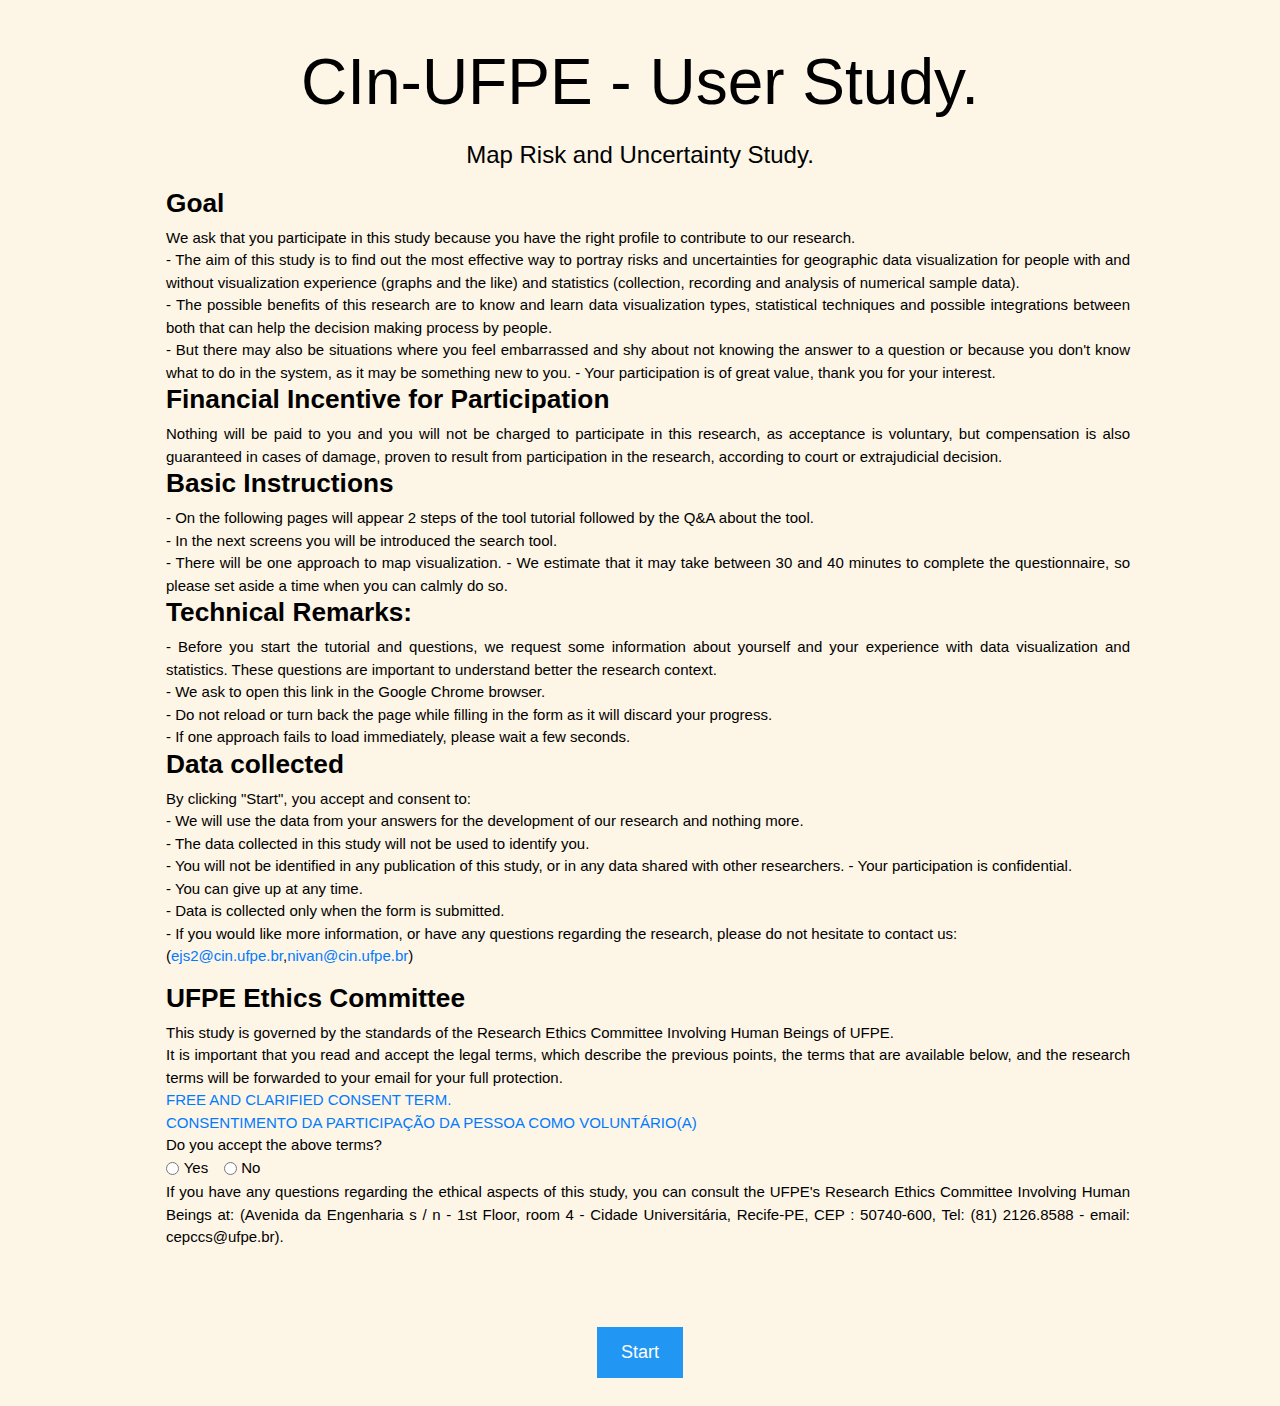
==== commit 51df9d3a: "VS040120202335VNIF" ====
--- a/index.html
+++ b/index.html
@@ -56,7 +56,7 @@
 						<h3> <b> Basic Instructions </b> </h3>
 							- On the following pages will appear 2 steps of the tool tutorial followed by the Q&amp;A about the tool. <br>
 							- In the next screens you will be introduced the search tool. <br>
-							- There will be one approache to map visualization.
+							- There will be one approach to map visualization.
 							- We estimate that it may take between 30 and 40 minutes to complete the questionnaire, so please set aside a time when you can calmly do so. <br>
 
 						<h3> <b> Technical Remarks: </b> </h3>
@@ -246,7 +246,7 @@
 											<li class="list-group-item d-flex justify-content-between align-items-center">
 												<div>
 													<h4>
-														This approach consist of drawing points that represent values of a distribution proportionally for a size of an area. It is used to assess probability using the visual system or some more mechanical process, such as counting points to understand data. The distribution represented by the points in the areas (always mapped proportionally) is mapped as a color to the corresponding the number value. This view also uses a single end color scheme; if it is dThe number is relatively high or low.
+														This approach consist of drawing points that represent values of a distribution proportionally for a size of an area. It is used to assess probability using the visual system or some more mechanical process, such as counting points to understand data. The distribution represented by the points in the areas (always mapped proportionally) is mapped as a color to the corresponding the number value. This view also uses a single end color scheme; if it is The number is relatively high or low.
 													</h4>
 												</div>
 											</li>
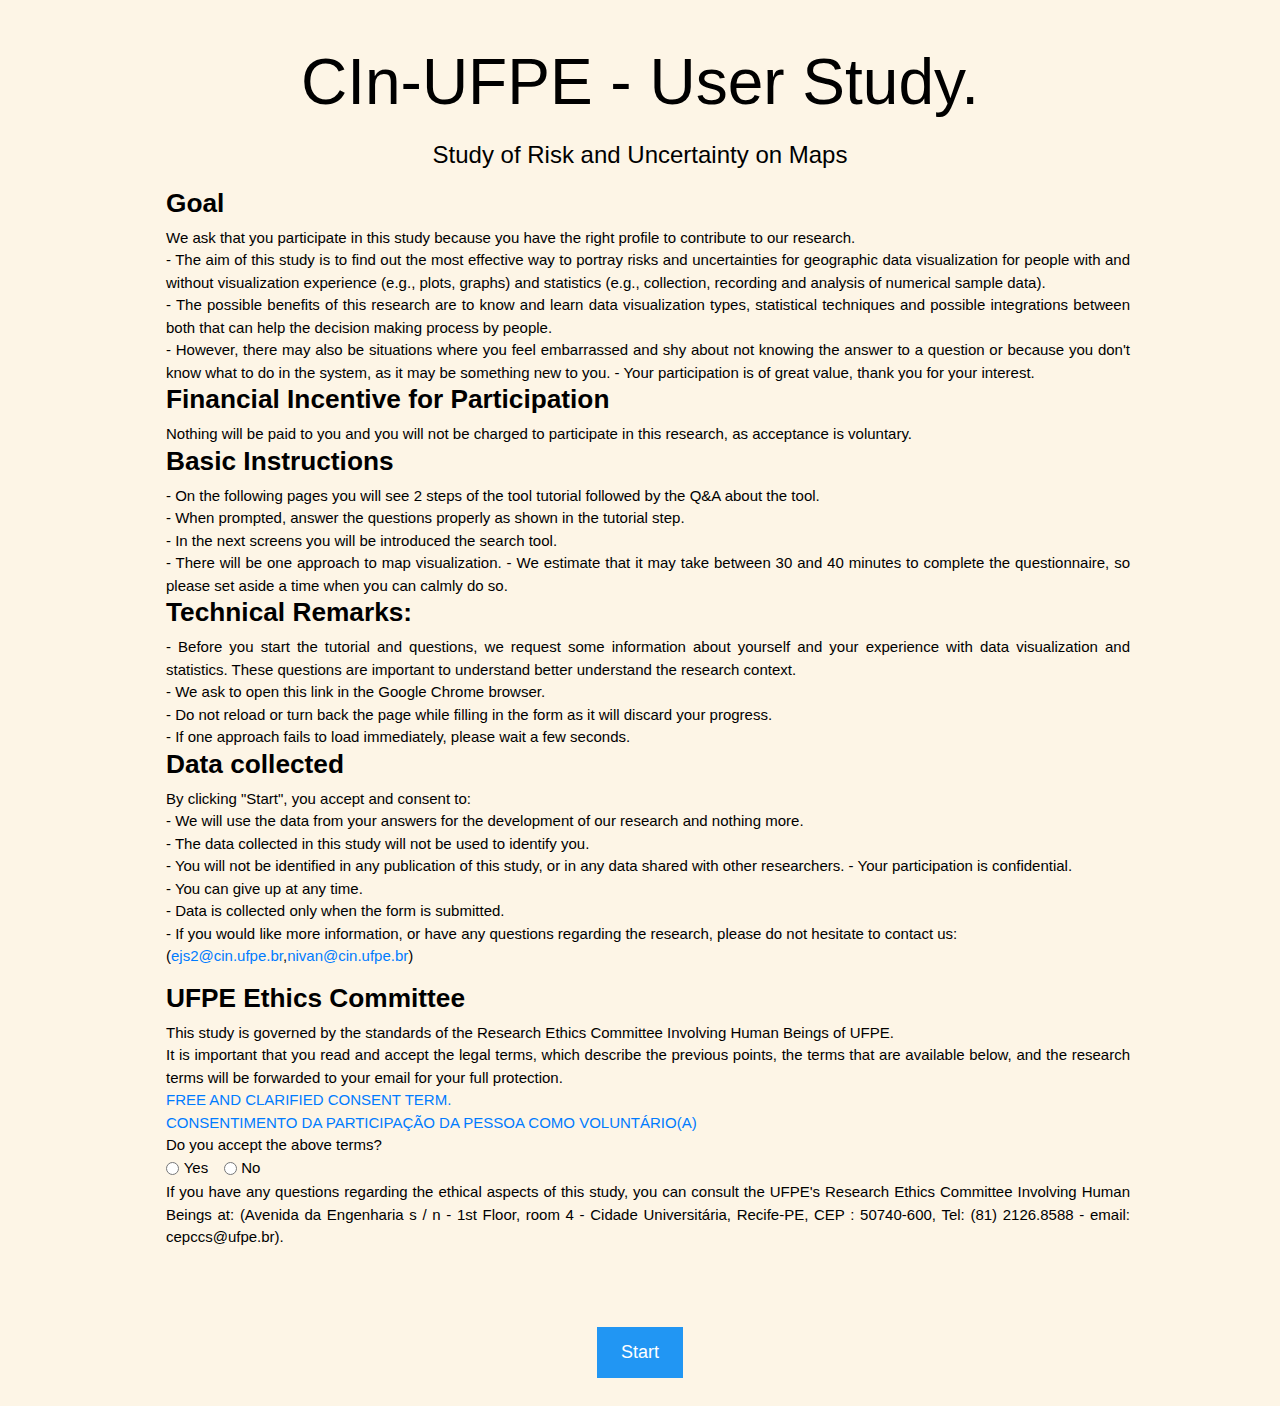
==== commit 77766962: "VS140120201636V5" ====
--- a/index.html
+++ b/index.html
@@ -6,7 +6,7 @@
 	    <meta http-equiv="Content-Type" content="text/html; charset=iso-8859-1">
 	    <meta name="viewport" content="width=device-width, initial-scale=1.0, maximum-scale=1.0, user-scalable=no" />
 	    <meta http-equiv="Content-Security-Policy" content="default-src *;img-src * 'self' data: https:; script-src 'self' 'unsafe-inline' 'unsafe-eval' *; style-src  'self' 'unsafe-inline' *">
-	    <title>Map Risk and Uncertainty Study</title>
+	    <title>Study of Risk and Uncertainty on Maps</title>
 		<!-- JavaScript-->
 		<script type="text/javascript" src="./js/libs/jquery-3.4.1.js"></script>
 		<script type="text/javascript" src="./js/libs/popper.min.js"></script>
@@ -39,28 +39,29 @@
 	<body>
 		<header class="w3-container w3-sand w3-center" style="padding:28px 16px" id='header'>
 		  	<h1 class="w3-margin w3-jumbo">CIn-UFPE - User Study.</h1>
-		  	<p class="w3-xlarge">Map Risk and Uncertainty Study.</p>
+		  	<p class="w3-xlarge">Study of Risk and Uncertainty on Maps</p>
 		  	<div class="w3-row-padding  w3-container">
 			  	<div class="w3-content">
 			    	<div style="text-align: justify;" class="w3-margin-left">
 						<h3> <b> Goal </b> </h3>
 						We ask that you participate in this study because you have the right profile to contribute to our research. <br>
-							- The aim of this study is to find out the most effective way to portray risks and uncertainties for geographic data visualization for people with and without visualization experience (graphs and the like) and statistics (collection, recording and analysis of numerical sample data). <br>
+							- The aim of this study is to find out the most effective way to portray risks and uncertainties for geographic data visualization for people with and without visualization experience (e.g., plots, graphs) and statistics (e.g., collection, recording and analysis of numerical sample data). <br>
 							- The possible benefits of this research are to know and learn data visualization types, statistical techniques and possible integrations between both that can help the decision making process by people. <br>
-							- But there may also be situations where you feel embarrassed and shy about not knowing the answer to a question or because you don't know what to do in the system, as it may be something new to you.
+							- However, there may also be situations where you feel embarrassed and shy about not knowing the answer to a question or because you don't know what to do in the system, as it may be something new to you.
 							- Your participation is of great value, thank you for your interest. <br>
 
 						<h3> <b> Financial Incentive for Participation </b> </h3>
-						Nothing will be paid to you and you will not be charged to participate in this research, as acceptance is voluntary, but compensation is also guaranteed in cases of damage, proven to result from participation in the research, according to court or extrajudicial decision.
+						Nothing will be paid to you and you will not be charged to participate in this research, as acceptance is voluntary.
 
 						<h3> <b> Basic Instructions </b> </h3>
-							- On the following pages will appear 2 steps of the tool tutorial followed by the Q&amp;A about the tool. <br>
+							- On the following pages you will see 2 steps of the tool tutorial followed by the Q&amp;A about the tool. <br>
+							- When prompted, answer the questions properly as shown in the tutorial step.<br>
 							- In the next screens you will be introduced the search tool. <br>
 							- There will be one approach to map visualization.
 							- We estimate that it may take between 30 and 40 minutes to complete the questionnaire, so please set aside a time when you can calmly do so. <br>
 
 						<h3> <b> Technical Remarks: </b> </h3>
-							- Before you start the tutorial and questions, we request some information about yourself and your experience with data visualization and statistics. These questions are important to understand better the research context. <br>
+							- Before you start the tutorial and questions, we request some information about yourself and your experience with data visualization and statistics. These questions are important to understand better understand the research context. <br>
 							- We ask to open this link in the Google Chrome browser. <br>
 							- Do not reload or turn back the page while filling in the form as it will discard your progress. <br>
 							- If one approach fails to load immediately, please wait a few seconds. <br>
@@ -140,7 +141,7 @@
 							<div id="tuto-form-1" role="tabpanel" class="bs-stepper-pane fade active dstepper-block" aria-labelledby="stepperFormTutoTrigger1">
 					        	<div class="card">
 								  	<div class="card-header">
-								  		<h3 class="card-title">Getting Started - To start we would like knowing a little about yourself.</h3>
+								  		<h3 class="card-title">Getting Started - To start we would like to know a little about yourself.</h3>
 								  	</div>
 								  	<div class="card-block" style="text-align: center;">
 								  		<h4 >Please fill in the fields below correctly:</h4>
@@ -158,7 +159,7 @@
 											      	<label for="idade">How old are you?</label>
 											      	<input type="number" class="form-control" id="idade" name="idade"  min="0" max="100" required placeholder="35">
 											      	<div class="invalid-tooltip">
-													    You need choose one!
+													    You need to choose one!
 													</div>
 											    </div>
 											    <div class="form-group col-md-2">
@@ -170,26 +171,26 @@
 											        	<option value="Não Desejo Opinar">Don't wanna say.</option>
 											      	</select>
 											      	<div class="invalid-tooltip">
-													    You need choose one!
+													    You need to choose one!
 													</div>
 											    </div>
 											    <div class="form-group col-md-3">
 											    	<label for="escolaridade">What is your educational level?</label>
 											    	<select id="escolaridade" class="form-control" name="escolaridade" required>
 											    		<option disabled selected value> Pick one </option>
-											    		<option value="Ensino Médio Incompleto">Incomplete high school</option>
-											        	<option value="Ensino Médio Completo">Complete high school</option>
-											        	<option value="Ensino Superior Incompleto">Incomplete undergraduate</option>
-											        	<option value="Ensino Superior Completo">Complete undergraduate</option>
-											        	<option value="Pós Graduação Incompleta">Incomplete specialization</option>
-											        	<option value="Pós Graduação Completa">Complete specialization</option>
-											        	<option value="Mestrado Incompleto">Incomplete master research</option>
-											        	<option value="Mestrado Completo">Complete master research</option>
-											        	<option value="Doutorado Incompleto">Incomplete doctorate degree</option>
-											        	<option value="Doutorado Completo">Complete doctorate degree</option>
+											    		<option value="Ensino Médio Incompleto">High school (incomplete)</option>
+											        	<option value="Ensino Médio Completo">High school</option>
+											        	<option value="Ensino Superior Incompleto">Undergraduate (incomplete)</option>
+											        	<option value="Ensino Superior Completo">Bachelor's degree</option>
+											        	<option value="Pós Graduação Incompleta">Specialization (incomplete)</option>
+											        	<option value="Pós Graduação Completa">Specialization</option>
+											        	<option value="Mestrado Incompleto">Master’s degree (incomplete)</option>
+											        	<option value="Mestrado Completo">Master’s degree</option>
+											        	<option value="Doutorado Incompleto">Doctoral degree (incomplete)</option>
+											        	<option value="Doutorado Completo">Doctoral degree</option>
 											      	</select>
 											      	<div class="invalid-tooltip">
-													    You need choose one!
+													    You need to choose one!
 													</div>
 											    </div>
 											</div>
@@ -203,29 +204,29 @@
 											        	<option value="Sim">Yes</option>
 											      	</select>
 											      	<div class="invalid-tooltip">
-													    You need choose one!
+													    You need to choose one!
 													</div>
 											    </div>
 											    <div class="form-group col-md-4">
-											      	<label for="estatistica">Do you have experience with statistics data?</label>
+											      	<label for="estatistica">Do you have experience with statistical data?</label>
 											      	<select id="estatistica" class="form-control" name="estatistica" required>
 											      		<option disabled selected value> Pick one </option>
 											        	<option value="Não">No</option>
 											        	<option value="Sim">Yes</option>
 											      	</select>
 											      	<div class="invalid-tooltip">
-													    You need choose one!
+													    You need to choose one!
 													</div>
 											    </div>
 											    <div class="form-group col-md-4">
-											      	<label for="visualizacao">Do you have experience with data visualization? (graphs and the like)</label>
+											      	<label for="visualizacao">Do you have experience with data visualization? (i.e., plots, graphs)</label>
 											      	<select id="visualizacao" class="form-control" name="visualizacao" required>
 											      		<option disabled selected value> Pick one </option>
 											        	<option value="Não">No</option>
 											        	<option value="Sim">Yes</option>
 											      	</select>
 											      	<div class="invalid-tooltip">
-													    You need choose one!
+													    You need to choose one!
 													</div>
 											    </div>
 											</div>
@@ -246,18 +247,18 @@
 											<li class="list-group-item d-flex justify-content-between align-items-center">
 												<div>
 													<h4>
-														This approach consist of drawing points that represent values of a distribution proportionally for a size of an area. It is used to assess probability using the visual system or some more mechanical process, such as counting points to understand data. The distribution represented by the points in the areas (always mapped proportionally) is mapped as a color to the corresponding the number value. This view also uses a single end color scheme; if it is The number is relatively high or low.
+														This approach consists of drawing points that represent values of a distribution proportionally for a size of an area.  Each area has an X number of points within its boundaries that is divided to represent equally all the values that make up the area distribution. If there is a repetition of values in the same range or same value, this reflects a concentration of dots of the same color. That is, the greater the color range, the less repetition and the greater the variation of the data. It is used to assess probability using the visual system or some more mechanical process, such as counting points to understand data. The distribution represented by the points in the areas (always mapped proportionally) is mapped as a color to the corresponding the number value. This view also uses a single end color scheme; if it is The number is relatively high or low.
 													</h4>
 												</div>
 											</li>
 											<li class="list-group-item d-flex justify-content-between align-items-center">
 												<div>
-													In this study we use two types of data: 1st observed rainfall data in the state of Pernambuco-Brazil and 2nd taxi rides in the Manhattan Island area of New York. The data types used in each question will be specified in the question step.
-												</div>
-											</li>
-											<li class="list-group-item d-flex justify-content-between align-items-center">
-												<div>
-													When you ready to proceed just click the button "Next".
+													In this study we use two data sets. The first is a data set comprised of observed rainfall data in the state of Pernambuco (Brazil) and the second data set consists of taxi rides in the Manhattan borough of New York. The data set used in each question will be specified in the question step.
+												</div>
+											</li>
+											<li class="list-group-item d-flex justify-content-between align-items-center">
+												<div>
+													When you are ready to proceed just click the button "Next".
 												</div>
 											</li>
 										</ul>
@@ -356,25 +357,25 @@
 											<li class="list-group-item d-flex justify-content-between align-items-center">
 												<div>
 													<span><i class="fa fa-caret-right" aria-hidden="true"></i></span>
-													Answer to yourself: <b> From 0 to 100, what is the probability to rain between 50 to 150 happen in Recife? And Caruaru? (make an estimate)</b>
+													Answer to yourself: <b> From 0 to 100, what is the probability that it will rain between 50 mm to 150 mm in Recife? And Caruaru? (make an estimate)</b>
 												</div>
 											</li>
 											<li class="list-group-item d-flex justify-content-between align-items-center">
 												<div>
 													<span><i class="fa fa-caret-right" aria-hidden="true"></i></span>
-													Answer to yourself: <b> From 0 to 100, what is the probability to rain below 100 in Recife? And Caruaru? (make an estimate)</b>
+													Answer to yourself: <b> From 0 to 100, what is the probability that it will rain below 100 mm in Recife? And Caruaru? (make an estimate)</b>
 												</div>
 											</li>
 											<li class="list-group-item d-flex justify-content-between align-items-center">
 												<div>
 													<span><i class="fa fa-caret-right" aria-hidden="true"></i></span>
-													Answer to yourself: <b>From 0 to 100, what is the probability to rain above 100 in Recife? And Caruaru? (make an estimate)</b>
+													Answer to yourself: <b>From 0 to 100, what is the probability that it will rain above 100 mm in Recife? And Caruaru? (make an estimate)</b>
 												</div>
 											</li>										
 											<li class = "list-group-item d-flex justify-content-align-items-center">
 												<div>
 													<span><i class="fa fa-caret-right" aria-hidden="true"></i></span>
-													There will be comparison questions where you need to know how likely the pink area is to be less than the blue one. Using the tool answer to yourself: <b> From 0 to 100, what is the probability of raining in Recife (pink) be less than Caruaru (blue)? (make an estimate)</b>
+													There will be comparison questions where you need to know how likely the pink area is to be less than the blue one. Using the tool answer to yourself: <b> From 0 to 100, what is the probability that it will rain in Recife (pink) less than Caruaru (blue)? (make an estimate)</b>
 												</div>
 											</li>
 											<li class="list-group-item d-flex justify-content-between align-items-center">
@@ -385,7 +386,7 @@
 											</li>
 											<li class="list-group-item d-flex justify-content-between align-items-center">
 												<div>
-													When you ready to proceed just click the button "Next".
+													When you are ready to proceed just click the button "Next".
 												</div>
 											</li>
 										</ul>
@@ -438,7 +439,7 @@
 											<li class="list-group-item d-flex justify-content-between align-items-center">
 												<div>
 												<span><i class="fa fa-caret-right" aria-hidden="true"></i></span>
-													<b>Questions can be opened or closed (for you pick one option from one list). Whenever the question is about probability of something happening you should answer a value between 0 and 100. No need to add the symbol "%".</b>
+													<b>Questions can be opened or closed (where you pick one option from one list). Whenever the question is about probability of something happening you should answer a value between 0 and 100. No need to add the symbol "%".</b>
 												</div>
 											</li>	
 											<li class="list-group-item d-flex justify-content-between align-items-center">
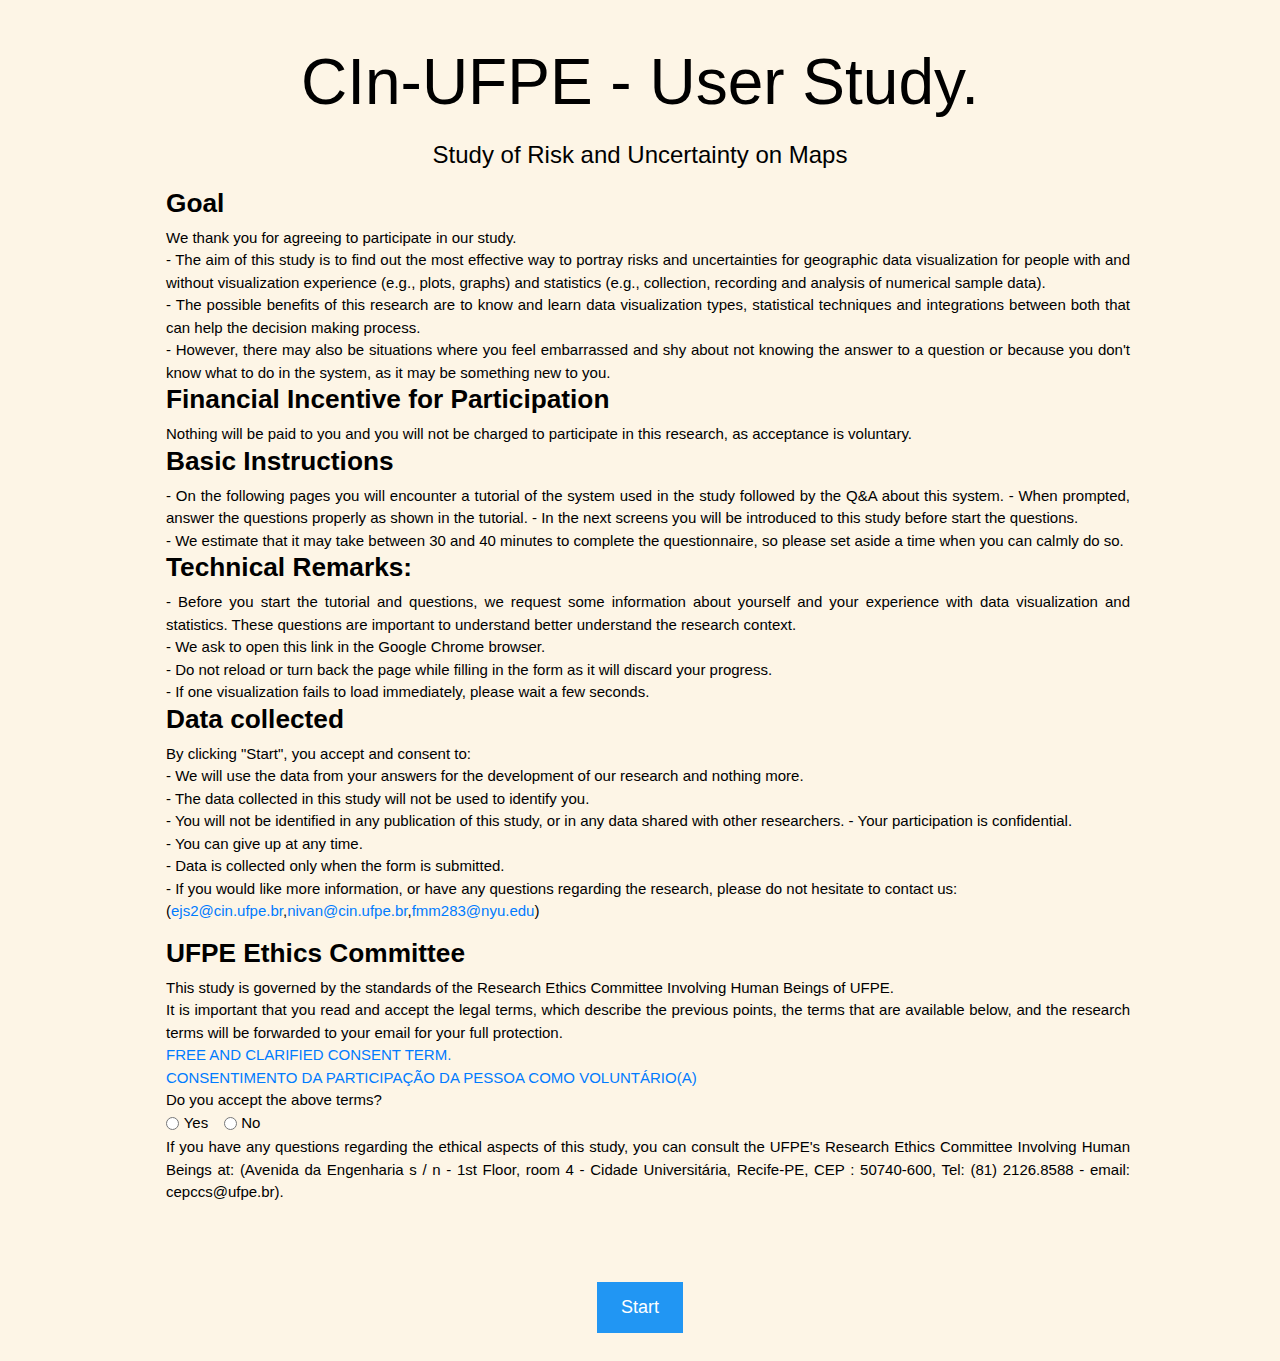
==== commit 8ac4acfc: "VS202001171543V5.5" ====
--- a/index.html
+++ b/index.html
@@ -6,7 +6,7 @@
 	    <meta http-equiv="Content-Type" content="text/html; charset=iso-8859-1">
 	    <meta name="viewport" content="width=device-width, initial-scale=1.0, maximum-scale=1.0, user-scalable=no" />
 	    <meta http-equiv="Content-Security-Policy" content="default-src *;img-src * 'self' data: https:; script-src 'self' 'unsafe-inline' 'unsafe-eval' *; style-src  'self' 'unsafe-inline' *">
-	    <title>Study of Risk and Uncertainty on Maps</title>
+	    <title>Study of Uncertainty on Maps</title>
 		<!-- JavaScript-->
 		<script type="text/javascript" src="./js/libs/jquery-3.4.1.js"></script>
 		<script type="text/javascript" src="./js/libs/popper.min.js"></script>
@@ -44,27 +44,27 @@
 			  	<div class="w3-content">
 			    	<div style="text-align: justify;" class="w3-margin-left">
 						<h3> <b> Goal </b> </h3>
-						We ask that you participate in this study because you have the right profile to contribute to our research. <br>
+						We thank you for agreeing to participate in our study. <br>
 							- The aim of this study is to find out the most effective way to portray risks and uncertainties for geographic data visualization for people with and without visualization experience (e.g., plots, graphs) and statistics (e.g., collection, recording and analysis of numerical sample data). <br>
-							- The possible benefits of this research are to know and learn data visualization types, statistical techniques and possible integrations between both that can help the decision making process by people. <br>
+							- The possible benefits of this research are to know and learn data visualization types, statistical techniques and integrations between both that can help the decision making process. <br>
 							- However, there may also be situations where you feel embarrassed and shy about not knowing the answer to a question or because you don't know what to do in the system, as it may be something new to you.
-							- Your participation is of great value, thank you for your interest. <br>
+							
 
 						<h3> <b> Financial Incentive for Participation </b> </h3>
 						Nothing will be paid to you and you will not be charged to participate in this research, as acceptance is voluntary.
 
 						<h3> <b> Basic Instructions </b> </h3>
-							- On the following pages you will see 2 steps of the tool tutorial followed by the Q&amp;A about the tool. <br>
-							- When prompted, answer the questions properly as shown in the tutorial step.<br>
-							- In the next screens you will be introduced the search tool. <br>
-							- There will be one approach to map visualization.
+							- On the following pages you will encounter a tutorial of the system used in the study followed by the Q&amp;A about this system. 
+							- When prompted, answer the questions properly as shown in the tutorial.
+							- In the next screens you will be introduced to this study before start the questions. <br>
+							
 							- We estimate that it may take between 30 and 40 minutes to complete the questionnaire, so please set aside a time when you can calmly do so. <br>
 
 						<h3> <b> Technical Remarks: </b> </h3>
 							- Before you start the tutorial and questions, we request some information about yourself and your experience with data visualization and statistics. These questions are important to understand better understand the research context. <br>
 							- We ask to open this link in the Google Chrome browser. <br>
 							- Do not reload or turn back the page while filling in the form as it will discard your progress. <br>
-							- If one approach fails to load immediately, please wait a few seconds. <br>
+							- If one visualization fails to load immediately, please wait a few seconds. <br>
 
 						<h3> <b> Data collected </b> </h3>
 							By clicking "Start", you accept and consent to: <br>
@@ -76,7 +76,7 @@
 							- Data is collected only when the form is submitted. <br>
 							- If you would like more information, or have any questions regarding the research, please do not hesitate to contact us: <br>
 							<address>
-						   		(<a href="mailto:ejs@cin.ufpe.br">ejs2@cin.ufpe.br</a>,<a href="mailto:nivan@cin.ufpe.br">nivan@cin.ufpe.br</a>)<br>
+						   		(<a href="mailto:ejs@cin.ufpe.br">ejs2@cin.ufpe.br</a>,<a href="mailto:nivan@cin.ufpe.br">nivan@cin.ufpe.br</a>,<a href="mailto:nivan@cin.ufpe.br">fmm283@nyu.edu</a>)<br>
 						    </address>
 						<h3> <b> UFPE Ethics Committee </b> </h3>
 						This study is governed by the standards of the Research Ethics Committee Involving Human Beings of UFPE. <br>
@@ -97,7 +97,7 @@
 			  	</div>
 			</div>
 			<div class="alert alert-danger fade" role="alert" id="alert">
-			  	<strong>You have to accept the terms!</strong>
+			  	<strong>You have to accept the terms.</strong>
 			</div>
 		  	<button class="w3-button w3-blue w3-padding-large w3-large w3-margin-top" id="iniciar">Start</button>
 		</header>
@@ -144,7 +144,7 @@
 								  		<h3 class="card-title">Getting Started - To start we would like to know a little about yourself.</h3>
 								  	</div>
 								  	<div class="card-block" style="text-align: center;">
-								  		<h4 >Please fill in the fields below correctly:</h4>
+								  		<h4 >Please fill in the fields below:</h4>
 										<form class="needs-validation" id="5Form" method="post" action="https://script.google.com/macros/s/AKfycbzBQ94tqxHHijs1_H7TdkTC5VWRp2tL-ouJDEtwvtMSE0RoR2M/exec">
 										  	<div class="form-row">
 										  		<div class="form-group col-md-1"></div>
@@ -152,45 +152,45 @@
 											      	<label for="email">Please enter your email address.</label>
 											      	<input type="email" class="form-control" id="email" name="email"  placeholder="youremail@provider.com" required>
 											      	<div class="invalid-tooltip">
-													    You need to answer!
+													    You have to fill in this field.
 													</div>
 											    </div>
 											    <div class="form-group col-md-2">
 											      	<label for="idade">How old are you?</label>
 											      	<input type="number" class="form-control" id="idade" name="idade"  min="0" max="100" required placeholder="35">
 											      	<div class="invalid-tooltip">
-													    You need to choose one!
+													    You need to choose one.
 													</div>
 											    </div>
 											    <div class="form-group col-md-2">
 											      	<label for="genero">Enter your gender:</label>
 											      	<select id="genero" class="form-control" name="genero" required>
-											      		<option disabled selected value> Pick one </option>
+											      		<option disabled selected value> Please choose one of the options </option>
 											        	<option value="Masculino">Male</option>
 											        	<option value="Feminino">Female</option>
 											        	<option value="Não Desejo Opinar">Don't wanna say.</option>
 											      	</select>
 											      	<div class="invalid-tooltip">
-													    You need to choose one!
+													    You need to choose one.
 													</div>
 											    </div>
 											    <div class="form-group col-md-3">
-											    	<label for="escolaridade">What is your educational level?</label>
+											    	<label for="escolaridade">What is your highest level of education?</label>
 											    	<select id="escolaridade" class="form-control" name="escolaridade" required>
-											    		<option disabled selected value> Pick one </option>
+											    		<option disabled selected value> Please choose one of the options </option>
 											    		<option value="Ensino Médio Incompleto">High school (incomplete)</option>
 											        	<option value="Ensino Médio Completo">High school</option>
 											        	<option value="Ensino Superior Incompleto">Undergraduate (incomplete)</option>
 											        	<option value="Ensino Superior Completo">Bachelor's degree</option>
-											        	<option value="Pós Graduação Incompleta">Specialization (incomplete)</option>
-											        	<option value="Pós Graduação Completa">Specialization</option>
+											        	<!--<option value="Pós Graduação Incompleta">Specialization (incomplete)</option>
+											        	<option value="Pós Graduação Completa">Specialization</option>-->
 											        	<option value="Mestrado Incompleto">Master’s degree (incomplete)</option>
 											        	<option value="Mestrado Completo">Master’s degree</option>
 											        	<option value="Doutorado Incompleto">Doctoral degree (incomplete)</option>
 											        	<option value="Doutorado Completo">Doctoral degree</option>
 											      	</select>
 											      	<div class="invalid-tooltip">
-													    You need to choose one!
+													    You need to choose one.
 													</div>
 											    </div>
 											</div>
@@ -199,34 +199,34 @@
 											    <div class="form-group col-md-2">
 											      	<label for="daltonico">Are you colorblind?</label>
 											      	<select id="daltonico" class="form-control" name="daltonico" required>
-											      		<option disabled selected value> Pick one </option>
+											      		<option disabled selected value> Please choose one of the options </option>
 											        	<option value="Não">No</option>
 											        	<option value="Sim">Yes</option>
 											      	</select>
 											      	<div class="invalid-tooltip">
-													    You need to choose one!
+													    You need to choose one.
 													</div>
 											    </div>
 											    <div class="form-group col-md-4">
-											      	<label for="estatistica">Do you have experience with statistical data?</label>
+											      	<label for="estatistica">Do you have experience with statistical data analysis or statistics?</label>
 											      	<select id="estatistica" class="form-control" name="estatistica" required>
-											      		<option disabled selected value> Pick one </option>
+											      		<option disabled selected value> Please choose one of the options </option>
 											        	<option value="Não">No</option>
 											        	<option value="Sim">Yes</option>
 											      	</select>
 											      	<div class="invalid-tooltip">
-													    You need to choose one!
+													    You need to choose one.
 													</div>
 											    </div>
 											    <div class="form-group col-md-4">
 											      	<label for="visualizacao">Do you have experience with data visualization? (i.e., plots, graphs)</label>
 											      	<select id="visualizacao" class="form-control" name="visualizacao" required>
-											      		<option disabled selected value> Pick one </option>
+											      		<option disabled selected value> Please choose one of the options </option>
 											        	<option value="Não">No</option>
 											        	<option value="Sim">Yes</option>
 											      	</select>
 											      	<div class="invalid-tooltip">
-													    You need to choose one!
+													    You need to choose one.
 													</div>
 											    </div>
 											</div>
@@ -240,20 +240,20 @@
 					        <div id="tuto-form-2" role="tabpanel" class="bs-stepper-pane fade dstepper-none" aria-labelledby="stepperFormTutoTrigger2">
 								<div class="card">
 								  	<div class="card-header">
-								  		<h2 class="card-title"><b>Density Points.</b></h2>
+								  		<h2 class="card-title"><b>Dot Maps</b></h2>
 								  	</div>
 								  	<div class="card-block">
 								  		<ul class="list-group">
 											<li class="list-group-item d-flex justify-content-between align-items-center">
 												<div>
 													<h4>
-														This approach consists of drawing points that represent values of a distribution proportionally for a size of an area.  Each area has an X number of points within its boundaries that is divided to represent equally all the values that make up the area distribution. If there is a repetition of values in the same range or same value, this reflects a concentration of dots of the same color. That is, the greater the color range, the less repetition and the greater the variation of the data. It is used to assess probability using the visual system or some more mechanical process, such as counting points to understand data. The distribution represented by the points in the areas (always mapped proportionally) is mapped as a color to the corresponding the number value. This view also uses a single end color scheme; if it is The number is relatively high or low.
+														This approach consists in drawing points that represent values of a distribution in each geographical area defined on the map. Each dot is colored according to the corresponding value. Within the boundaries of each area the proportion of points in each color represent the proportion of the corresponding values for the distribution in that particular area. Therefore, to judge the probability of a certain fact about the distribution one needs to count/estimate the number of dots within the area satisfying the property under study. This view uses a single scale color scheme to show the values on the map: as darker the color as higher the value.
 													</h4>
 												</div>
 											</li>
 											<li class="list-group-item d-flex justify-content-between align-items-center">
 												<div>
-													In this study we use two data sets. The first is a data set comprised of observed rainfall data in the state of Pernambuco (Brazil) and the second data set consists of taxi rides in the Manhattan borough of New York. The data set used in each question will be specified in the question step.
+													In this study we use two data sets. The first is a data set  is comprised of observed rainfall data for the cities in the state of Pernambuco (Brazil) and the second data set consists of the number of taxi pickups in the neighborhoods of Manhattan (New York). The data set used in each question will be specified in the question.
 												</div>
 											</li>
 											<li class="list-group-item d-flex justify-content-between align-items-center">
@@ -272,46 +272,46 @@
 					      	<div id="tuto-form-3" role="tabpanel" class="bs-stepper-pane fade dstepper-none" aria-labelledby="stepperFormTutoTrigger3">
 					      		<div class="card">
 								  	<div class="card-header">
-								  		<h3 class="card-title">Density Points. </h3>
+								  		<h3 class="card-title">Dot Maps </h3>
 								  	</div>
 								  	<div class="card-block">
 								  		<ul class="list-group">
 											<li class="list-group-item d-flex justify-content-between align-items-center">
 												<div>
-													On this screen you will see the probability distributed in points representing values. And you can make decisions by looking at the distribution.
+													On this view you will see the points representing a probability distribution for each area on the map. You should analyze the distribution of values within each area to answer the questions.
 												</div>
 											</li>
 											<li class="list-group-item d-flex justify-content-between align-items-center">
 												<img src="./data/Pontos.jpg" alt="Nature" style="width:100%;height: auto;">
 											</li>
 											<li class="list-group-item d-flex justify-content-between align-items-center">
-												<div>The number
+												<div>
 												<span class="badge badge-primary badge-pill">1</span>
-													 indicates the name of the technique that is displayed.
-												</div>
-											</li>
-											<li class="list-group-item d-flex justify-content-between align-items-center">
-												<div>The number
+													 indicates the visualization being used.
+												</div>
+											</li>
+											<li class="list-group-item d-flex justify-content-between align-items-center">
+												<div>
 												<span class="badge badge-primary badge-pill">2</span>
-													shows that hovering over the areas details are displayed.
-												</div>
-											</li>
-											<li class="list-group-item d-flex justify-content-between align-items-center">
-												<div>The number
+													Hovering on an area shows its details.
+												</div>
+											</li>
+											<li class="list-group-item d-flex justify-content-between align-items-center">
+												<div>
 												<span class="badge badge-primary badge-pill">3</span>
-													contains information regarding the data shown on the map.
-												</div>
-											</li>
-											<li class="list-group-item d-flex justify-content-between align-items-center">
-												<div>The number
+													contains map title.
+												</div>
+											</li>
+											<li class="list-group-item d-flex justify-content-between align-items-center">
+												<div>
 												<span class="badge badge-primary badge-pill">4</span>
-													shows highlighted areas with colors (blue and pink) so we can find it more easily and make decisions about it.
-												</div>
-											</li>
-											<li class="list-group-item d-flex justify-content-between align-items-center">
-												<div>The number
+													The questions you will answer often refer to particular areas on the map. These will happen their boundaries highlighted (in blue or pink) so they can be spotted easily.
+												</div>
+											</li>
+											<li class="list-group-item d-flex justify-content-between align-items-center">
+												<div>
 												<span class="badge badge-primary badge-pill">5</span>
-													shows the color legend that classify the area values.
+													A color legend is present do enable you to map colors and values.
 												</div>
 											</li>
 											<li class="list-group-item d-flex justify-content-between align-items-center">
@@ -330,13 +330,13 @@
 					        <div id="tuto-form-4" role="tabpanel" class="bs-stepper-pane fade dstepper-none" aria-labelledby="stepperFormTutoTrigger4">
 					        	<div class="card">
 								  	<div class="card-header">
-								  		<h3 class="card-title">Density Points.</h3>
+								  		<h3 class="card-title">Dot Maps</h3>
 								  	</div>
 								  	<div class="card-block">
 								  		<ul class="list-group">
 											<li class="list-group-item d-flex justify-content-between align-items-center">
 												<div>
-													Before answering the questions you need to mentally answer the questions below. In this screen the tool is available for you to use and familiarize as much as you think necessary.
+													Before starting the questionnaire we provide a few sample questions just to make sure that you are all set.
 												</div>
 											</li>
 											<li class="list-group-item ">
@@ -351,7 +351,7 @@
 											<li class="list-group-item d-flex justify-content-between align-items-center">
 												<div>
 													<span><i class="fa fa-caret-right" aria-hidden="true"></i></span>
-													For each question that will be asked in the next step one or two cities will be highlighted in blue and / or pink.
+													For each question that will be asked in the next step one or two areas will be highlighted in blue and / or pink.
 												</div>
 											</li>
 											<li class="list-group-item d-flex justify-content-between align-items-center">
@@ -413,13 +413,13 @@
 												<img src="./data/Perguntas.jpg" alt="Nature" style="width:100%;height: auto;">
 											</li>
 											<li class="list-group-item d-flex justify-content-between align-items-center">
-												<div>The number
+												<div>
 												<span class="badge badge-primary badge-pill">1</span>
 													 indicates the question number that is displayed. Questions that are not currently displayed are blurred.
 												</div>
 											</li>
 											<li class="list-group-item d-flex justify-content-between align-items-center">
-												<div>The number
+												<div>
 												<span class="badge badge-primary badge-pill">2</span>
 													show the question.
 												</div>
@@ -431,7 +431,7 @@
 												</div>
 											</li>											
 											<li class="list-group-item d-flex justify-content-between align-items-center">
-												<div>The number
+												<div>
 												<span class="badge badge-primary badge-pill">3</span>
 													show the place where you must put your answer.
 												</div>
@@ -439,23 +439,23 @@
 											<li class="list-group-item d-flex justify-content-between align-items-center">
 												<div>
 												<span><i class="fa fa-caret-right" aria-hidden="true"></i></span>
-													<b>Questions can be opened or closed (where you pick one option from one list). Whenever the question is about probability of something happening you should answer a value between 0 and 100. No need to add the symbol "%".</b>
+													<b>Questions can be opened or closed (where you choose one of the options from one list). Whenever the question is about probability of something happening you should answer a value between 0 and 100. No need to add the symbol "%".</b>
 												</div>
 											</li>	
 											<li class="list-group-item d-flex justify-content-between align-items-center">
-												<div>The number
+												<div>
 												<span class="badge badge-primary badge-pill">4</span>
 													asks you to rate confidence in your answer from 1 to 5.
 												</div>
 											</li>
 											<li class="list-group-item d-flex justify-content-between align-items-center">
-												<div>The number
+												<div>
 												<span class="badge badge-primary badge-pill">5</span>
 													shows the horizontal range where you must slide to choose a value.
 												</div>
 											</li>
 											<li class="list-group-item d-flex justify-content-between align-items-center">
-												<div>The number
+												<div>
 												<span class="badge badge-primary badge-pill">6</span>
 													shows the Next button for the next question and / or step.
 												</div>
@@ -513,7 +513,7 @@
 		<div class="container-fluid" id='vis' style="display: none;">
 			<ul class="nav nav-pills" id="pills-tab" role="tablist">		
 				<li class="nav-item">
-				    <a class="nav-link" id="pills-dotmap-tab" data-toggle="pill" href="#pills-dotmap" role="tab" aria-controls="pills-dotmap" aria-selected="false"><b>Density Points.</b></a>
+				    <a class="nav-link" id="pills-dotmap-tab" data-toggle="pill" href="#pills-dotmap" role="tab" aria-controls="pills-dotmap" aria-selected="false"><b>Dot Maps</b></a>
 				</li>
 				<li class="nav-item">
 				    <a class="nav-link" id="pills-confirmacao-tab" data-toggle="pill" href="#pills-confirmacao" role="tab" aria-controls="pills-confirmacao" aria-selected="false"><b>Conclusion</b></a>
